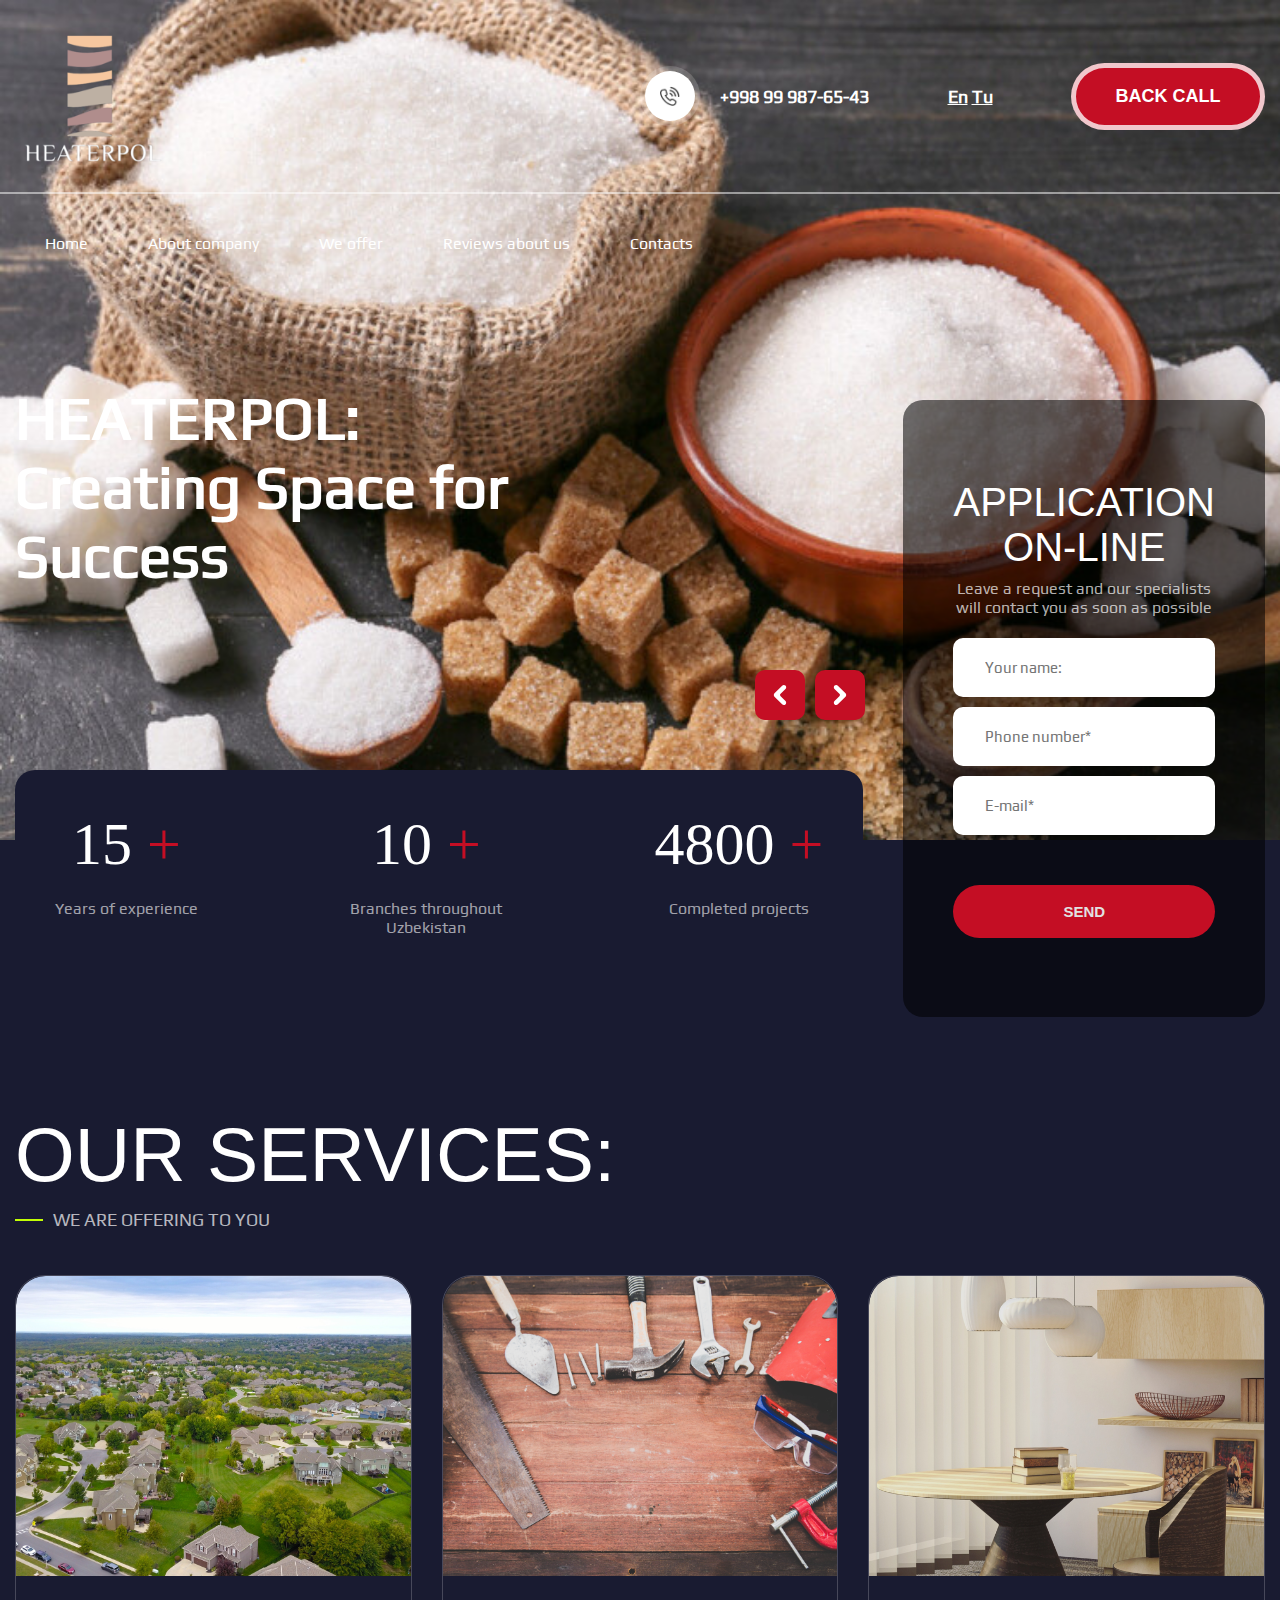
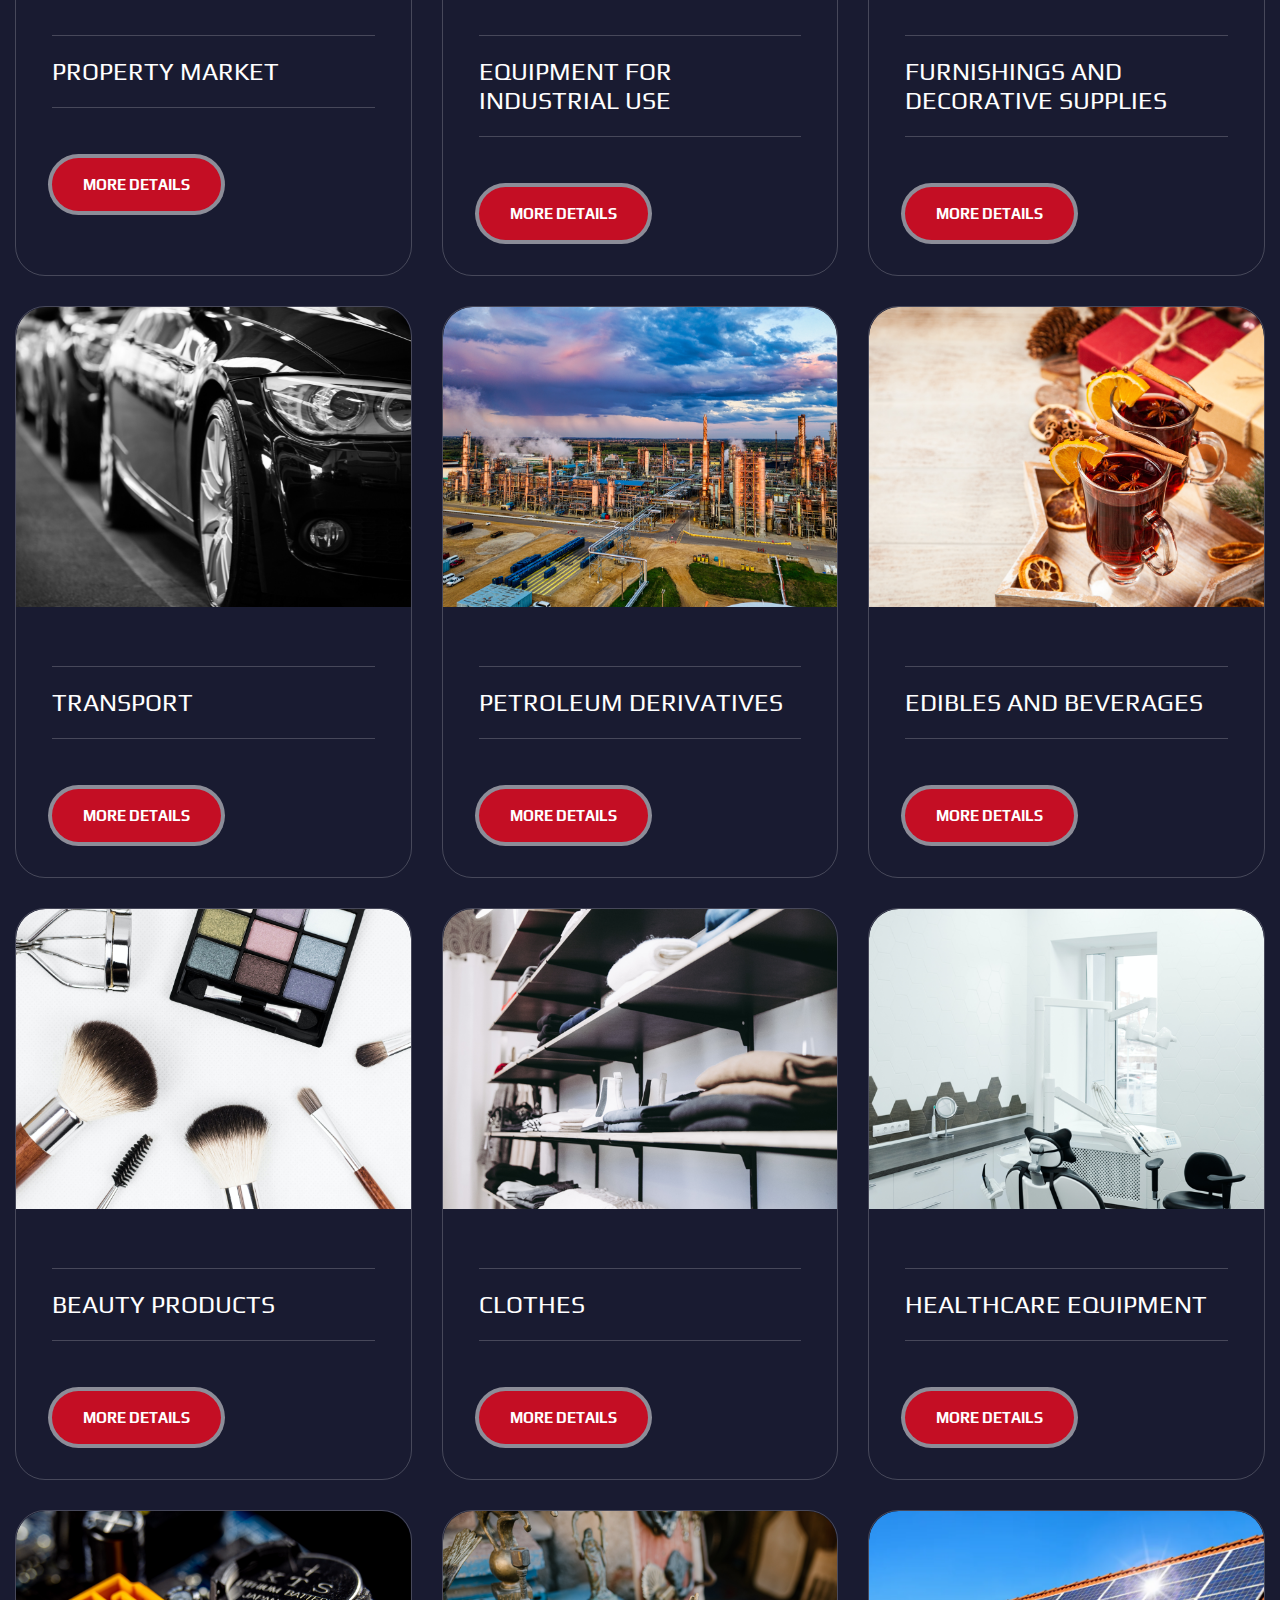
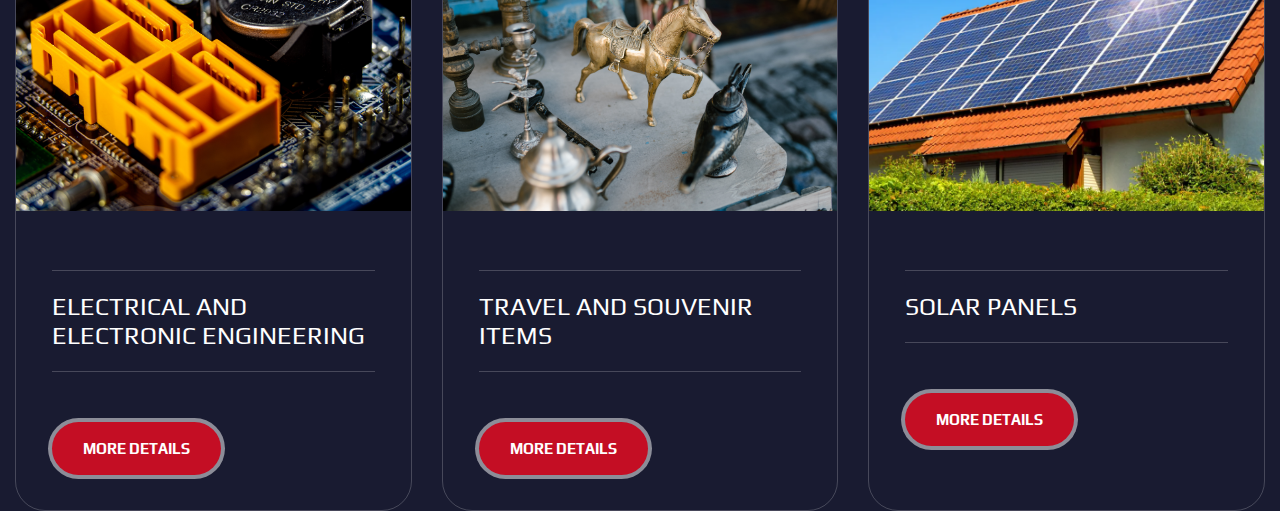
==== index.html @ 5ffb5250 "services" ====
<!DOCTYPE html>
<html lang="en">

<head>
    <meta charset="UTF-8">
    <meta name="viewport" content="width=device-width, initial-scale=1.0">
    <title>heaterpol</title>
    <link rel="stylesheet" href="./css/style.css">
    <link rel="shortcut icon" href="./img/favicon.png" />
</head>

<body>
    <header class="main" id="banner">
        <div class="main-bg"></div>
        <div class="header">
            <div class="container">
                <div class="header__wrap">
                    <a href="./index.html" class="header__logo">
                        <img src="./img/logo.png" alt="">
                    </a>
                    <div class="header__desc">
                        <div class="header__phone">
                            <div class="header__phone-main">
                                <div class="header__phone-img">
                                    <img src="./img/call-icon.png" alt="">
                                </div>
                            </div>
                            <a class="header__phone-num" href="tel:+998999876543">+998 99 987-65-43</a>
                        </div>
                        <div class="header__lang">
                            <a href="#en" id="lang-en" class="header__lang-l">En</a>
                            <a href="#tu" id="lang-tu" class="header__lang-l">Tu</a>
                        </div>
                        <button class="header__btn lng-callBtn">BACK CALL</button>
                    </div>
                </div>
            </div>
        </div>
        <div class="nav">
            <div class="container">
                <ul class="nav__menu">
                    <li>
                        <a href="" class="nav__link lng-link1">Home</a>
                    </li>
                    <li>
                        <a href="" class="nav__link lng-link2">About company</a>
                    </li>
                    <li>
                        <a href="" class="nav__link lng-link3">We offer</a>
                    </li>
                    <li>
                        <a href="" class="nav__link lng-link4">Reviews about us</a>
                    </li>
                    <li>
                        <a href="" class="nav__link lng-link5">Contacts</a>
                    </li>
                </ul>
                <button class="header_burger-btn" id="burger">
                    <span></span>
                    <span></span>
                    <span></span>
                </button>
                <div class="header_overlay"></div>
            </div>
        </div>
        <div class="banner">
            <div class="container">
                <h1 class="banner__title lng-bannerH">HEATERPOL: Creating Space for Success</h1>
                <div class="banner__btns">
                    <button class="banner__btns-btn" id="bannerBtn-l"><img src="./img/left-arrow.svg" alt=""></button>
                    <button class="banner__btns-btn" id="bannerBtn-r"><img src="./img/right-arrow.svg" alt=""></button>
                </div>
            </div>
        </div>
    </header>
    <section class="achivments">
        <div class="container">
            <div class="achivments__items">
                <div class="achivments__main">
                    <div class="achivments__block">
                        <div class="achivments__h">
                            <span class="counter" data-target="15">0</span>
                            <span class="achivments-span">+</span>
                        </div>
                        <p class="achivments__p lng-achivmentsH1">Years of experience</p>
                    </div>
                    <div class="achivments__block">
                        <div class="achivments__h">
                            <span class="counter" data-target="10">0</span>
                            <span class="achivments-span">+</span>
                        </div>
                        <p class="achivments__p lng-achivmentsH2">Branches throughout Uzbekistan</p>
                    </div>
                    <div class="achivments__block">
                        <div class="achivments__h">
                            <span class="counter counterM" data-target="5000" >0</span>
                            <span class="achivments-span">+</span>
                        </div>
                        <p class="achivments__p lng-achivmentsH3">Completed projects</p>
                    </div>
                </div>
                <div class="achivments__form">
                    <div class="achivments__form-bg"></div>
                    <h1 class="achivments__form-h lng-formH">APPLICATION ON-LINE</h1>
                    <p class="achivments__form-p lng-formP">Leave a request and our specialists will contact you as soon as possible</p>
                    <form action="" class="achivments__form-form">
                        <input type="text" class="achivments__form-input" id="inputname" placeholder="Your name:" required>
                        <input type="text" class="achivments__form-input" id="inputhumber" placeholder="Phone number*" required>
                        <input type="email" class="achivments__form-input" id="inputemail" placeholder="E-mail*" required>
                        <button type="submit" class="achivments__form-btn lng-formBtn">Send</button>
                    </form>
                </div>
            </div>
        </div>
    </section>
    <section class="services">
        <div class="container">
            <h1 class="title lng-title1">Our services:</h1>
            <div class="subtitle">
                <div class="subtitle__line"></div>
                <p class="subtitle__p lng-subtitle1">WE ARE OFFERING TO YOU</p>
            </div>
            <div class="services__wrap">
                <div class="services__item">
                    <img src="./img/real-estate.png" alt="" class="services__item-img">
                    <div class="services__item-desc">
                        <p class="services__item-p lng-service1">Property market</p>
                        <button class="services__item-btn lng-serviceBtn">More details</button>
                    </div>
                </div>
                <div class="services__item">
                    <img src="./img/equipment.png" alt="" class="services__item-img">
                    <div class="services__item-desc">
                        <p class="services__item-p lng-service2">Equipment for industrial use</p>
                        <button class="services__item-btn lng-serviceBtn">More details</button>
                    </div>
                </div>
                <div class="services__item">
                    <img src="./img/furniture.png" alt="" class="services__item-img">
                    <div class="services__item-desc">
                        <p class="services__item-p lng-service3">Furnishings and decorative supplies</p>
                        <button class="services__item-btn lng-serviceBtn">More details</button>
                    </div>
                </div>
                <div class="services__item">
                    <img src="./img/transport.png" alt="" class="services__item-img">
                    <div class="services__item-desc">
                        <p class="services__item-p lng-service4">Transport</p>
                        <button class="services__item-btn lng-serviceBtn">More details</button>
                    </div>
                </div>
                <div class="services__item">
                    <img src="./img/oil-products.png" alt="" class="services__item-img">
                    <div class="services__item-desc">
                        <p class="services__item-p lng-service5">Petroleum derivatives</p>
                        <button class="services__item-btn lng-serviceBtn">More details</button>
                    </div>
                </div>
                <div class="services__item">
                    <img src="./img/drinks.png" alt="" class="services__item-img">
                    <div class="services__item-desc">
                        <p class="services__item-p lng-service6">Edibles and beverages</p>
                        <button class="services__item-btn lng-serviceBtn">More details</button>
                    </div>
                </div>
                <div class="services__item">
                    <img src="./img/beauty.png" alt="" class="services__item-img">
                    <div class="services__item-desc">
                        <p class="services__item-p lng-service7">Beauty products</p>
                        <button class="services__item-btn lng-serviceBtn">More details</button>
                    </div>
                </div>
                <div class="services__item">
                    <img src="./img/cloth.png" alt="" class="services__item-img">
                    <div class="services__item-desc">
                        <p class="services__item-p lng-service8">Clothes</p>
                        <button class="services__item-btn lng-serviceBtn">More details</button>
                    </div>
                </div>
                <div class="services__item">
                    <img src="./img/healthcare.png" alt="" class="services__item-img">
                    <div class="services__item-desc">
                        <p class="services__item-p lng-service9">Healthcare equipment</p>
                        <button class="services__item-btn lng-serviceBtn">More details</button>
                    </div>
                </div>
                <div class="services__item">
                    <img src="./img/electrical-engineering.png" alt="" class="services__item-img">
                    <div class="services__item-desc">
                        <p class="services__item-p lng-service10">Electrical and electronic engineering</p>
                        <button class="services__item-btn lng-serviceBtn">More details</button>
                    </div>
                </div>
                <div class="services__item">
                    <img src="./img/souvenir.png" alt="" class="services__item-img">
                    <div class="services__item-desc">
                        <p class="services__item-p lng-service11">Travel and souvenir items</p>
                        <button class="services__item-btn lng-serviceBtn">More details</button>
                    </div>
                </div>
                <div class="services__item">
                    <img src="./img/solar-panel.png" alt="" class="services__item-img">
                    <div class="services__item-desc">
                        <p class="services__item-p lng-service12">Solar Panels</p>
                        <button class="services__item-btn lng-serviceBtn">More details</button>
                    </div>
                </div>
            </div>
        </div>
    </section>
    <script src="./js/script.js"></script>
</body>

</html>
---- css/style.css ----
@import './fonts.css';

* {
    margin: 0;
    padding: 0;
    box-sizing: border-box;
    list-style: none;
    text-decoration: none;
}

body {
    background: #191b31;
    font-family: 'PR', sans-serif;
}

.container {
    max-width: 1430px;
    height: 100%;
    width: 100%;
    margin: 0 auto;
    padding: 0 15px;
}

.header_burger-btn {
    display: none;
}

.header_overlay {
    display: none;
    position: fixed;
    top: 0;
    left: 0;
    width: 100vw;
    height: 100vh;
    z-index: 149;
}

.open .header_overlay {
    display: block;
    background-color: rgba(0, 0, 0, 0.4);
}

.main {
    height: 100%;
    width: 100%;
    background-image: url(../img/banner-bg.jpg) top center;
    background-size: cover;
    background-repeat: no-repeat;
    transition: background-image 0.3s linear;
}

.header {
    border-bottom: 2px solid rgb(255, 255, 255, 0.501);
    padding: 20px 0;
}

.header__wrap {
    display: flex;
    align-items: center;
    justify-content: space-between;
}

.header__logo img {
    width: 100%;
}

.header__logo {
    object-fit: cover;
    animation: scale infinite 4s 2s linear;
    height: 152px;
    width: 152px;
}

@keyframes scale {
    0% {
        transform: scale(1);
    }

    25% {
        transform: scale(1.1);
    }

    50% {
        transform: scale(1);
    }

    75% {
        transform: scale(1.1);
    }

    100% {
        transform: scale(1);
    }
}

.header__phone {
    display: flex;
    align-items: center;
    justify-content: center;
    gap: 20px;
}

.header__desc {
    display: flex;
    align-items: center;
    justify-content: space-between;
    width: 50%;
}

.header__phone-img {
    width: 50px;
    height: 50px;
    border-radius: 50%;
    background: white;
    display: flex;
    align-items: center;
    justify-content: center;
}

.header__phone-main {
    width: 60px;
    height: 60px;
    border-radius: 50%;
    display: flex;
    align-items: center;
    justify-content: center;
    background: rgba(255, 255, 255, 0.171);
}

.header__phone-img img {
    object-fit: cover;
    width: 20px;
}

.header__phone-num {
    color: white;
    font-size: 18px;
    font-weight: 700;
}

.header__lang-l {
    color: white;
    text-decoration: underline;
    font-size: 18px;
    font-weight: 700;
}

.header__btn {
    background: #c40e24;
    padding: 18px 4px;
    width: 194px;
    border-radius: 50px;
    color: white;
    font-size: 18px;
    font-weight: 700;
    cursor: pointer;
    position: relative;
    border: 5px solid rgba(255, 255, 255, 0.768);
    transition: 0.4s;
}

.header__btn:hover {
    border: 0px solid transparent;
}

.nav {
    margin-top: 40px;
}

.nav__menu {
    display: flex;
    align-items: center;
    gap: 60px;
    margin-left: 30px;
}

.nav__link {
    color: white;
    font-size: 16px;
    font-weight: 400;
}

.nav__link:hover {
    text-decoration: underline;
}

.banner {
    margin-top: 130px;
}

.banner__title {
    color: white;
    font-size: 60px;
    font-weight: 700;
    max-width: 570px;
}

.banner__btns {
    display: flex;
    justify-content: flex-end;
    gap: 10px;
    margin: 80px 400px 0 0;
    padding-bottom: 120px;
}

.banner__btns-btn {
    background: #c40e24;
    border: none;
    border-radius: 10px;
    width: 50px;
    height: 50px;
    display: flex;
    align-items: center;
    justify-content: center;
    cursor: pointer;
}

.banner__btns-btn img {
    -webkit-filter: invert(100%);
    filter: invert(100%);
}

.achivments__main {
    background: #191b31;
    max-width: 980px;
    width: 100%;
    padding: 40px;
    border-radius: 20px 20px 0 0;
    display: flex;
    align-items: flex-start;
    justify-content: space-between;
    top: -80px;
}

.achivments__block {
    display: flex;
    align-items: center;
    justify-content: center;
    flex-direction: column;
    gap: 20px;
}

.achivments__h {
    font-family: 'Russo One';
    color: #FFF;
    font-size: 60px;
    font-weight: 400;
    text-transform: uppercase;
}

.achivments-span {
    color: #C40E24;
}

.achivments__p {
    color: rgba(255, 255, 255, 0.60);
    text-align: center;
    font-size: 16px;
    font-weight: 400;
    max-width: 180px;
}

.achivments__items {
    position: relative;
    display: flex;
    top: -70px;
    z-index: 100;
    gap: 40px;
    height: 220px;
}

.achivments__form {
    position: relative;
    top: -370px;
    z-index: 100;
    display: flex;
    align-items: center;
    justify-content: center;
    flex-direction: column;
    background: url(../img/achivments-form.jpg);
    background-size: cover;
    background-repeat: no-repeat;
    width: 380px;
    height: 617px;
    padding: 50px;
    border-radius: 20px;
}

.achivments__form-bg {
    background-color: rgba(0, 0, 0, 0.553);
    position: absolute;
    z-index: 99;
    width: 100%;
    height: 100%;
    border-radius: 20px;
}

.achivments__form-h,
.achivments__form-p,
.achivments__form form {
    position: relative;
    z-index: 101;
}

.achivments__form-h {
    color: #FFF;
    text-align: center;
    font-family: 'Russo One', sans-serif;
    font-size: 40px;
    font-weight: 400;
    text-transform: uppercase;
    margin-bottom: 9px;
}

.achivments__form-p {
    color: rgba(254, 254, 254, 0.70);
    text-align: center;
    font-size: 16px;
    font-weight: 400;
    margin-bottom: 21px;
}

.achivments__form-form {
    display: flex;
    align-items: center;
    justify-content: center;
    width: 100%;
    flex-direction: column;
}

.achivments__form-input {
    width: 100%;
    padding: 21px 32px;
    background: white;
    color: #757575;
    font-size: 15px;
    font-weight: 400;
    margin-bottom: 10px;
    border-radius: 10px;
    outline: none;
    border: none;
}

.achivments__form-input::placeholder {
    font-family: 'PR', sans-serif;
    font-size: 15px;
    font-weight: 500;
}

.achivments__form-btn {
    background-color: rgba(196, 14, 36, 1);
    color: rgba(225, 225, 225, 1);
    font-size: 15px;
    font-weight: 700;
    width: 100%;
    padding: 18px 0;
    transition-property: all;
    transition-duration: 550ms;
    transition-timing-function: ease;
    text-transform: uppercase;
    box-shadow: inset 0px 0px 0px 0px rgba(223, 251, 0, 1);
    border: none;
    border-radius: 250px;
    cursor: pointer;
    margin-top: 40px;
}

.achivments__form-btn:hover {
    box-shadow: inset 0px -100px 0px 0px rgba(233, 251, 0, 1);
    color: rgba(0, 0, 0, 1);
}

.services{
    margin-top: 50px;
}

.title {
    color: #FFF;
    font-family: 'Russo One', sans-serif;
    font-size: 76.8px;
    font-weight: 400;
    text-transform: uppercase;
    margin-bottom: 10px;
}

.subtitle {
    display: flex;
    gap: 10px;
    align-items: center;
    margin-bottom: 45px;
}

.subtitle__line {
    width: 27.83px;
    height: 2px;
    background: #C3FF05;
}

.subtitle__p {
    color: rgba(255, 255, 255, 0.70);
    font-family: 'PR', sans-serif;
    font-size: 18px;
    font-weight: 400;
    text-transform: uppercase;
}

.services__wrap {
    display: grid;
    grid-template-columns: repeat(3, 1fr);
    gap: 30px;
}

.services__item {
    width: 100%;
    border-radius: 30px;
    border: 1px solid rgba(255, 255, 255, 0.20);
    transition: 0.5s;
    overflow: hidden;
}

.services__item:hover{
    transform: translateY(-15px);
}

.services__item:hover .services__item-img{
    transform: scale(1.2);
}

.services__item-img {
    object-fit: cover;
    width: 100%;
    height: 300px;
    border-radius: 30px 30px 0 0;
    margin-bottom: 20px;
    transition: 0.4s;

}

.services__item-desc {
    padding: 35px 36px;
}

.services__item-p {
    color: #FFF;
    font-family: 'PR', sans-serif;
    font-size: 25px;
    font-weight: 400;
    text-transform: uppercase;
    padding: 21px 0;
    border-top: 1px solid rgba(255, 255, 255, 0.20);
    border-bottom: 1px solid rgba(255, 255, 255, 0.20);
    margin-bottom: 50px;
}

.services__item-btn {
    padding: 18px 31px;
    color: #FFF;
    font-family: 'PB', sans-serif;
    font-size: 15px;
    font-weight: 700;
    text-transform: uppercase;
    background: #C40E24;
    border-radius: 250px;
    border: none;
    box-shadow: 0px 0px 0px 4px rgba(255, 255, 255, 0.50);
    transition: 0.4s;
    cursor: pointer;
}

.services__item-btn:hover{
    box-shadow: 0px 0px 0px 4px transparent;
}

@media screen and (max-width:1100px) {

    .achivments__form {
        width: 300px;
        padding: 10px;
    }
}

@media screen and (max-width:990px) {
    .header_burger-btn {
        display: block;
        position: fixed;
        top: 40px;
        right: 6px;
        height: 50px;
        width: 50px;
        border: none;
        background: transparent;
        cursor: pointer;
        transition: all .5s;
        z-index: 160;
        background: #ffe803;
        border-radius: 10px;
    }

    .header_burger-btn span {
        position: absolute;
        width: 30px;
        height: 3px;
        background: black;
        left: 10px;
        transition: all .5s;
    }

    .header_burger-btn span:nth-child(1) {
        transform: translateY(-10px);
    }

    .header_burger-btn span:nth-child(3) {
        transform: translateY(10px);
    }

    .nav.open .header_burger-btn span:nth-child(1) {
        transform: translateY(0) rotate(-45deg);
    }

    .nav.open .header_burger-btn span:nth-child(2) {
        opacity: 0;
    }

    .nav.open .header_burger-btn span:nth-child(3) {
        transform: translateY(0) rotate(45deg);
    }

    .nav__menu {
        position: fixed;
        right: 0;
        top: 0;
        width: 350px;
        height: 100vh;
        background: white;
        flex-direction: column;
        align-items: flex-start;
        padding: 110px 20px 60px 20px;
        transform: translateX(100%);
        transition: all .5s;
        z-index: 150;
        overflow-y: scroll;
        gap: 0;
        margin-left: 0;
    }

    .nav__link {
        color: #323232b3;
        border: 1px solid #323232b3;
        display: block;
        margin-bottom: 10px;
        width: 310px;
        padding: 18px 32px;
        border-radius: 10px;
        transition: 0.3s;
        font-weight: 600;
    }

    .nav__link:hover {
        border: 1px solid black;
        color: black;
        text-decoration: none;
    }

    .nav.open .nav__menu {
        transform: translateX(0px);
    }

    .header {
        border-bottom: 0;
    }

    .header__wrap {
        flex-direction: column;
        gap: 20px;
    }

    .header__phone {
        flex-direction: column;
    }

    .header__desc {
        flex-direction: column;
        gap: 20px;
        width: auto;
    }

    .banner__title {
        text-align: center;
        margin: auto;
    }

    .banner__btns {
        margin-right: 0;
        margin-top: 5px;
        justify-content: center;
    }

    .achivments__items {
        height: auto;
        flex-direction: column;
    }

    .achivments__form {
        top: 0;
        width: 100%;
        padding: 50px;
    }

    .title{
        text-align: center;
        font-size: 40px;
    }

    .subtitle{
        justify-content: center;
    }

    .services__wrap {
        grid-template-columns: repeat(2, 1fr);
    }
}

@media screen and (max-width:770px) {
    .header__logo {
        margin-right: auto;
    }

    .banner__title {
        font-size: 40px;
        max-width: 500px;
    }

    .achivments__main {
        flex-wrap: wrap;
        justify-content: center;
        gap: 50px;
    }

    .services__wrap {
        display: grid;
        grid-template-columns: repeat(1, 1fr);
        gap: 30px;
    }

    .title{
        font-size: 30px;
    }
}

@media screen and (max-width:480px) {
    .nav__menu {
        width: 250px;
    }

    .nav__link {
        width: 210px;
    }

    .header__logo {
        margin: auto;
    }

    .achivments__items {
        top: -40px;
    }
}
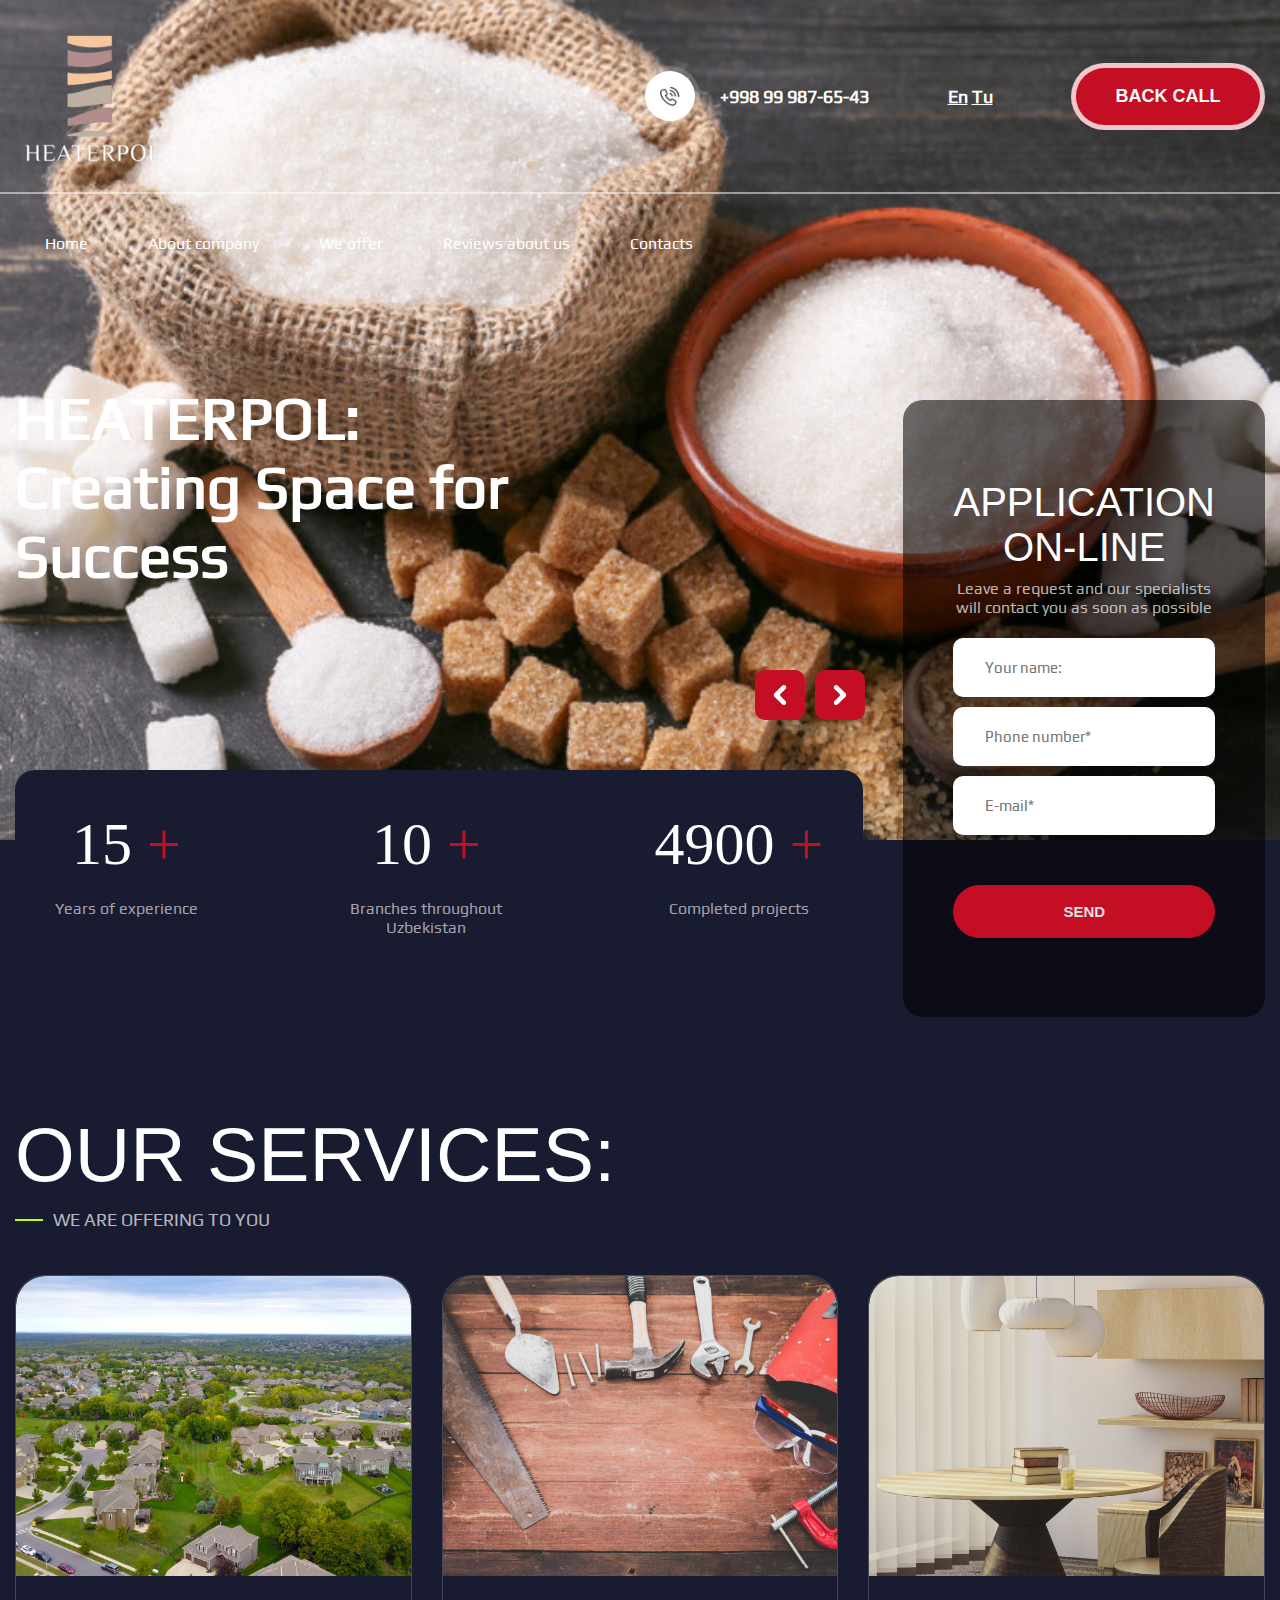
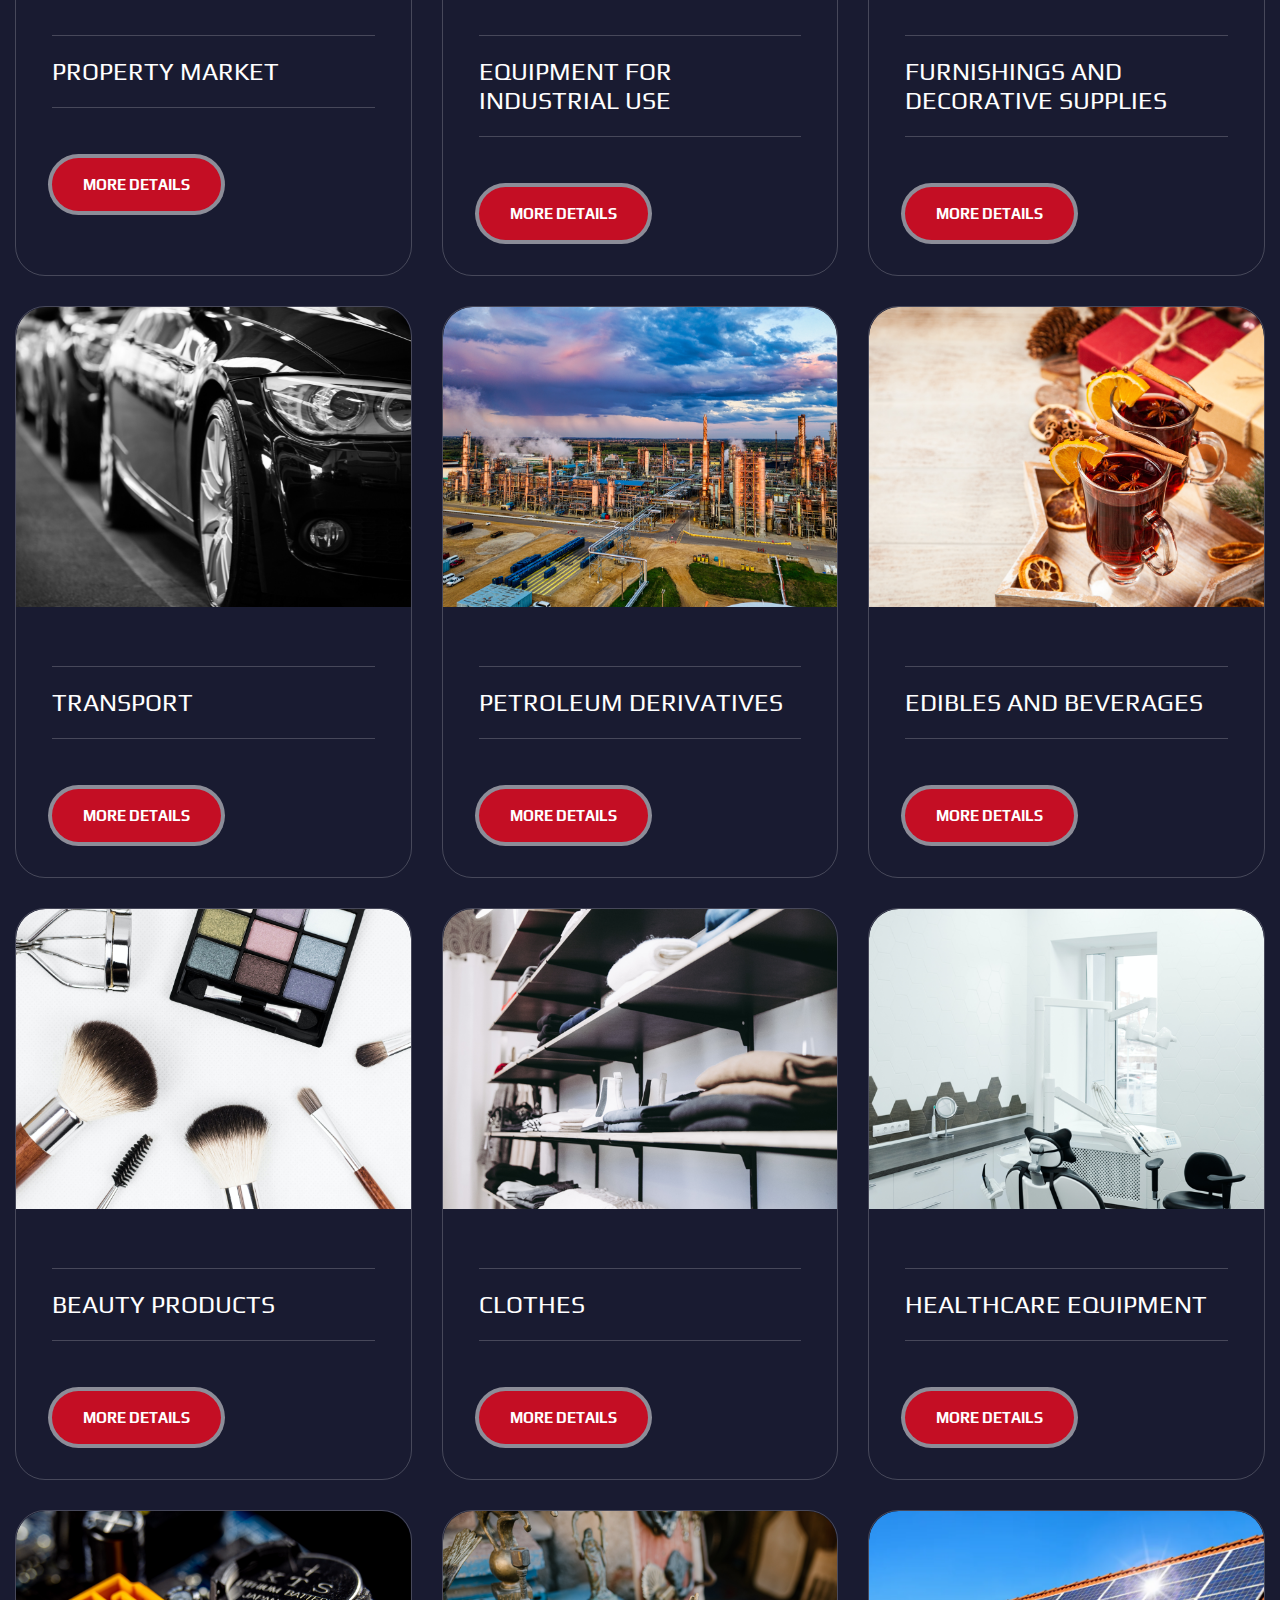
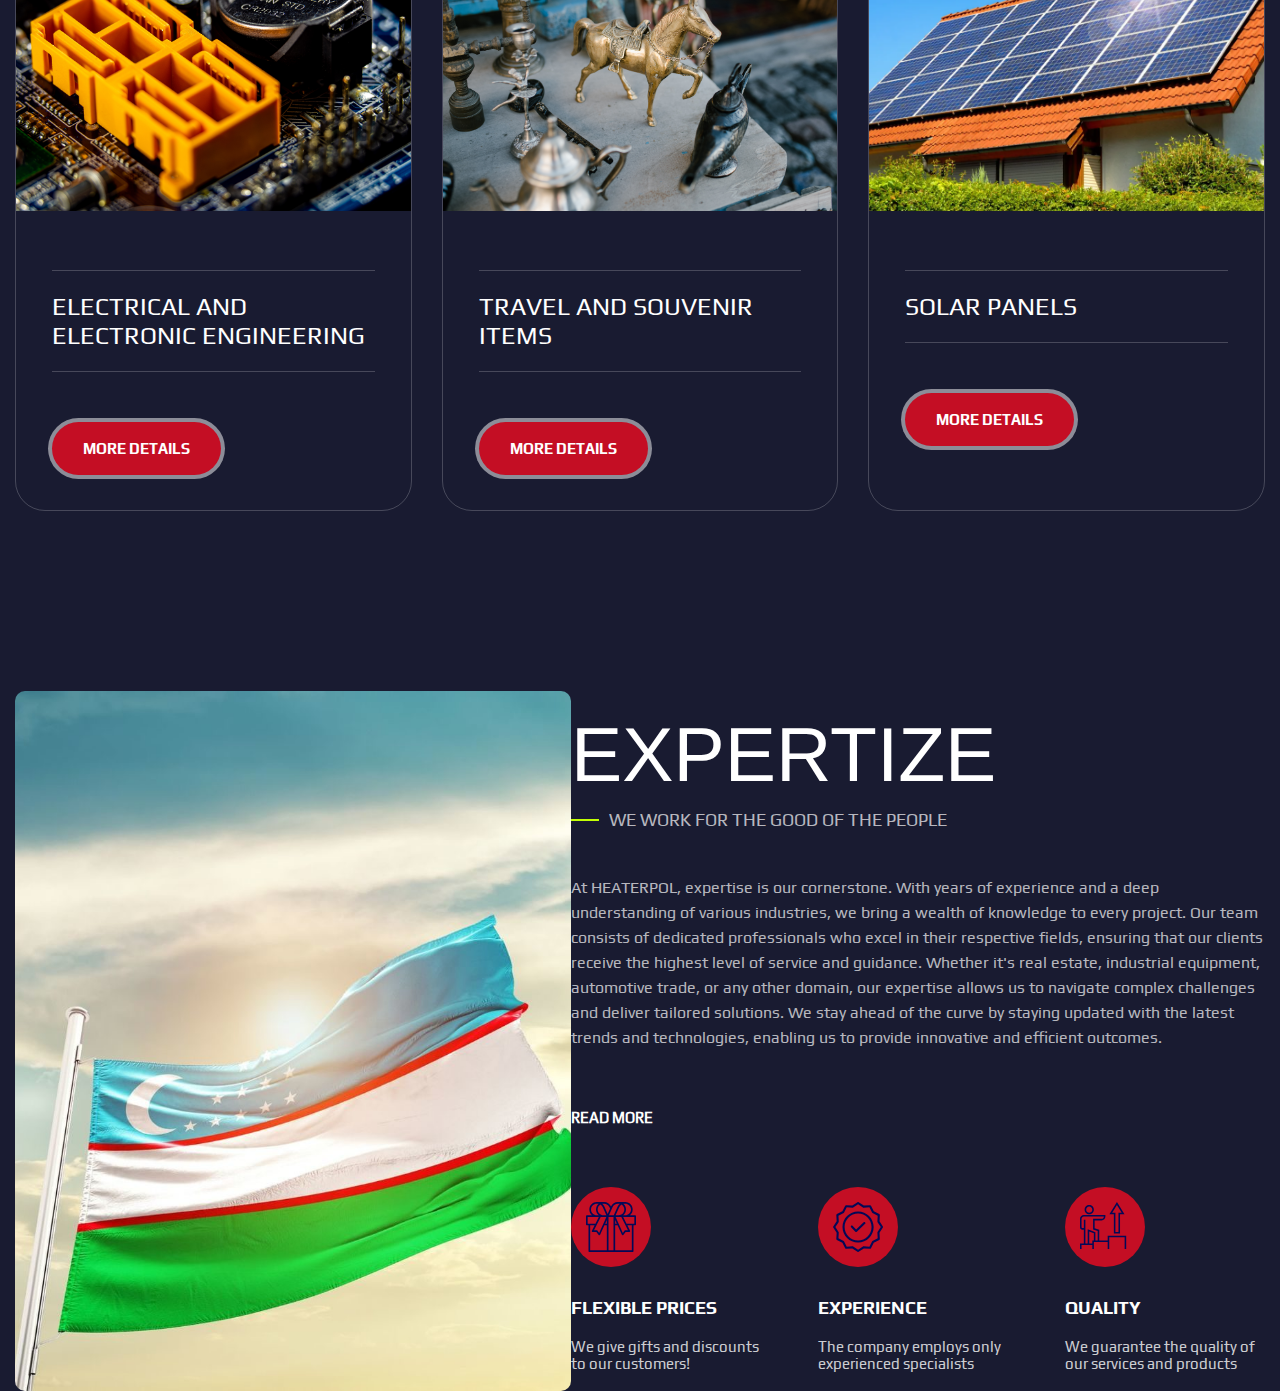
==== commit 5caa0040: "main section" ====
--- a/index.html
+++ b/index.html
@@ -208,6 +208,43 @@
             </div>
         </div>
     </section>
+    <section class="about">
+        <div class="about__wrap container">
+            <img src="./img/about.jpg" alt="" class="about__img">
+            <div class="about__desc">
+                <h1 class="title lng-aboutTitle">Expertize</h1>
+                <div class="subtitle">
+                    <div class="subtitle__line"></div>
+                    <p class="subtitle__p lng-aboutSubtitle">WE WORK FOR THE GOOD OF THE PEOPLE</p>
+                </div>
+                <p class="about__p lng-aboutP">At HEATERPOL, expertise is our cornerstone. With years of experience and a deep understanding of various industries, we bring a wealth of knowledge to every project. Our team consists of dedicated professionals who excel in their respective fields, ensuring that our clients receive the highest level of service and guidance. Whether it's real estate, industrial equipment, automotive trade, or any other domain, our expertise allows us to navigate complex challenges and deliver tailored solutions. We stay ahead of the curve by staying updated with the latest trends and technologies, enabling us to provide innovative and efficient outcomes.</p>
+                <a href="" class="about__link lng-aboutLink">Read more</a>
+                <div class="about__blocks">
+                    <div class="about__block-item">
+                        <div class="about__block-item-img">
+                            <img src="./img/about1.svg" alt="">
+                        </div>
+                        <h2 class="about__blocks-item-h lng-aboutBlockH1">FLEXIBLE PRICES</h2>
+                        <p class="about__blocks-item-p lng-aboutBlockP1">We give gifts and discounts to our customers!</p>
+                    </div>
+                    <div class="about__block-item">
+                        <div class="about__block-item-img">
+                            <img src="./img/about2.svg" alt="">
+                        </div>
+                        <h2 class="about__blocks-item-h lng-aboutBlockH2">EXPERIENCE</h2>
+                        <p class="about__blocks-item-p lng-aboutBlockP2">The company employs only experienced specialists</p>
+                    </div>
+                    <div class="about__block-item">
+                        <div class="about__block-item-img">
+                            <img src="./img/about3.svg" alt="">
+                        </div>
+                        <h2 class="about__blocks-item-h lng-aboutBlockH13">QUALITY</h2>
+                        <p class="about__blocks-item-p lng-aboutBlockP3">We guarantee the quality of our services and products</p>
+                    </div>
+                </div>
+            </div>
+        </div>
+    </section>
     <script src="./js/script.js"></script>
 </body>
 
--- a/css/style.css
+++ b/css/style.css
@@ -370,7 +370,7 @@
     color: rgba(0, 0, 0, 1);
 }
 
-.services{
+.services {
     margin-top: 50px;
 }
 
@@ -418,11 +418,11 @@
     overflow: hidden;
 }
 
-.services__item:hover{
+.services__item:hover {
     transform: translateY(-15px);
 }
 
-.services__item:hover .services__item-img{
+.services__item:hover .services__item-img {
     transform: scale(1.2);
 }
 
@@ -467,8 +467,84 @@
     cursor: pointer;
 }
 
-.services__item-btn:hover{
+.services__item-btn:hover {
     box-shadow: 0px 0px 0px 4px transparent;
+}
+
+.about {
+    margin-top: 180px;
+}
+
+.about__wrap {
+    display: flex;
+    align-items: center;
+    justify-content: space-between;
+}
+
+.about__img {
+    object-fit: cover;
+    max-width: 556px;
+    width: 100%;
+    height: 700px;
+    border-radius: 10px;
+}
+
+.about__p {
+    color: rgba(255, 255, 255, 0.70);
+    font-size: 16px;
+    font-weight: 400;
+    line-height: 25px;
+    margin-bottom: 58px;
+}
+
+.about__link {
+    color: #FFF;
+    font-size: 15px;
+    font-weight: 700;
+    text-transform: uppercase;
+}
+
+.about__blocks {
+    display: flex;
+    align-items: center;
+    justify-content: space-between;
+    margin-top: 60px;
+}
+
+.about__block-item{
+    max-width: 200px;
+}
+
+.about__block-item-img {
+    width: 80px;
+    height: 80px;
+    background: #C40E24;
+    padding: 15px;
+    border-radius: 50%;
+}
+
+.about__block-item-img img {
+    width: 50px;
+    height: 50px;
+}
+
+.about__desc {
+    max-width: 765px;
+}
+
+.about__blocks-item-h {
+    color: #FFF;
+    font-family: 'PB', sans-serif;
+    font-size: 18px;
+    font-weight: 700;
+    text-transform: uppercase;
+    margin: 30px 0 20px 0;
+}
+
+.about__blocks-item-p {
+    color: rgba(255, 255, 255, 0.80);
+    font-size: 15px;
+    font-weight: 400;
 }
 
 @media screen and (max-width:1100px) {
@@ -606,17 +682,44 @@
         padding: 50px;
     }
 
-    .title{
+    .title {
         text-align: center;
         font-size: 40px;
     }
 
-    .subtitle{
+    .subtitle {
         justify-content: center;
     }
 
     .services__wrap {
         grid-template-columns: repeat(2, 1fr);
+    }
+
+    .about__wrap{
+        flex-direction: column-reverse;
+        gap: 40px;
+    }
+
+    .about__link{
+        display: block;
+        text-align: center;
+    }
+
+    .about__desc{
+        max-width: 100%;
+    }
+
+    .about__img{
+        max-width: 100%;
+        height: 500px;
+    }
+
+    .about__block-item {
+        display: flex;
+        flex-direction: column;
+        justify-content: center;
+        align-items: center;
+        text-align: center;
     }
 }
 
@@ -642,8 +745,18 @@
         gap: 30px;
     }
 
-    .title{
+    .title {
         font-size: 30px;
+    }
+
+    .about__blocks {
+        justify-content: center;
+        flex-wrap: wrap;
+        gap: 20px;
+    }
+
+    .about__img{
+        height: 420px;
     }
 }
 
@@ -663,4 +776,8 @@
     .achivments__items {
         top: -40px;
     }
+
+    .about__img{
+        height: 280px;
+    }
 }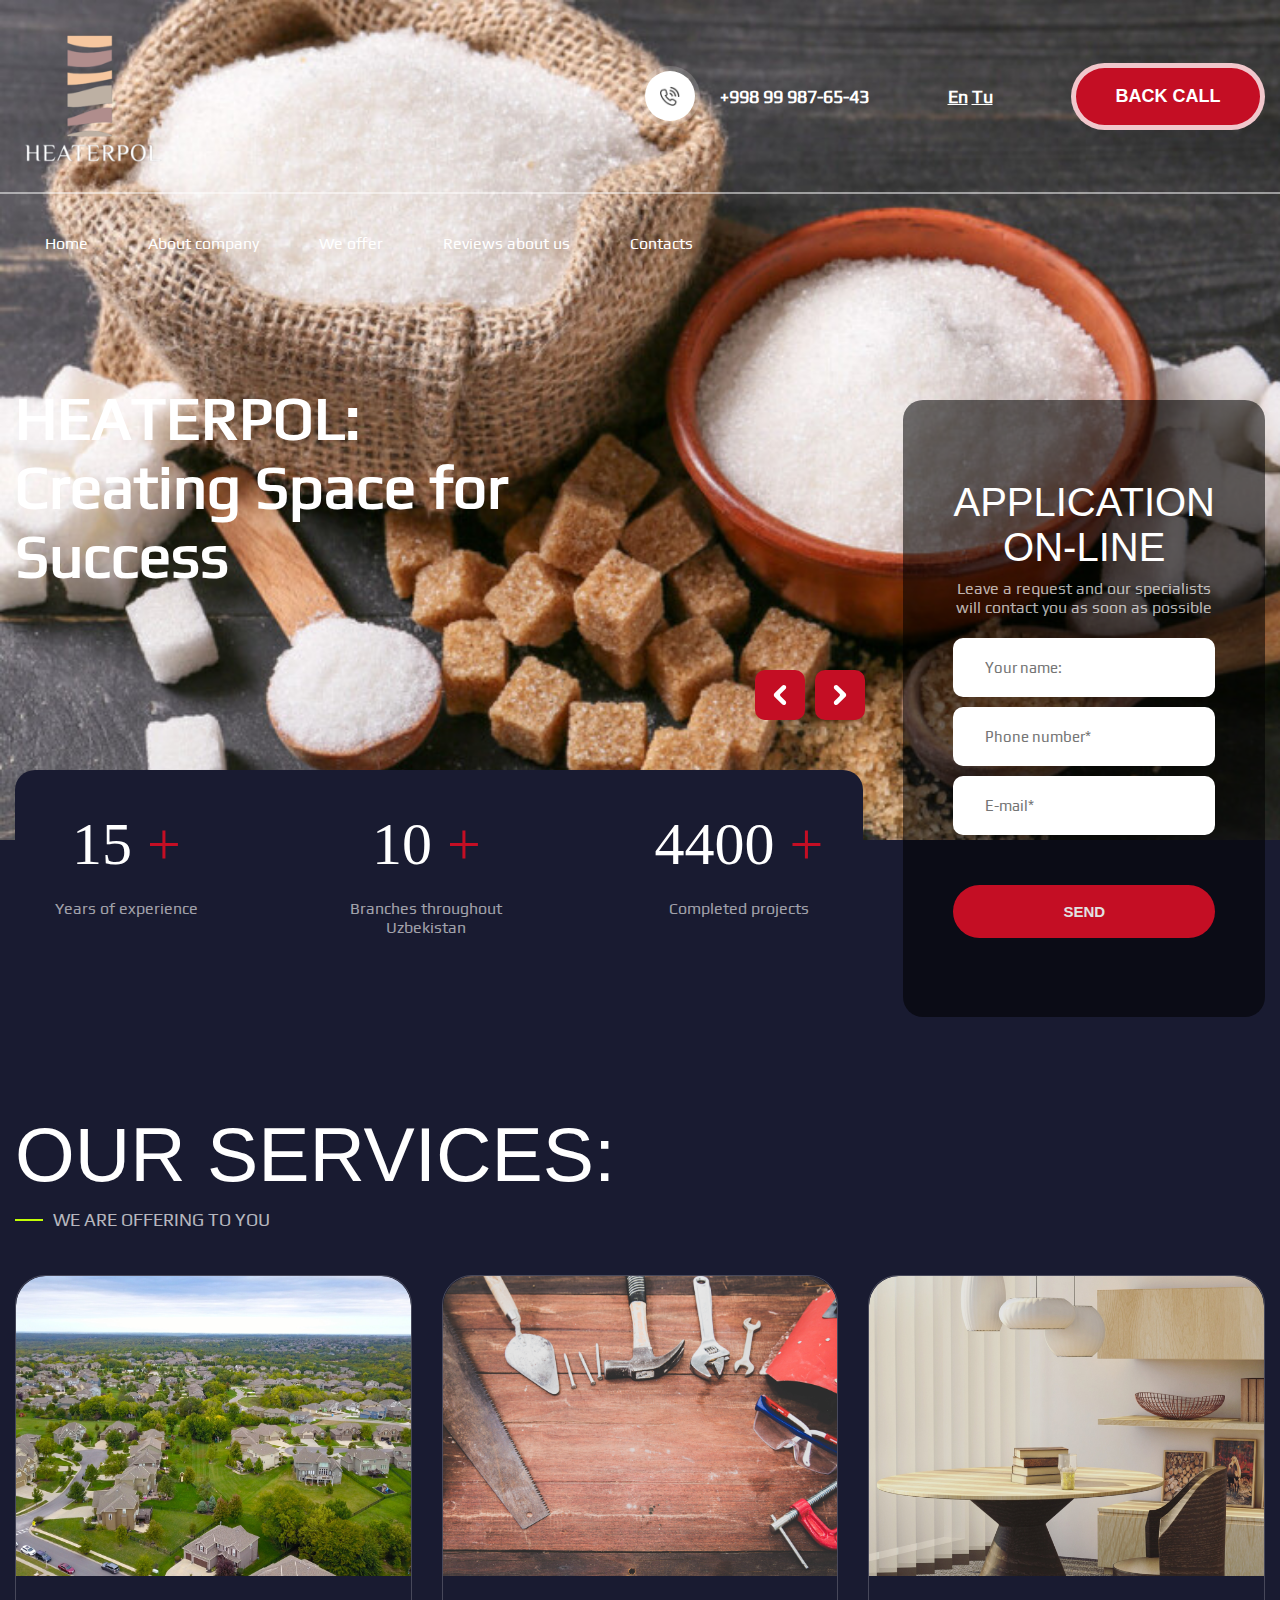
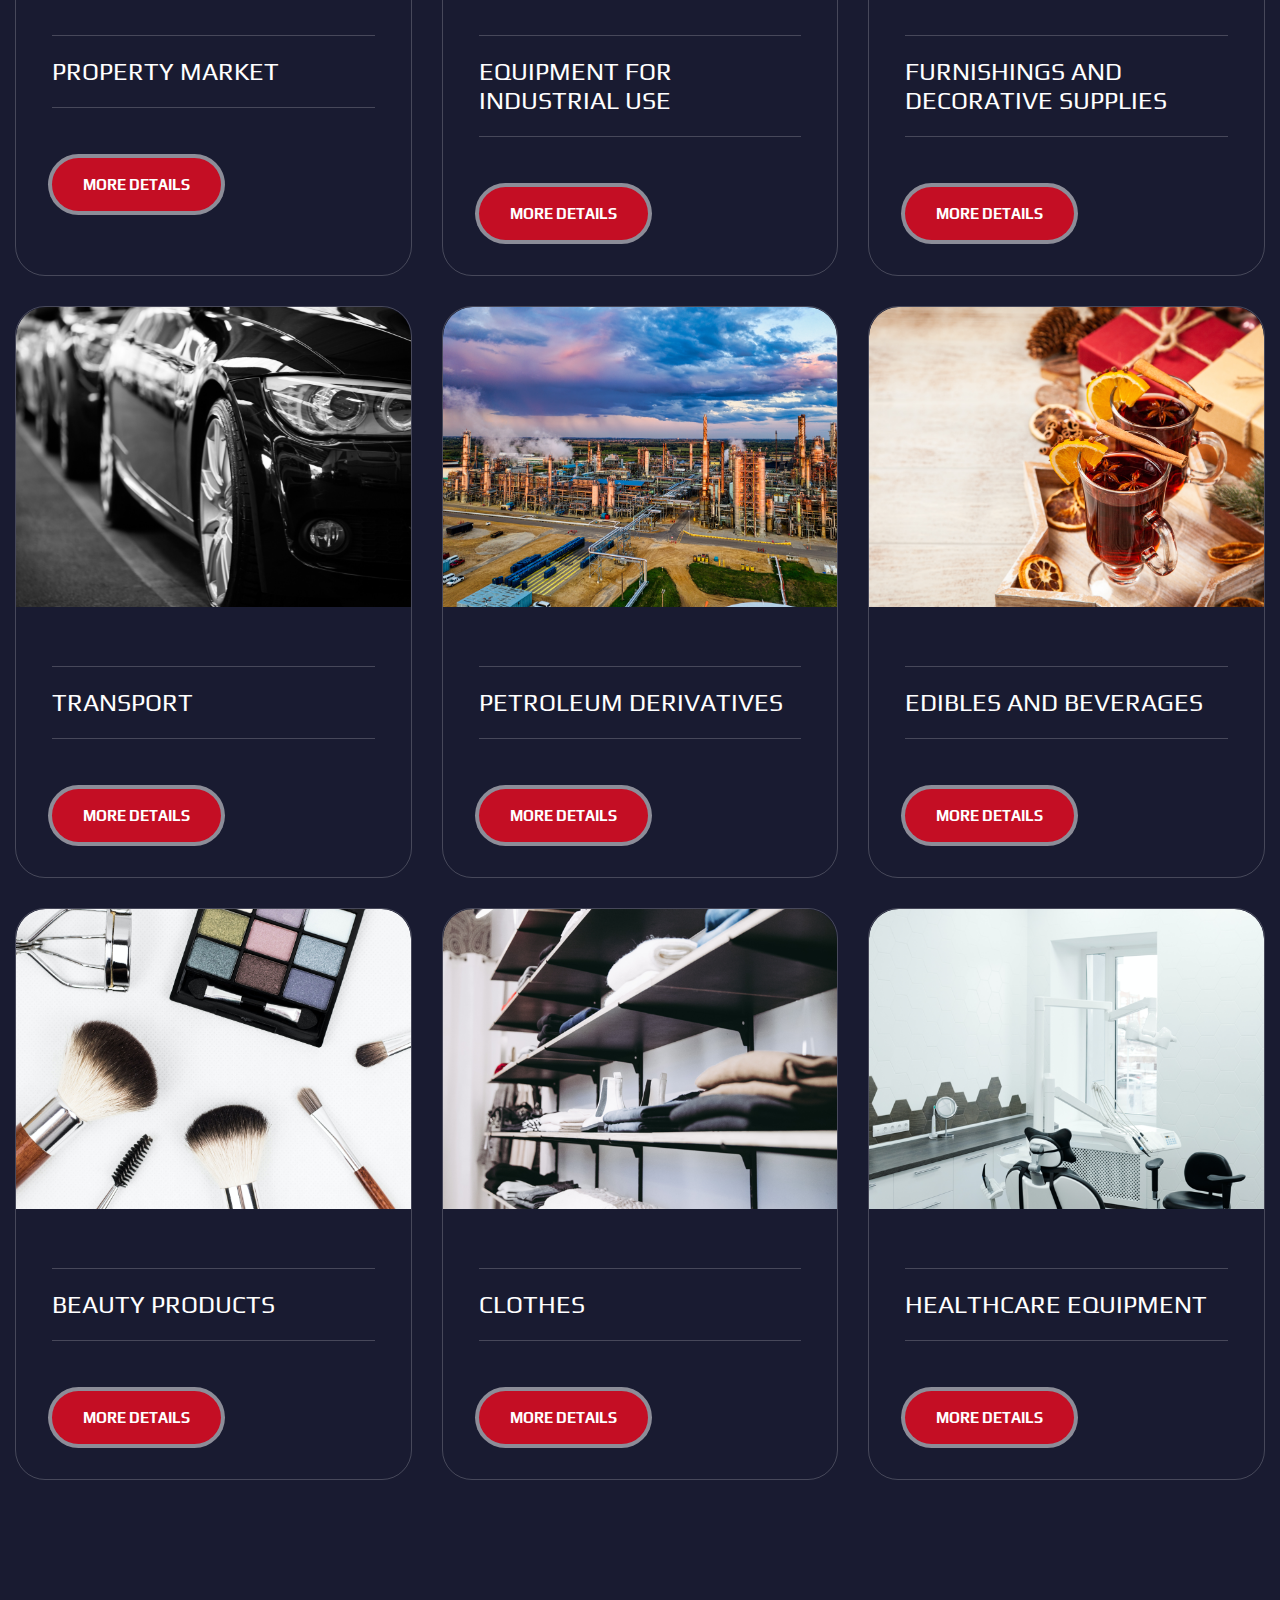
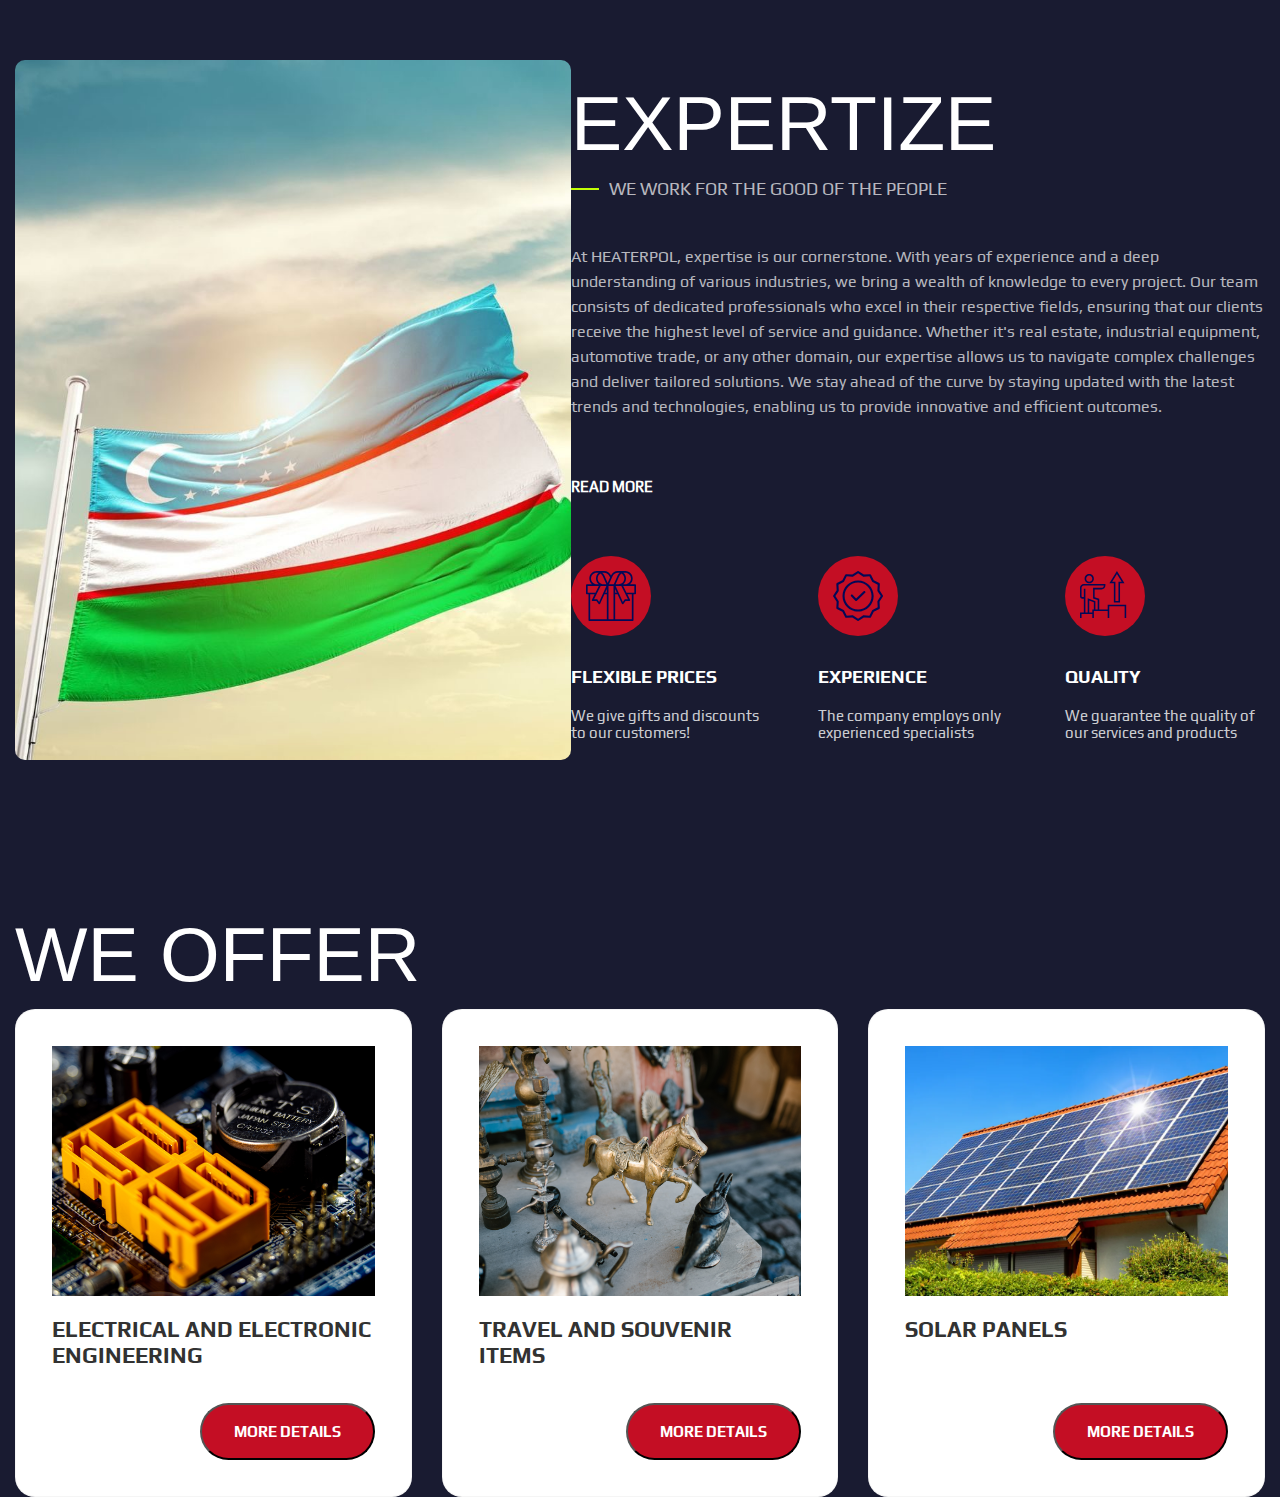
==== commit 1d094e7d: "offer" ====
--- a/index.html
+++ b/index.html
@@ -184,27 +184,6 @@
                         <button class="services__item-btn lng-serviceBtn">More details</button>
                     </div>
                 </div>
-                <div class="services__item">
-                    <img src="./img/electrical-engineering.png" alt="" class="services__item-img">
-                    <div class="services__item-desc">
-                        <p class="services__item-p lng-service10">Electrical and electronic engineering</p>
-                        <button class="services__item-btn lng-serviceBtn">More details</button>
-                    </div>
-                </div>
-                <div class="services__item">
-                    <img src="./img/souvenir.png" alt="" class="services__item-img">
-                    <div class="services__item-desc">
-                        <p class="services__item-p lng-service11">Travel and souvenir items</p>
-                        <button class="services__item-btn lng-serviceBtn">More details</button>
-                    </div>
-                </div>
-                <div class="services__item">
-                    <img src="./img/solar-panel.png" alt="" class="services__item-img">
-                    <div class="services__item-desc">
-                        <p class="services__item-p lng-service12">Solar Panels</p>
-                        <button class="services__item-btn lng-serviceBtn">More details</button>
-                    </div>
-                </div>
             </div>
         </div>
     </section>
@@ -245,6 +224,28 @@
             </div>
         </div>
     </section>
+    <section class="offer">
+        <div class="container">
+            <h1 class="title lng-offer">WE OFFER</h1>
+            <div class="services__wrap">
+                <div class="offer__item">
+                    <img src="./img/electrical-engineering.png" alt="" class="offer__img">
+                    <h2 class="offer__h lng-service10">Electrical and electronic engineering</h2>
+                    <button class="offer__btn lng-serviceBtn">More details</button>
+                </div>
+                <div class="offer__item">
+                    <img src="./img/souvenir.png" alt="" class="offer__img">
+                    <h2 class="offer__h lng-service11">Travel and souvenir items</h2>
+                    <button class="offer__btn lng-serviceBtn">More details</button>
+                </div>
+                <div class="offer__item">
+                    <img src="./img/solar-panel.png" alt="" class="offer__img">
+                    <h2 class="offer__h lng-service12">Solar Panels</h2>
+                    <button class="offer__btn lng-serviceBtn">More details</button>
+                </div>
+            </div>
+        </div>
+    </section>
     <script src="./js/script.js"></script>
 </body>
 
--- a/css/style.css
+++ b/css/style.css
@@ -157,6 +157,7 @@
     position: relative;
     border: 5px solid rgba(255, 255, 255, 0.768);
     transition: 0.4s;
+    text-transform: uppercase;
 }
 
 .header__btn:hover {
@@ -511,7 +512,7 @@
     margin-top: 60px;
 }
 
-.about__block-item{
+.about__block-item {
     max-width: 200px;
 }
 
@@ -545,6 +546,49 @@
     color: rgba(255, 255, 255, 0.80);
     font-size: 15px;
     font-weight: 400;
+}
+
+.offer {
+    margin-top: 150px;
+}
+
+.offer__item {
+    padding: 36px;
+    border-radius: 20px;
+    border: 1px solid rgba(50, 50, 50, 0.05);
+    background: #FFF;
+    height: 488px;
+    display: flex;
+    flex-direction: column;
+}
+
+.offer__img {
+    object-fit: cover;
+    width: 100%;
+    height: 250px;
+    margin-bottom: 20px;
+}
+
+.offer__h {
+    color: #323232;
+    font-family: 'PB', sans-serif;
+    font-size: 22px;
+    font-weight: 700;
+    text-transform: uppercase;
+}
+
+.offer__btn {
+    color: #FFF;
+    font-family: "PB", sans-serif;
+    font-size: 15px;
+    font-weight: 700;
+    text-transform: uppercase;
+    background: #C40E24;
+    padding: 18px 32px;
+    border-radius: 250px;
+    align-self: flex-end;
+    margin-top: auto;
+    cursor: pointer;
 }
 
 @media screen and (max-width:1100px) {
@@ -695,21 +739,21 @@
         grid-template-columns: repeat(2, 1fr);
     }
 
-    .about__wrap{
+    .about__wrap {
         flex-direction: column-reverse;
         gap: 40px;
     }
 
-    .about__link{
+    .about__link {
         display: block;
         text-align: center;
     }
 
-    .about__desc{
+    .about__desc {
         max-width: 100%;
     }
 
-    .about__img{
+    .about__img {
         max-width: 100%;
         height: 500px;
     }
@@ -755,7 +799,7 @@
         gap: 20px;
     }
 
-    .about__img{
+    .about__img {
         height: 420px;
     }
 }
@@ -777,7 +821,7 @@
         top: -40px;
     }
 
-    .about__img{
+    .about__img {
         height: 280px;
     }
 }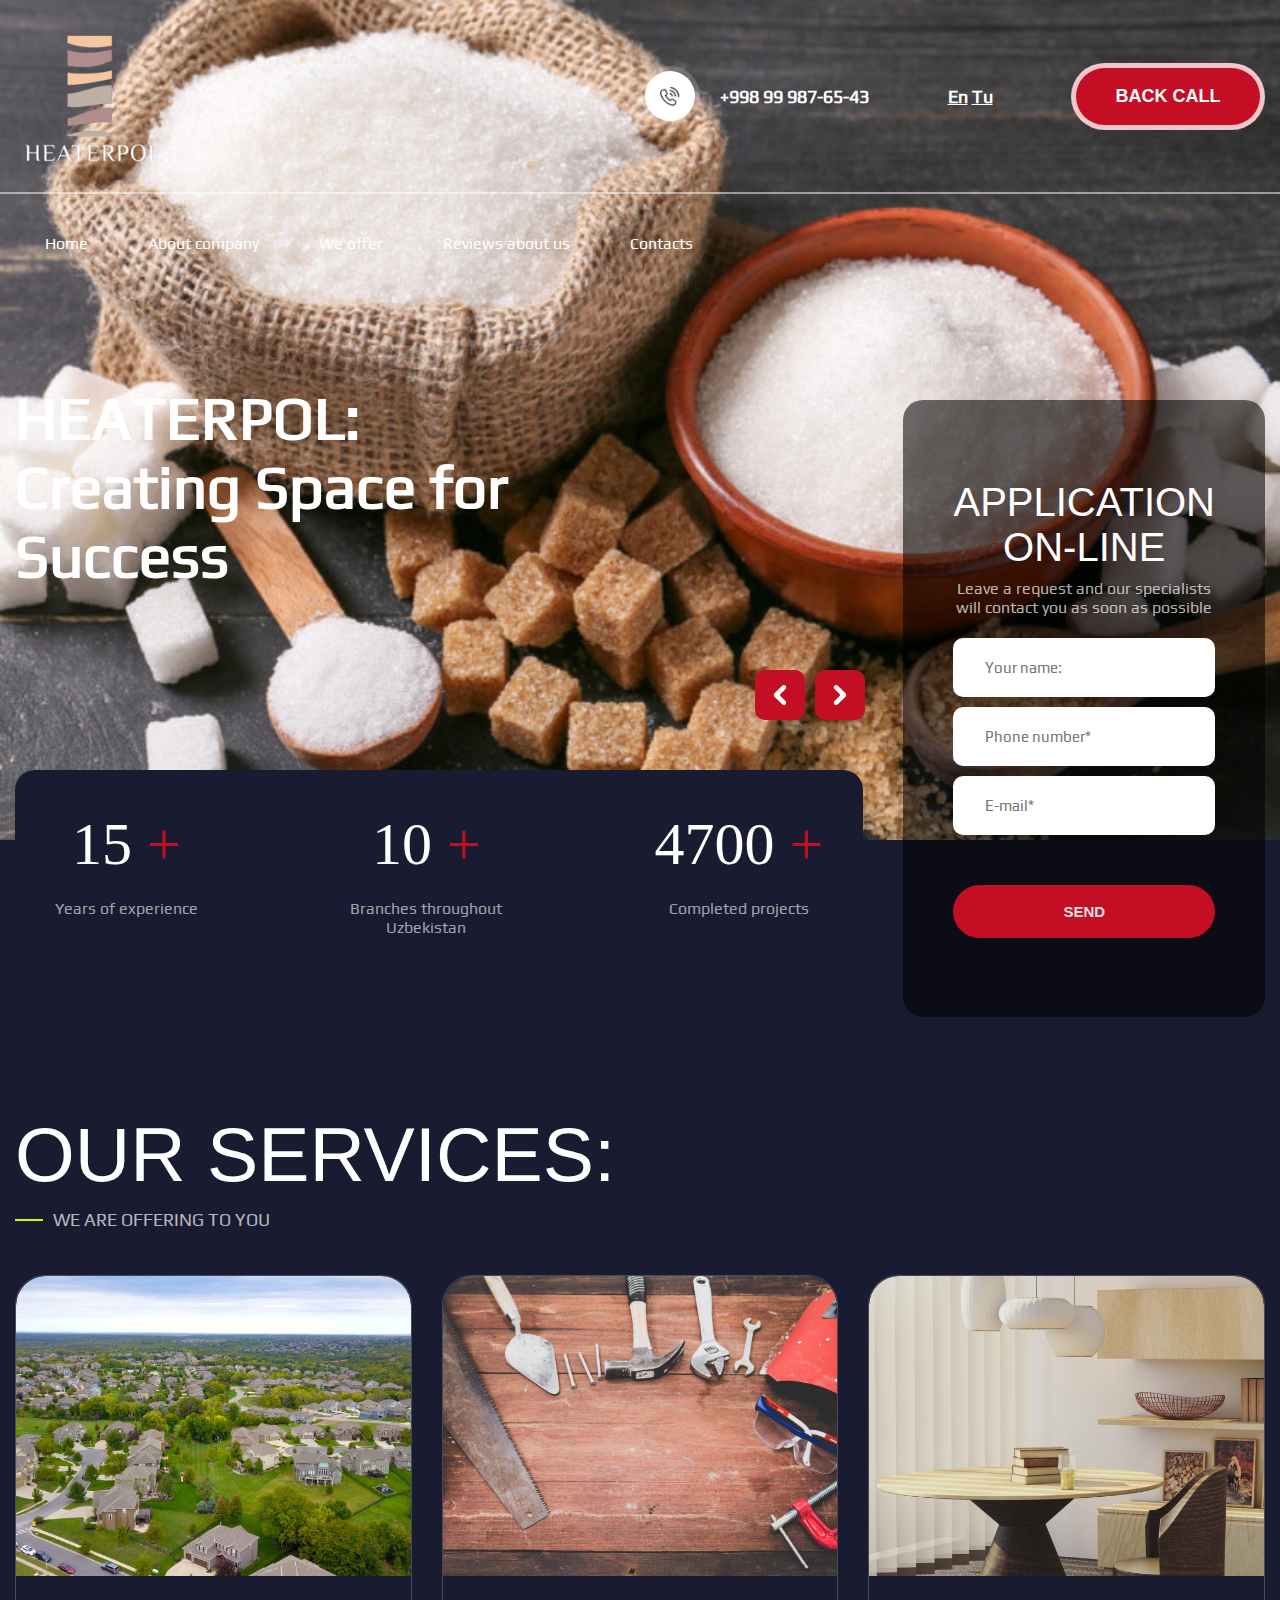
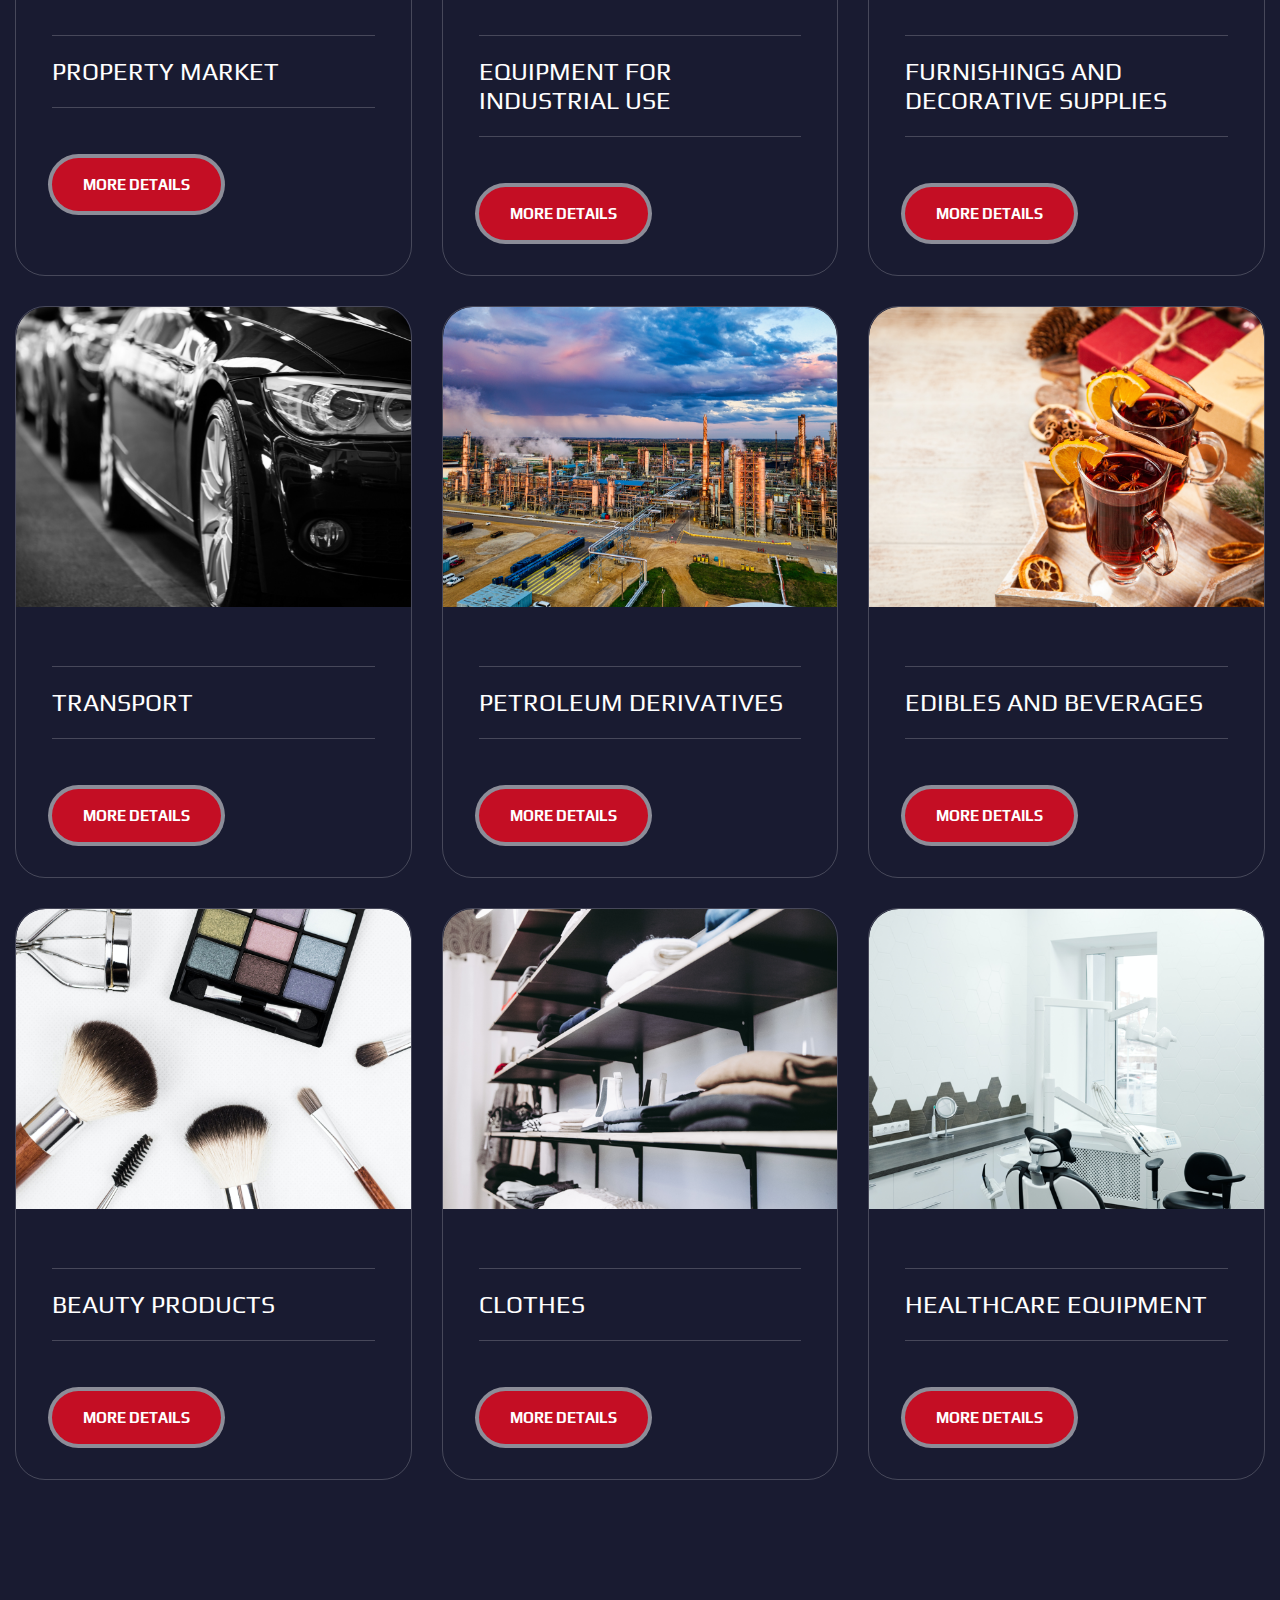
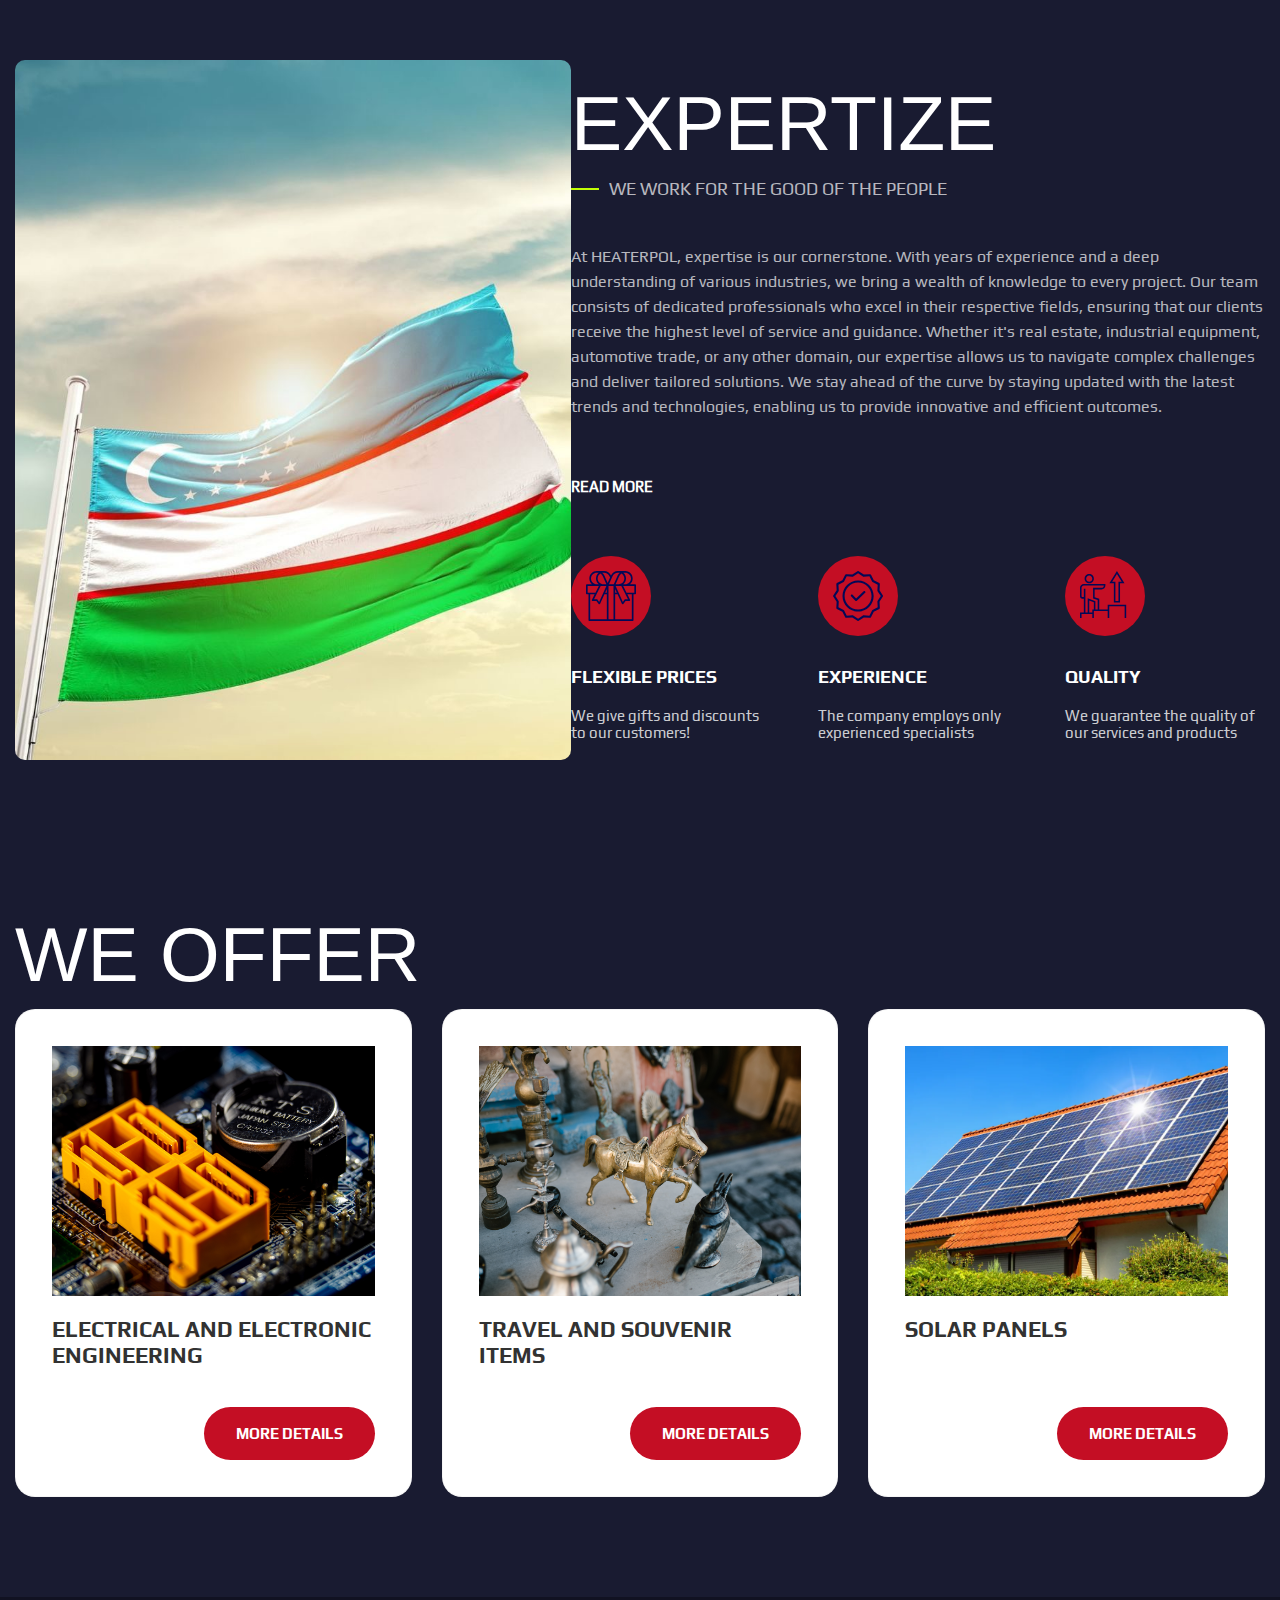
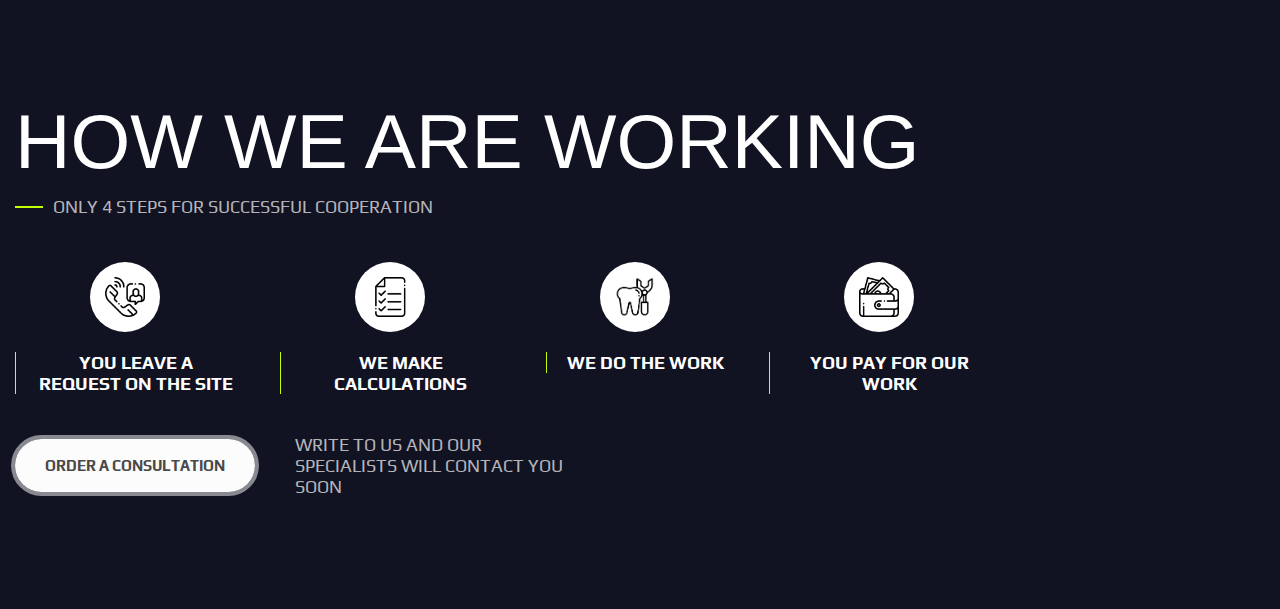
==== commit 045e1262: "work steps section" ====
--- a/index.html
+++ b/index.html
@@ -93,7 +93,7 @@
                     </div>
                     <div class="achivments__block">
                         <div class="achivments__h">
-                            <span class="counter counterM" data-target="5000" >0</span>
+                            <span class="counter counterM" data-target="5000">0</span>
                             <span class="achivments-span">+</span>
                         </div>
                         <p class="achivments__p lng-achivmentsH3">Completed projects</p>
@@ -102,11 +102,15 @@
                 <div class="achivments__form">
                     <div class="achivments__form-bg"></div>
                     <h1 class="achivments__form-h lng-formH">APPLICATION ON-LINE</h1>
-                    <p class="achivments__form-p lng-formP">Leave a request and our specialists will contact you as soon as possible</p>
+                    <p class="achivments__form-p lng-formP">Leave a request and our specialists will contact you as soon
+                        as possible</p>
                     <form action="" class="achivments__form-form">
-                        <input type="text" class="achivments__form-input" id="inputname" placeholder="Your name:" required>
-                        <input type="text" class="achivments__form-input" id="inputhumber" placeholder="Phone number*" required>
-                        <input type="email" class="achivments__form-input" id="inputemail" placeholder="E-mail*" required>
+                        <input type="text" class="achivments__form-input" id="inputname" placeholder="Your name:"
+                            required>
+                        <input type="text" class="achivments__form-input" id="inputhumber" placeholder="Phone number*"
+                            required>
+                        <input type="email" class="achivments__form-input" id="inputemail" placeholder="E-mail*"
+                            required>
                         <button type="submit" class="achivments__form-btn lng-formBtn">Send</button>
                     </form>
                 </div>
@@ -196,7 +200,13 @@
                     <div class="subtitle__line"></div>
                     <p class="subtitle__p lng-aboutSubtitle">WE WORK FOR THE GOOD OF THE PEOPLE</p>
                 </div>
-                <p class="about__p lng-aboutP">At HEATERPOL, expertise is our cornerstone. With years of experience and a deep understanding of various industries, we bring a wealth of knowledge to every project. Our team consists of dedicated professionals who excel in their respective fields, ensuring that our clients receive the highest level of service and guidance. Whether it's real estate, industrial equipment, automotive trade, or any other domain, our expertise allows us to navigate complex challenges and deliver tailored solutions. We stay ahead of the curve by staying updated with the latest trends and technologies, enabling us to provide innovative and efficient outcomes.</p>
+                <p class="about__p lng-aboutP">At HEATERPOL, expertise is our cornerstone. With years of experience and
+                    a deep understanding of various industries, we bring a wealth of knowledge to every project. Our
+                    team consists of dedicated professionals who excel in their respective fields, ensuring that our
+                    clients receive the highest level of service and guidance. Whether it's real estate, industrial
+                    equipment, automotive trade, or any other domain, our expertise allows us to navigate complex
+                    challenges and deliver tailored solutions. We stay ahead of the curve by staying updated with the
+                    latest trends and technologies, enabling us to provide innovative and efficient outcomes.</p>
                 <a href="" class="about__link lng-aboutLink">Read more</a>
                 <div class="about__blocks">
                     <div class="about__block-item">
@@ -204,21 +214,24 @@
                             <img src="./img/about1.svg" alt="">
                         </div>
                         <h2 class="about__blocks-item-h lng-aboutBlockH1">FLEXIBLE PRICES</h2>
-                        <p class="about__blocks-item-p lng-aboutBlockP1">We give gifts and discounts to our customers!</p>
+                        <p class="about__blocks-item-p lng-aboutBlockP1">We give gifts and discounts to our customers!
+                        </p>
                     </div>
                     <div class="about__block-item">
                         <div class="about__block-item-img">
                             <img src="./img/about2.svg" alt="">
                         </div>
                         <h2 class="about__blocks-item-h lng-aboutBlockH2">EXPERIENCE</h2>
-                        <p class="about__blocks-item-p lng-aboutBlockP2">The company employs only experienced specialists</p>
+                        <p class="about__blocks-item-p lng-aboutBlockP2">The company employs only experienced
+                            specialists</p>
                     </div>
                     <div class="about__block-item">
                         <div class="about__block-item-img">
                             <img src="./img/about3.svg" alt="">
                         </div>
                         <h2 class="about__blocks-item-h lng-aboutBlockH13">QUALITY</h2>
-                        <p class="about__blocks-item-p lng-aboutBlockP3">We guarantee the quality of our services and products</p>
+                        <p class="about__blocks-item-p lng-aboutBlockP3">We guarantee the quality of our services and
+                            products</p>
                     </div>
                 </div>
             </div>
@@ -246,6 +259,48 @@
             </div>
         </div>
     </section>
+    <section class="work">
+        <div class="work__bg"></div>
+        <div class="container">
+            <div class="work__wrap">
+                <h1 class="title work__title">HOW WE ARE WORKING</h1>
+                <div class="subtitle work__subtitle">
+                    <div class="subtitle__line"></div>
+                    <p class="subtitle__p">ONLY 4 STEPS FOR SUCCESSFUL COOPERATION</p>
+                </div>
+                <div class="work__blocks">
+                    <div class="work__blocks-item">
+                        <div class="work__blocks-item-img">
+                            <img src="./img/work1.png" alt="">
+                        </div>
+                        <h3 class="work__blocks-item-h">YOU LEAVE A REQUEST ON THE SITE</h3>
+                    </div>
+                    <div class="work__blocks-item">
+                        <div class="work__blocks-item-img">
+                            <img src="./img/work2.png" alt="">
+                        </div>
+                        <h3 class="work__blocks-item-h">WE MAKE CALCULATIONS</h3>
+                    </div>
+                    <div class="work__blocks-item">
+                        <div class="work__blocks-item-img">
+                            <img src="./img/work3.png" alt="">
+                        </div>
+                        <h3 class="work__blocks-item-h">WE DO THE WORK</h3>
+                    </div>
+                    <div class="work__blocks-item">
+                        <div class="work__blocks-item-img">
+                            <img src="./img/work4.png" alt="">
+                        </div>
+                        <h3 class="work__blocks-item-h">YOU PAY FOR OUR WORK</h3>
+                    </div>
+                </div>
+                <div class="work__order">
+                    <button class="work__order-btn">order a consultation</button>
+                    <p class="work__order-p">WRITE TO US AND OUR SPECIALISTS WILL CONTACT YOU SOON</p>
+                </div>
+            </div>
+        </div>
+    </section>
     <script src="./js/script.js"></script>
 </body>
 
--- a/css/style.css
+++ b/css/style.css
@@ -589,6 +589,106 @@
     align-self: flex-end;
     margin-top: auto;
     cursor: pointer;
+    border: none;
+}
+
+.work {
+    background: url(../img/achivments-form.jpg) center;
+    background-size: cover;
+    background-repeat: no-repeat;
+    position: relative;
+    height: 612px;
+    margin-top: 100px;
+}
+
+.work__bg {
+    background: rgba(0, 0, 0, 0.3);
+    position: absolute;
+    width: 100%;
+    height: 100%;
+    z-index: 1;
+}
+
+.work__wrap {
+    position: relative;
+    z-index: 101;
+    padding: 100px 0;
+}
+
+.work__blocks {
+    max-width: 974px;
+    width: 100%;
+    display: flex;
+    justify-content: space-between;
+}
+
+.work__blocks-item-img {
+    background: white;
+    height: 70px;
+    width: 70px;
+    border-radius: 50%;
+    padding: 15px;
+}
+
+.work__blocks-item-img img {
+    height: 40px;
+    width: 40px;
+    -webkit-filter: invert(100%);
+    filter: invert(100%);
+}
+
+.work__blocks-item {
+    max-width: 220px;
+    text-align: center;
+    display: flex;
+    align-items: center;
+    justify-content: flex-start;
+    flex-direction: column;
+    color: white;
+    gap: 20px;
+}
+
+.work__blocks-item-h {
+    font-family: 'PB', sans-serif;
+    font-size: 18px;
+    font-weight: 700;
+    text-transform: uppercase;
+    padding-left: 20px;
+    border-left: 1px solid #C3FF05;
+}
+
+.work__order {
+    display: flex;
+    align-items: center;
+    gap: 40px;
+    margin-top: 40px;
+}
+
+.work__order-btn {
+    color: #494949;
+    font-family: 'PB', sans-serif;
+    font-size: 15px;
+    font-weight: 700;
+    text-transform: uppercase;
+    border-radius: 50px;
+    background: rgba(255, 255, 255, 0.99);
+    box-shadow: 0px 0px 0px 4px rgba(255, 255, 255, 0.50);
+    padding: 18px 30px;
+    transition: 0.4s;
+    cursor: pointer;
+    border: none;
+}
+
+.work__order-btn:hover {
+    box-shadow: 0px 0px 0px 4px transparent;
+}
+
+.work__order-p {
+    color: rgba(255, 255, 255, 0.70);
+    font-size: 18px;
+    font-weight: 400;
+    text-transform: uppercase;
+    max-width: 280px;
 }
 
 @media screen and (max-width:1100px) {
@@ -765,6 +865,32 @@
         align-items: center;
         text-align: center;
     }
+
+    .work {
+        background: url(../img/work.jpg) center;
+        height: auto;
+    }
+
+    .work__title,
+    .work__subtitle {
+        text-align: left;
+        justify-content: flex-start;
+    }
+
+    .work__blocks {
+        display: grid;
+        grid-template-columns: repeat(2, 1fr);
+    }
+
+    .work__blocks-item {
+        max-width: 100%;
+        text-align: left;
+        align-items: flex-start;
+    }
+
+    .work__order-p {
+        max-width: 100%;
+    }
 }
 
 @media screen and (max-width:770px) {
@@ -824,4 +950,20 @@
     .about__img {
         height: 280px;
     }
+
+    .work__wrap {
+        padding: 50px 0;
+    }
+
+    .work__blocks {
+        grid-template-columns: repeat(1, 1fr);
+    }
+
+    .work__order {
+        flex-direction: column-reverse;
+    }
+
+    .work__order-btn {
+        width: 100%;
+    }
 }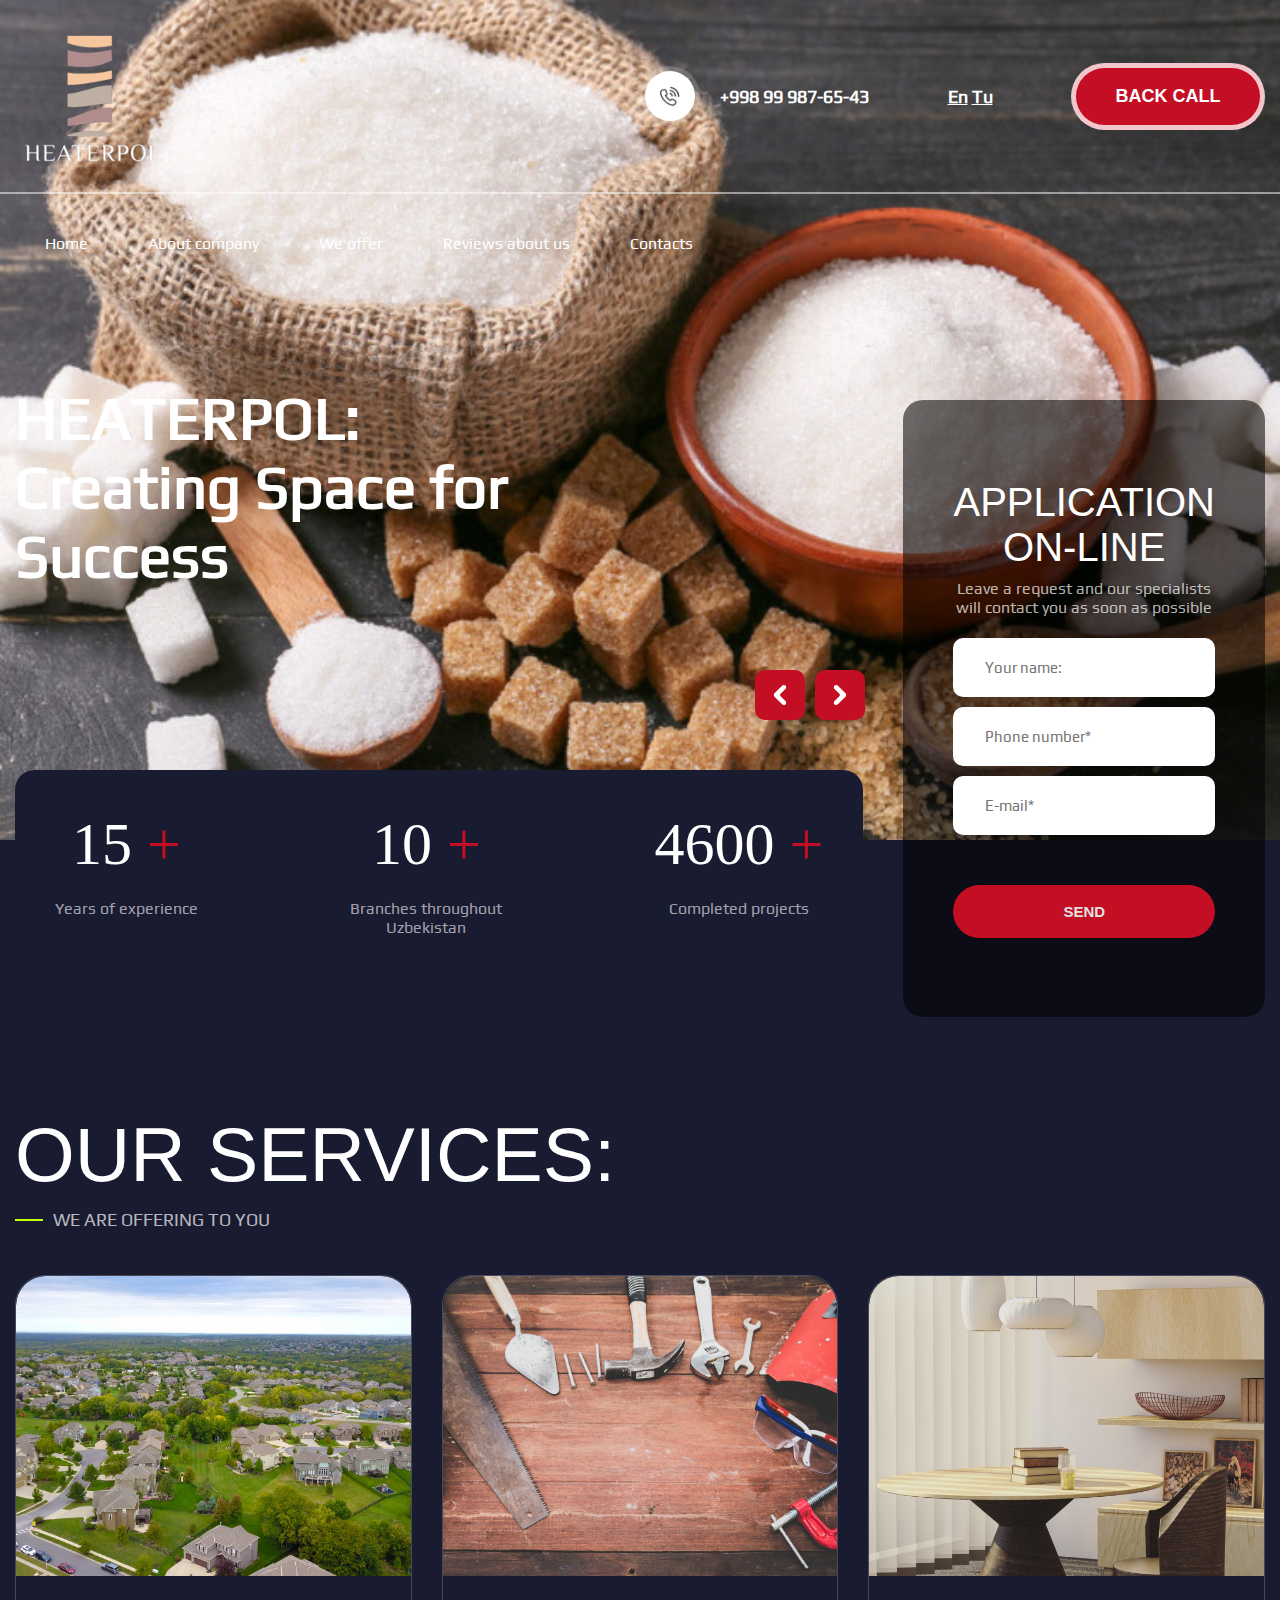
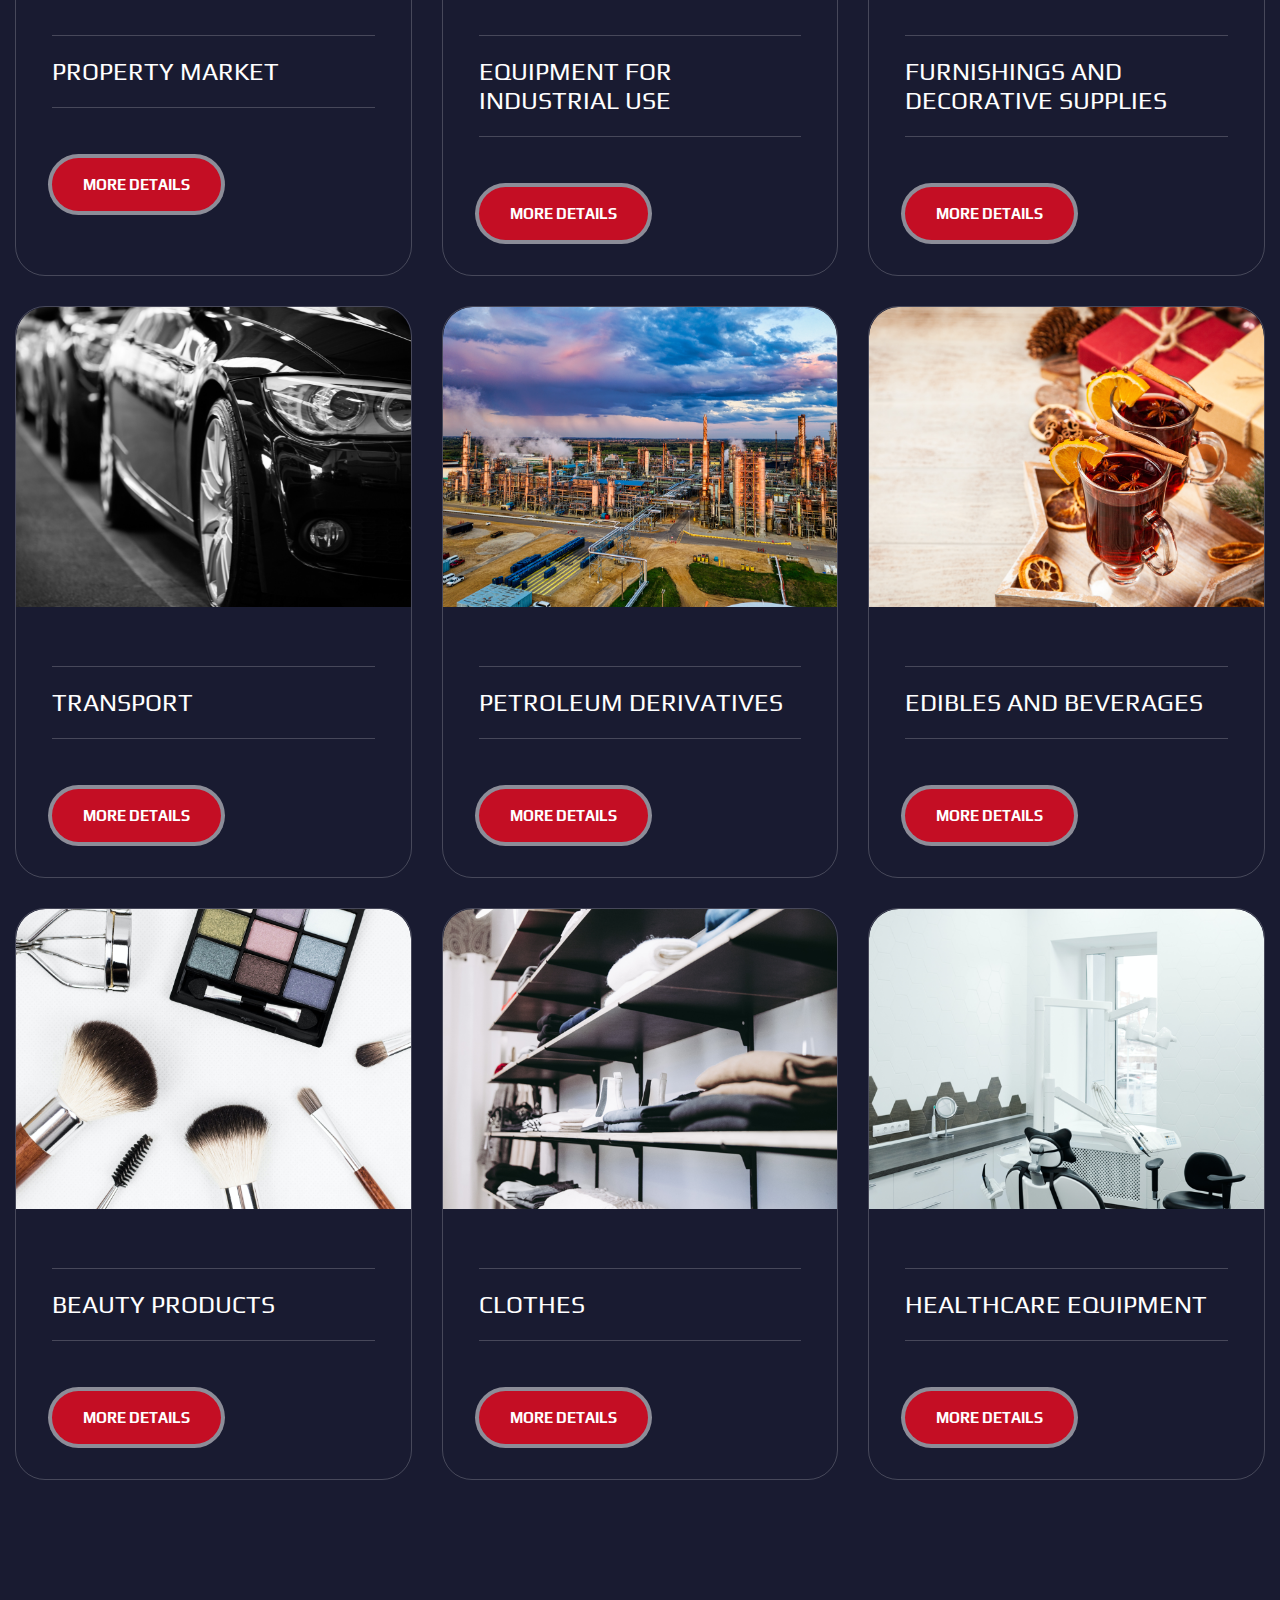
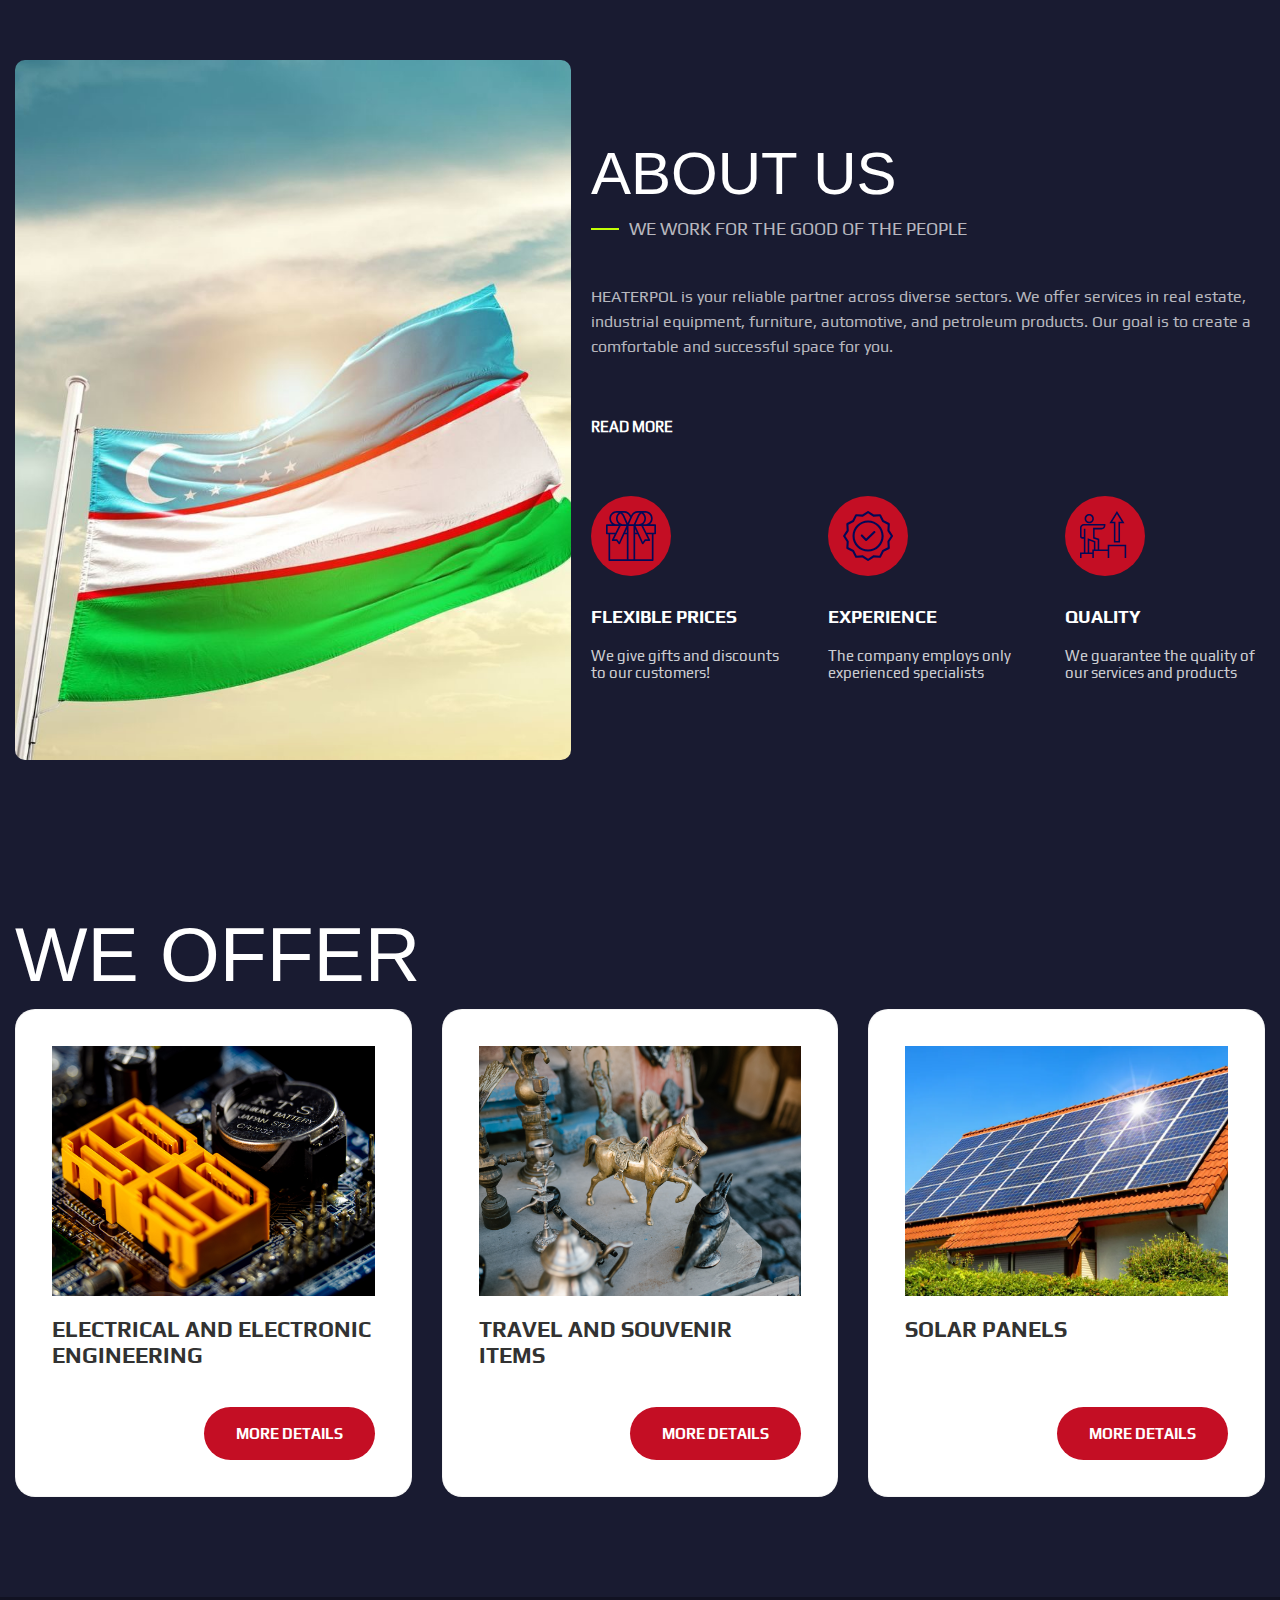
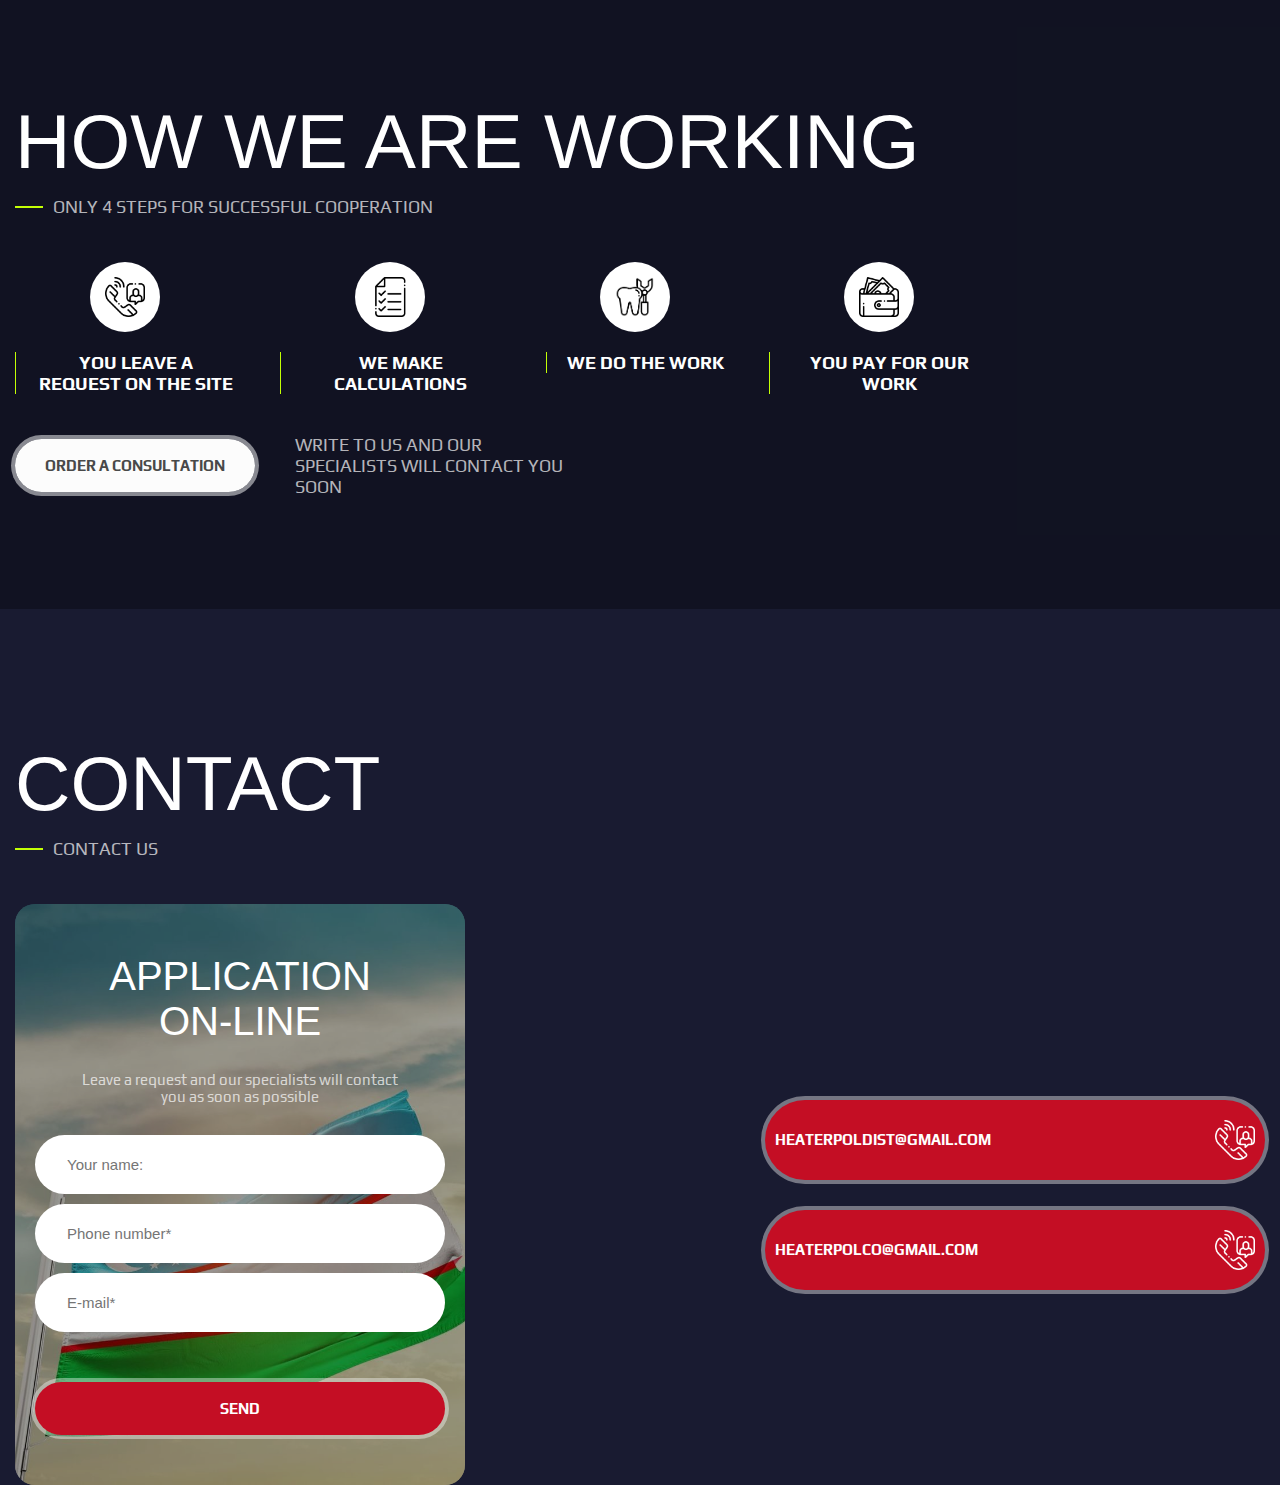
==== commit a0e52928: "contact" ====
--- a/index.html
+++ b/index.html
@@ -195,18 +195,14 @@
         <div class="about__wrap container">
             <img src="./img/about.jpg" alt="" class="about__img">
             <div class="about__desc">
-                <h1 class="title lng-aboutTitle">Expertize</h1>
+                <h1 class="title lng-aboutTitle">About us</h1>
                 <div class="subtitle">
                     <div class="subtitle__line"></div>
                     <p class="subtitle__p lng-aboutSubtitle">WE WORK FOR THE GOOD OF THE PEOPLE</p>
                 </div>
-                <p class="about__p lng-aboutP">At HEATERPOL, expertise is our cornerstone. With years of experience and
-                    a deep understanding of various industries, we bring a wealth of knowledge to every project. Our
-                    team consists of dedicated professionals who excel in their respective fields, ensuring that our
-                    clients receive the highest level of service and guidance. Whether it's real estate, industrial
-                    equipment, automotive trade, or any other domain, our expertise allows us to navigate complex
-                    challenges and deliver tailored solutions. We stay ahead of the curve by staying updated with the
-                    latest trends and technologies, enabling us to provide innovative and efficient outcomes.</p>
+                <p class="about__p lng-aboutP">HEATERPOL is your reliable partner across diverse sectors. We offer
+                    services in real estate, industrial equipment, furniture, automotive, and petroleum products. Our
+                    goal is to create a comfortable and successful space for you.</p>
                 <a href="" class="about__link lng-aboutLink">Read more</a>
                 <div class="about__blocks">
                     <div class="about__block-item">
@@ -263,40 +259,67 @@
         <div class="work__bg"></div>
         <div class="container">
             <div class="work__wrap">
-                <h1 class="title work__title">HOW WE ARE WORKING</h1>
+                <h1 class="title work__title lng-workH">HOW WE ARE WORKING</h1>
                 <div class="subtitle work__subtitle">
                     <div class="subtitle__line"></div>
-                    <p class="subtitle__p">ONLY 4 STEPS FOR SUCCESSFUL COOPERATION</p>
+                    <p class="subtitle__p lng-workSubH">ONLY 4 STEPS FOR SUCCESSFUL COOPERATION</p>
                 </div>
                 <div class="work__blocks">
                     <div class="work__blocks-item">
                         <div class="work__blocks-item-img">
                             <img src="./img/work1.png" alt="">
                         </div>
-                        <h3 class="work__blocks-item-h">YOU LEAVE A REQUEST ON THE SITE</h3>
+                        <h3 class="work__blocks-item-h lng-work1">YOU LEAVE A REQUEST ON THE SITE</h3>
                     </div>
                     <div class="work__blocks-item">
                         <div class="work__blocks-item-img">
                             <img src="./img/work2.png" alt="">
                         </div>
-                        <h3 class="work__blocks-item-h">WE MAKE CALCULATIONS</h3>
+                        <h3 class="work__blocks-item-h lng-work2">WE MAKE CALCULATIONS</h3>
                     </div>
                     <div class="work__blocks-item">
                         <div class="work__blocks-item-img">
                             <img src="./img/work3.png" alt="">
                         </div>
-                        <h3 class="work__blocks-item-h">WE DO THE WORK</h3>
+                        <h3 class="work__blocks-item-h lng-work3">WE DO THE WORK</h3>
                     </div>
                     <div class="work__blocks-item">
                         <div class="work__blocks-item-img">
                             <img src="./img/work4.png" alt="">
                         </div>
-                        <h3 class="work__blocks-item-h">YOU PAY FOR OUR WORK</h3>
+                        <h3 class="work__blocks-item-h lng-work4">YOU PAY FOR OUR WORK</h3>
                     </div>
                 </div>
                 <div class="work__order">
-                    <button class="work__order-btn">order a consultation</button>
-                    <p class="work__order-p">WRITE TO US AND OUR SPECIALISTS WILL CONTACT YOU SOON</p>
+                    <button class="work__order-btn lng-workBtn">order a consultation</button>
+                    <p class="work__order-p lng-workP">WRITE TO US AND OUR SPECIALISTS WILL CONTACT YOU SOON</p>
+                </div>
+            </div>
+        </div>
+    </section>
+    <section class="form">
+        <div class="container">
+            <h1 class="title lng-contactTitle">Contact</h1>
+            <div class="subtitle">
+                <div class="subtitle__line"></div>
+                <p class="subtitle__p lng-contactSubTitle">Contact us</p>
+            </div>
+            <div class="form__wrap">
+                <form action="" class="form__form">
+                    <div class="form__bg"></div>
+                    <div class="form__form-wrap">
+                        <h1 class="form__form-h lng-contactH">APPLICATION ON-LINE</h1>
+                        <p class="form__form-p lng-contactP">Leave a request and our specialists will contact you as soon as possible
+                        </p>
+                        <input class="form__form-input" required type="text" placeholder="Your name:">
+                        <input class="form__form-input" required type="text" placeholder="Phone number*">
+                        <input class="form__form-input" required type="email" placeholder="E-mail*">
+                        <button class="form__form-btn lng-contactBtn" type="submit">SEND</button>
+                    </div>
+                </form>
+                <div class="form__emails">
+                    <a href="mailto: heaterpoldist@gmail.com" class="form__emails-item">heaterpoldist@gmail.com <img src="./img/work1.png" alt=""></a>
+                    <a href="mailto: heaterpolco@gmail.com" class="form__emails-item">heaterpolco@gmail.com <img src="./img/work1.png" alt=""></a>
                 </div>
             </div>
         </div>
--- a/css/style.css
+++ b/css/style.css
@@ -480,6 +480,7 @@
     display: flex;
     align-items: center;
     justify-content: space-between;
+    gap: 20px;
 }
 
 .about__img {
@@ -503,6 +504,10 @@
     font-size: 15px;
     font-weight: 700;
     text-transform: uppercase;
+}
+
+.lng-aboutTitle {
+    font-size: 60px;
 }
 
 .about__blocks {
@@ -689,6 +694,132 @@
     font-weight: 400;
     text-transform: uppercase;
     max-width: 280px;
+}
+
+.form {
+    margin-top: 130px;
+}
+
+.form__wrap {
+    display: flex;
+    align-items: center;
+    justify-content: space-between;
+    gap: 20px;
+}
+
+.form__form {
+    background: url(../img/about.jpg) center;
+    background-size: cover;
+    background-repeat: no-repeat;
+    position: relative;
+    border-radius: 20px;
+    max-width: 450px;
+    width: 100%;
+}
+
+.form__bg {
+    position: absolute;
+    width: 100%;
+    height: 100%;
+    background: rgba(0, 0, 0, 0.4);
+    border-radius: 20px;
+}
+
+.form__form-wrap {
+    padding: 50px 20px;
+    display: flex;
+    flex-direction: column;
+    align-items: center;
+    position: relative;
+    z-index: 1;
+}
+
+.form__form-h {
+    color: #FFF;
+    text-align: center;
+    font-family: 'Russo One', sans-serif;
+    font-size: 40px;
+    font-weight: 400;
+    text-transform: uppercase;
+    margin-bottom: 27px;
+    max-width: 300px;
+}
+
+.form__form-p {
+    color: rgba(254, 254, 254, 0.70);
+    text-align: center;
+    font-size: 15px;
+    font-weight: 400;
+    max-width: 320px;
+    margin-bottom: 30px;
+}
+
+.form__form-input {
+    width: 100%;
+    margin-bottom: 10px;
+    color: #757575;
+    font-size: 15px;
+    font-weight: 400;
+    padding: 21px 32px;
+    border: none;
+    outline: none;
+    border-radius: 250px;
+}
+
+.form__form-btn {
+    width: 100%;
+    color: #FFF;
+    text-align: center;
+    font-family: 'PB', sans-serif;
+    font-size: 15px;
+    font-weight: 700;
+    text-transform: uppercase;
+    padding: 18px 0;
+    border-radius: 50px;
+    background: #C40E24;
+    box-shadow: 0px 0px 0px 4px rgba(255, 255, 255, 0.40);
+    transition: 0.4s;
+    border: none;
+    cursor: pointer;
+    margin-top: 40px;
+}
+
+.form__form-btn:hover{
+    box-shadow: 0px 0px 0px 4px transparent;
+}
+
+.form__emails{
+    display: flex;
+    flex-direction: column;
+    gap: 30px;
+    max-width: 500px;
+    width: 100%;
+}
+
+.form__emails-item{
+    background: #C40E24;
+    box-shadow: 0px 0px 0px 4px rgba(255, 255, 255, 0.40);
+    transition: 0.4s;
+    width: 100%;
+    color: white;
+    font-family: 'PB', sans-serif;
+    font-size: 15px;
+    font-weight: 700;
+    text-transform: uppercase;
+    padding: 20px 10px;
+    border-radius: 250px;
+    display: flex;
+    justify-content: space-between;
+    align-items: center;
+}
+
+.form__emails-item img{
+    width: 40px;
+    height: 40px;
+}
+
+.form__emails-item:hover{
+    box-shadow: 0px 0px 0px 4px transparent;
 }
 
 @media screen and (max-width:1100px) {
@@ -891,6 +1022,10 @@
     .work__order-p {
         max-width: 100%;
     }
+
+    .form__wrap{
+        flex-direction: column;
+    }
 }
 
 @media screen and (max-width:770px) {
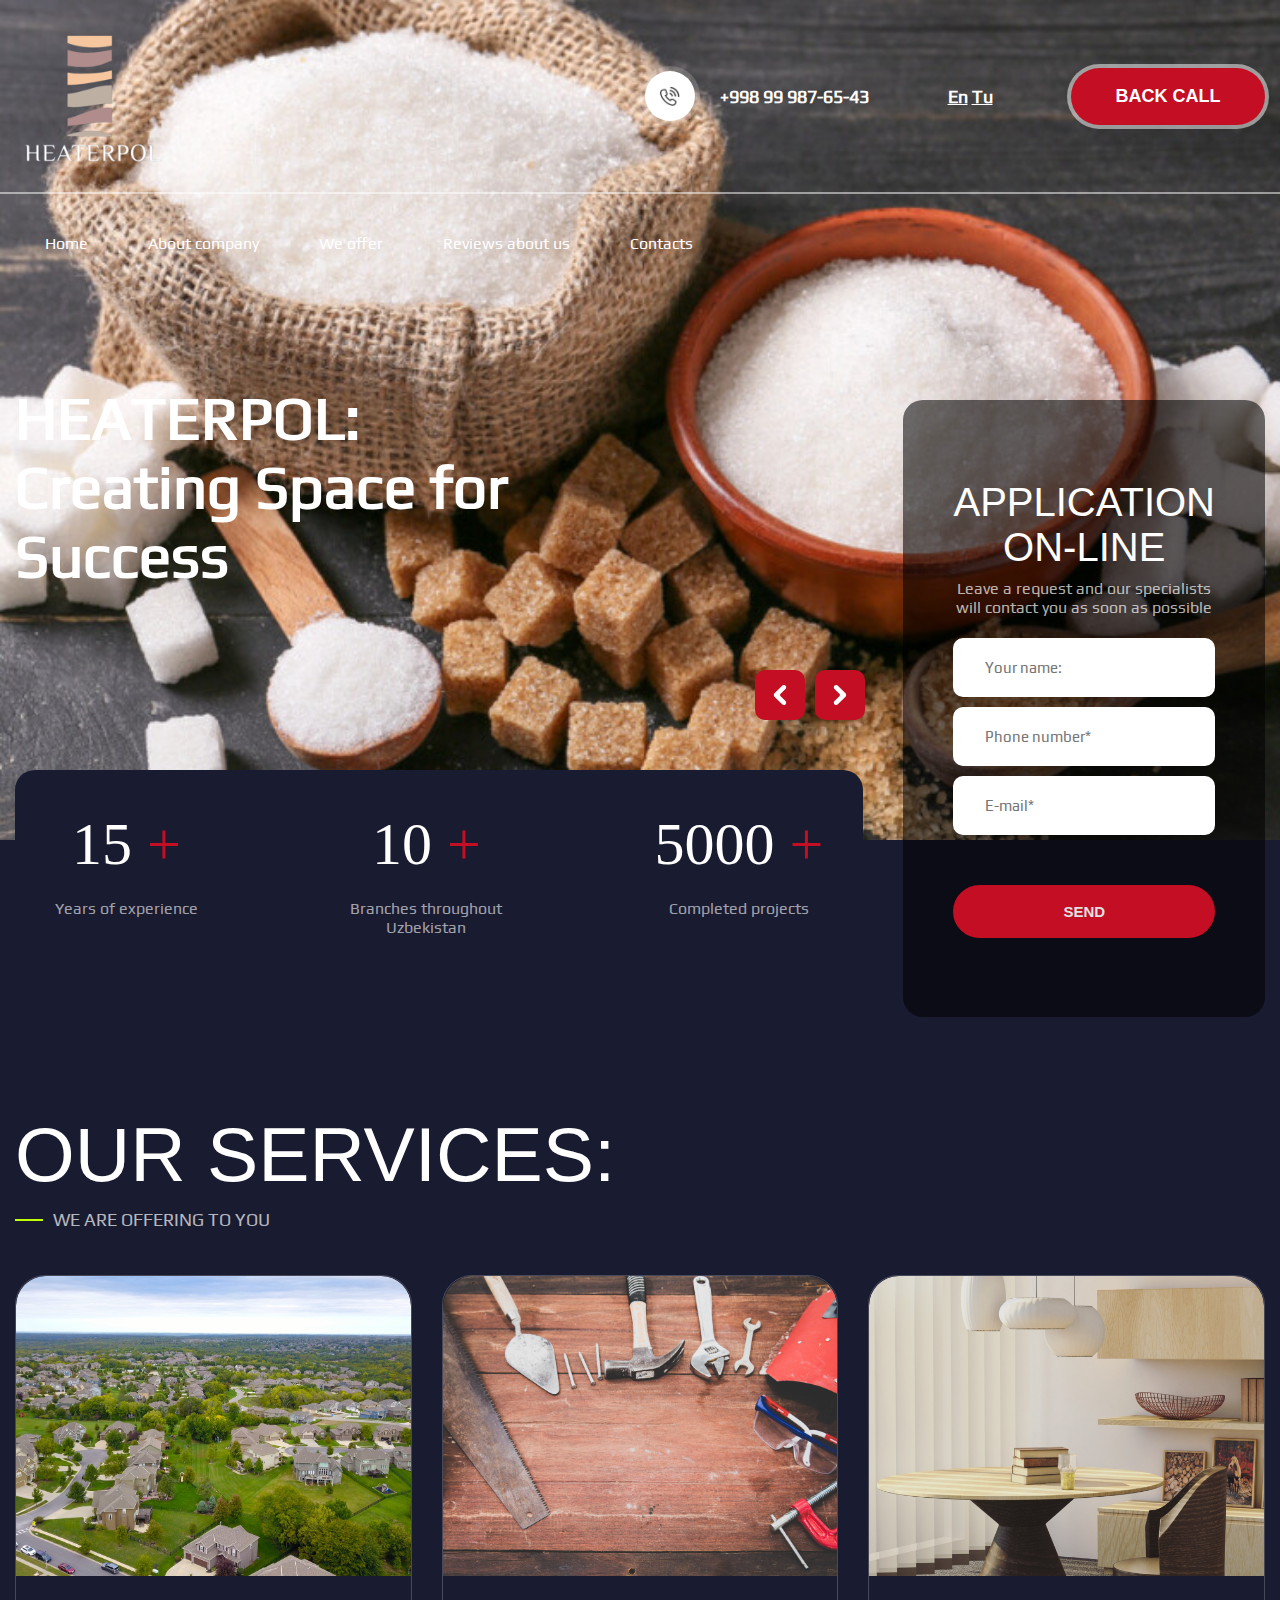
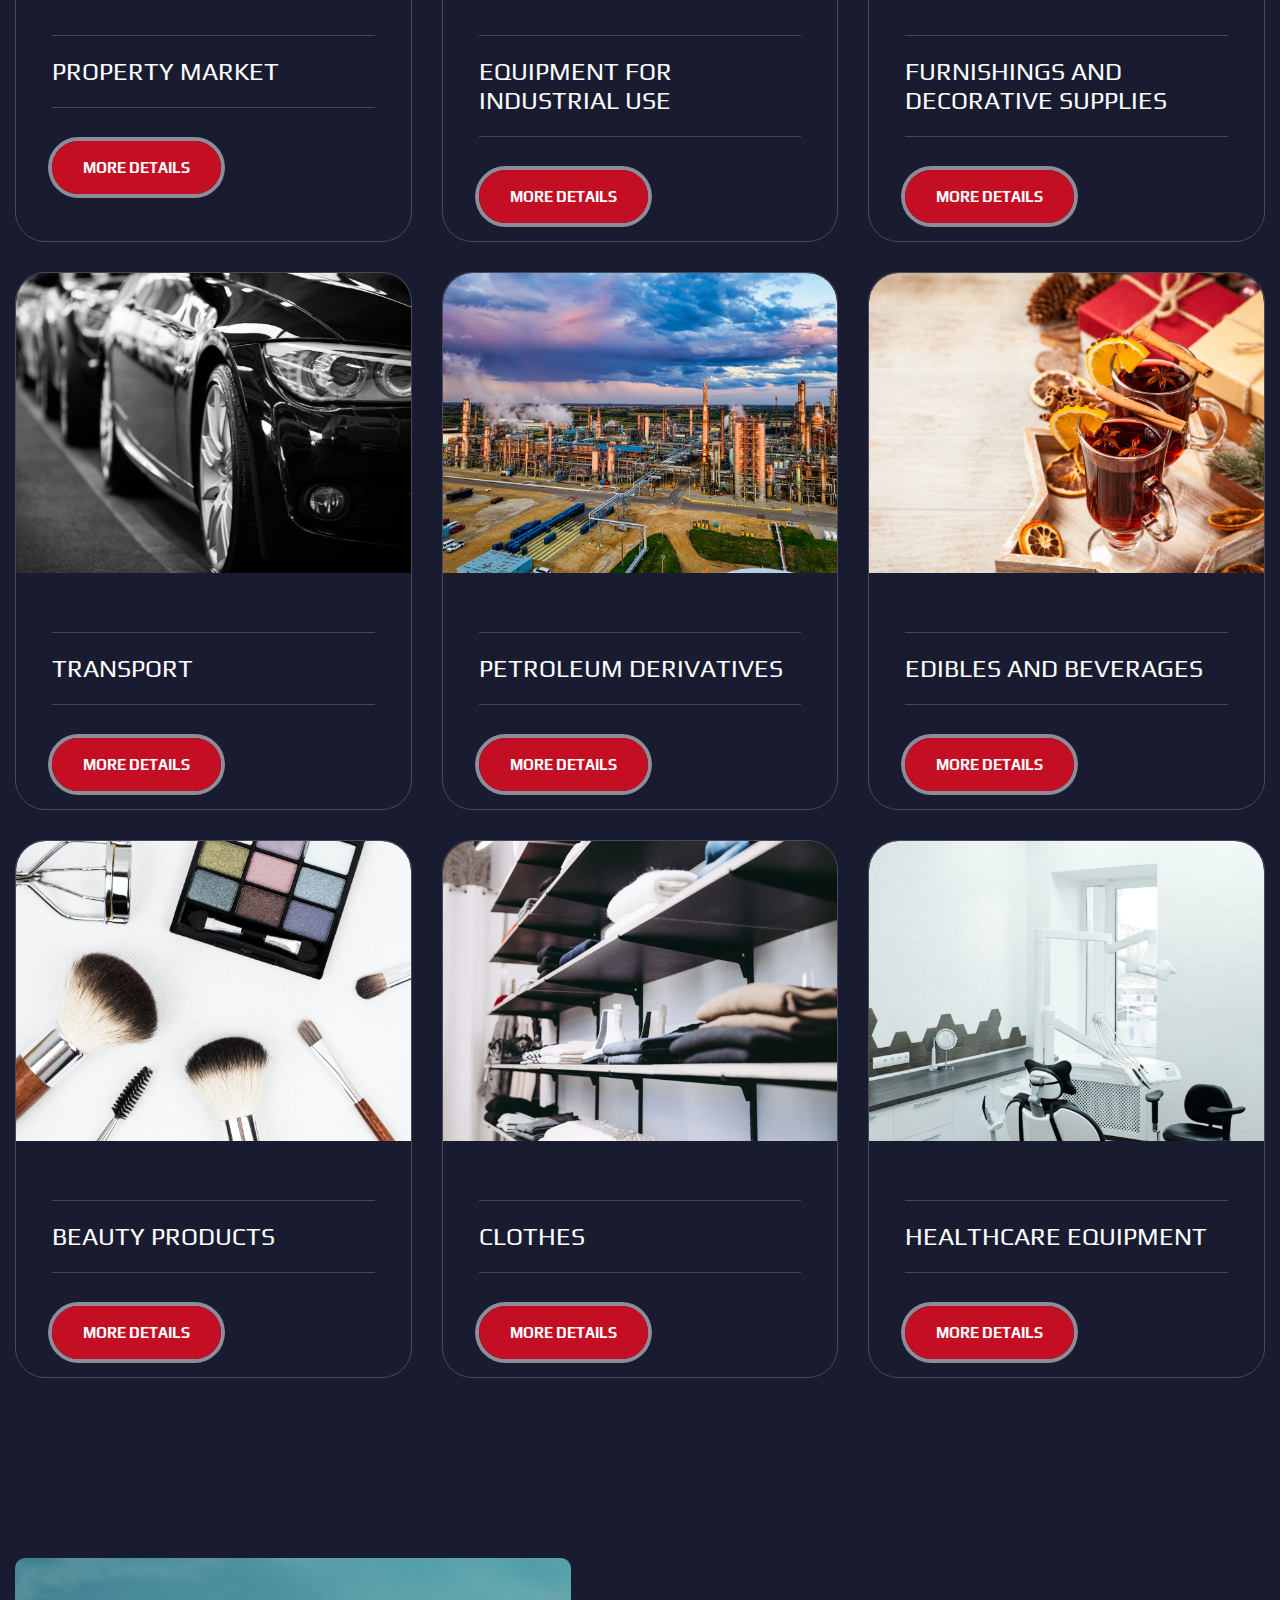
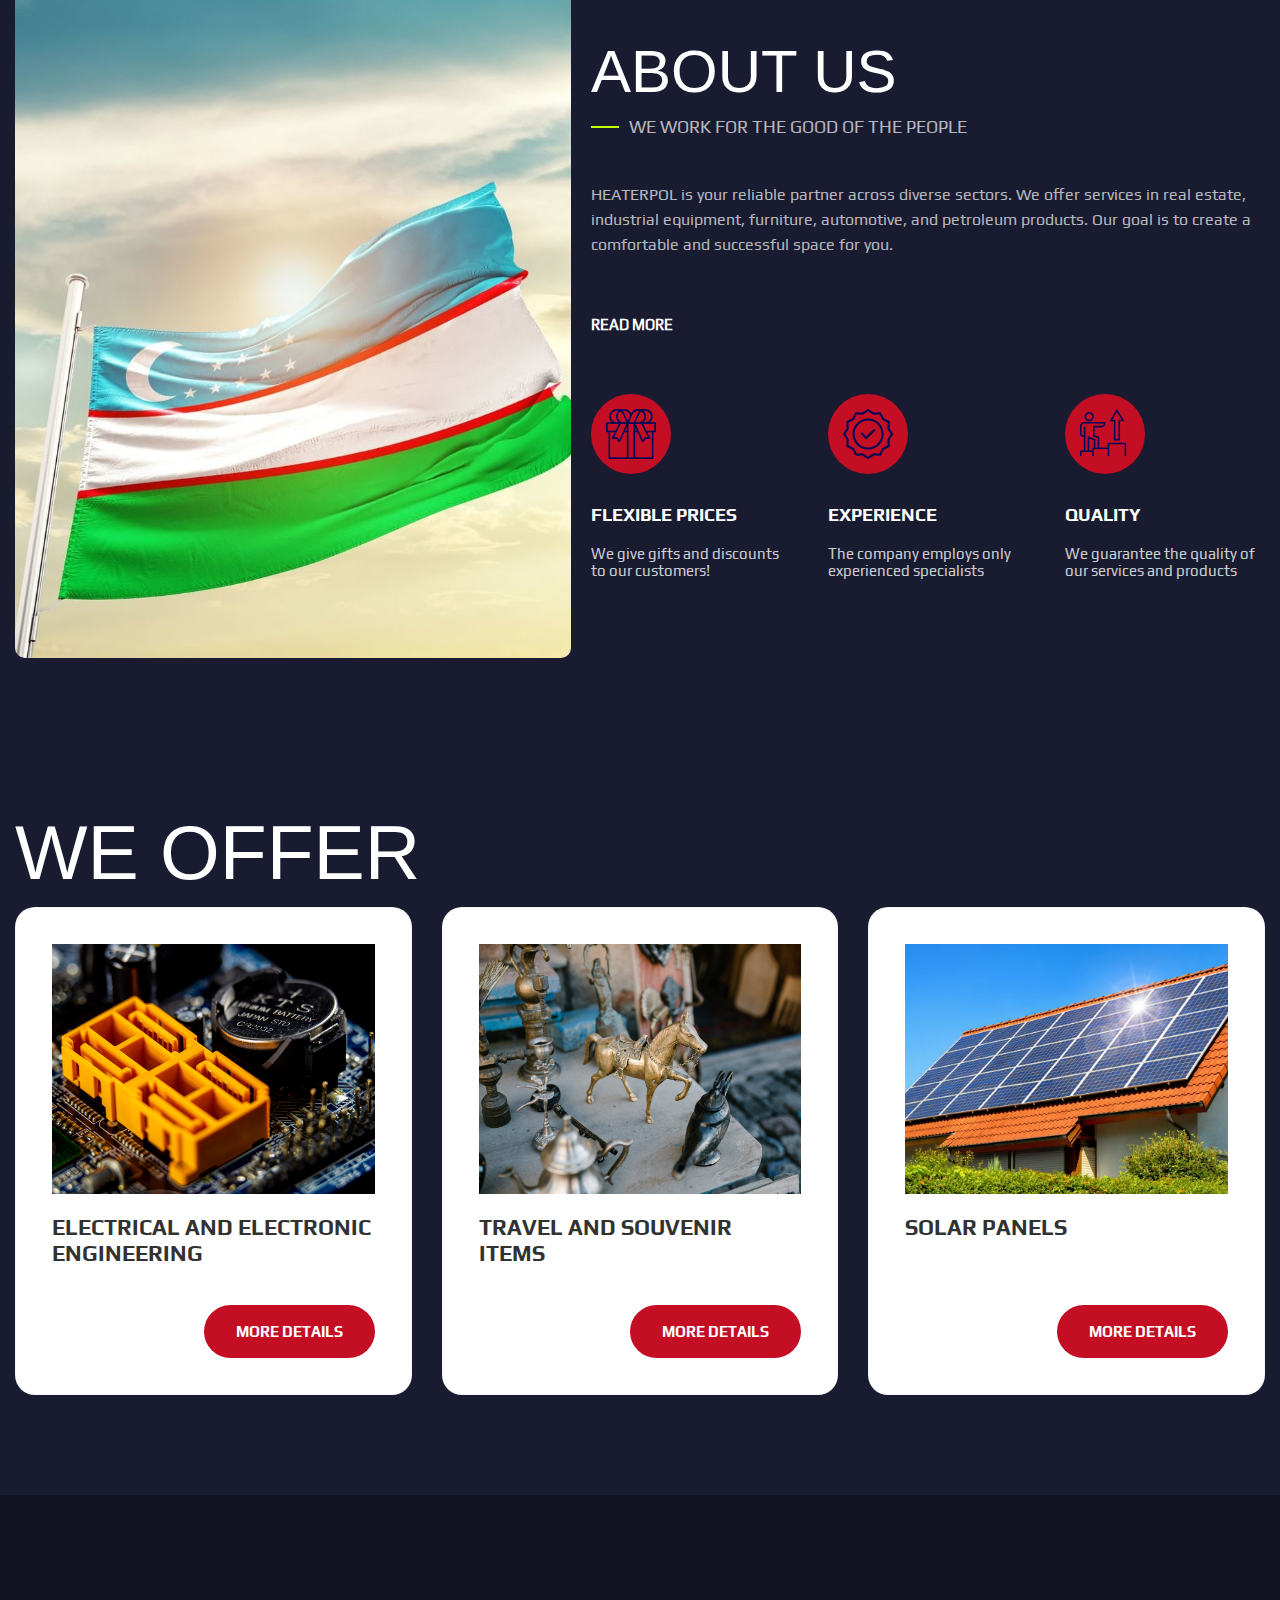
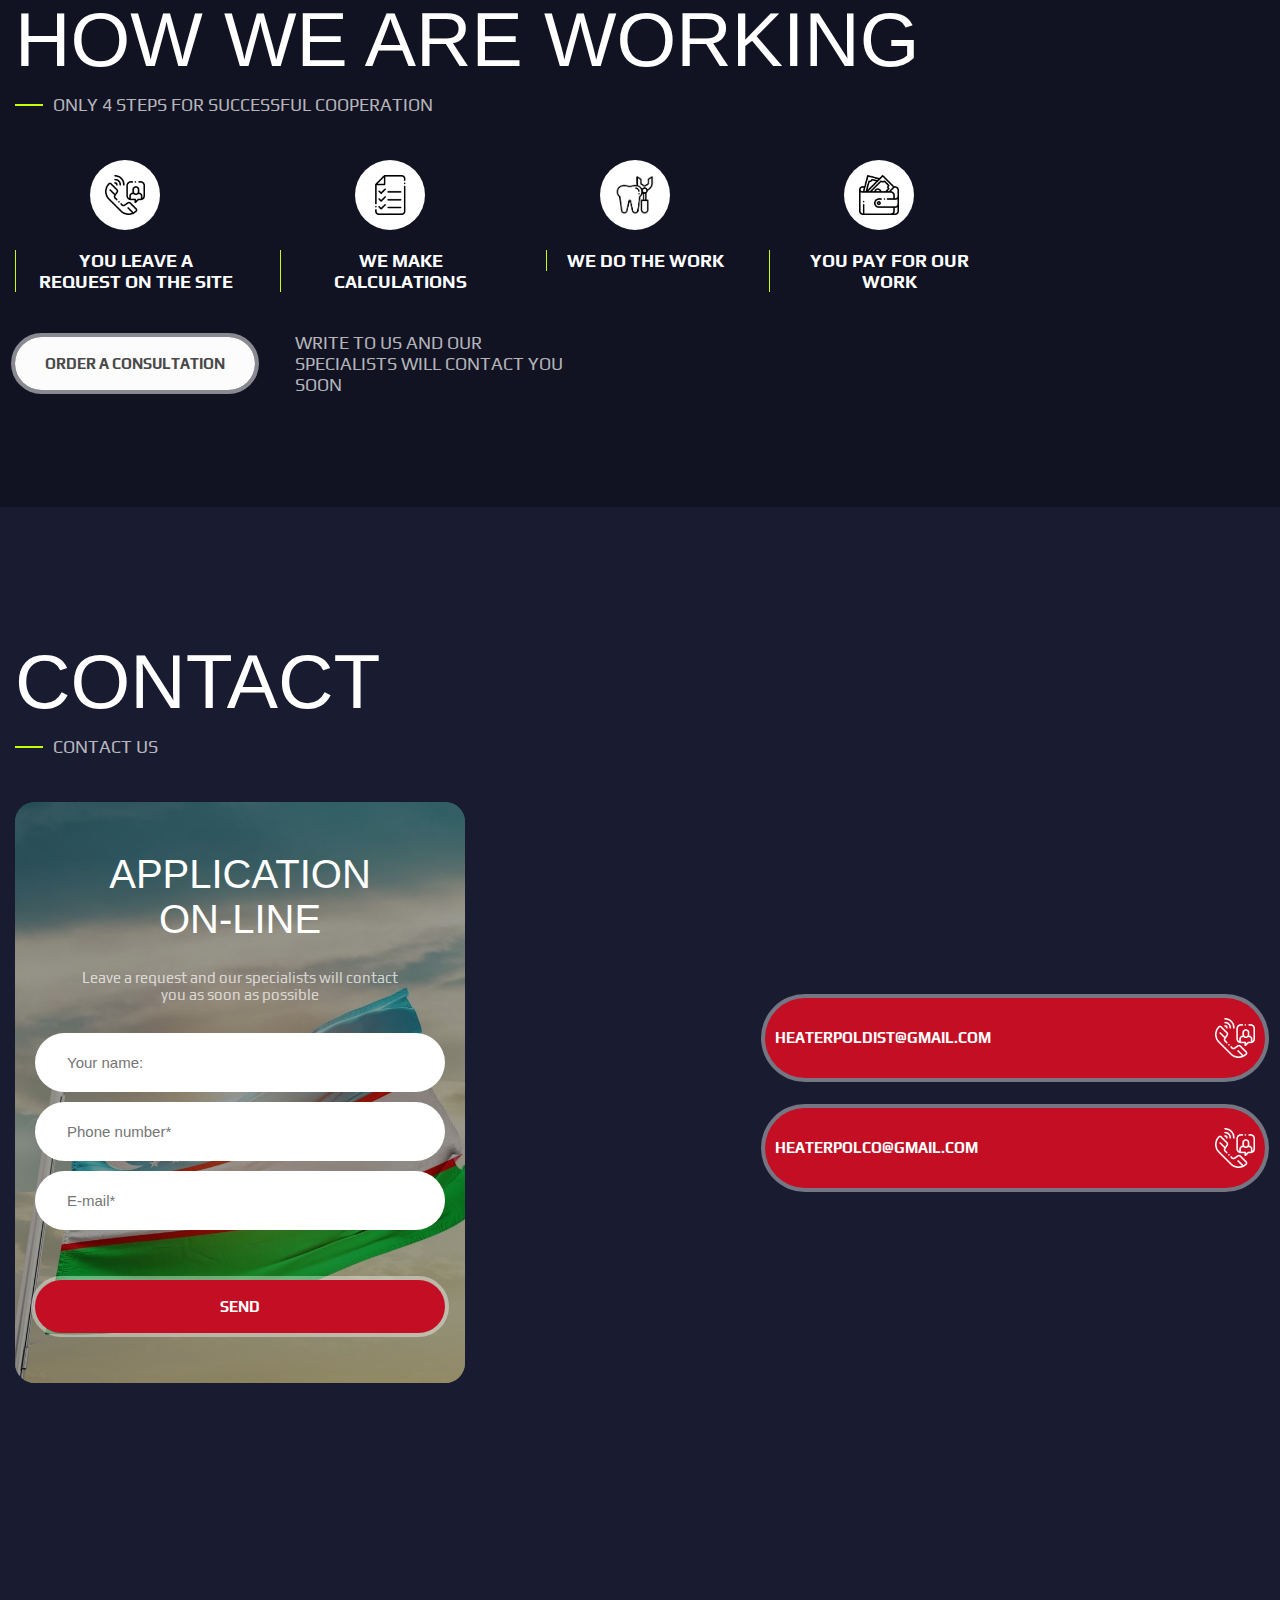
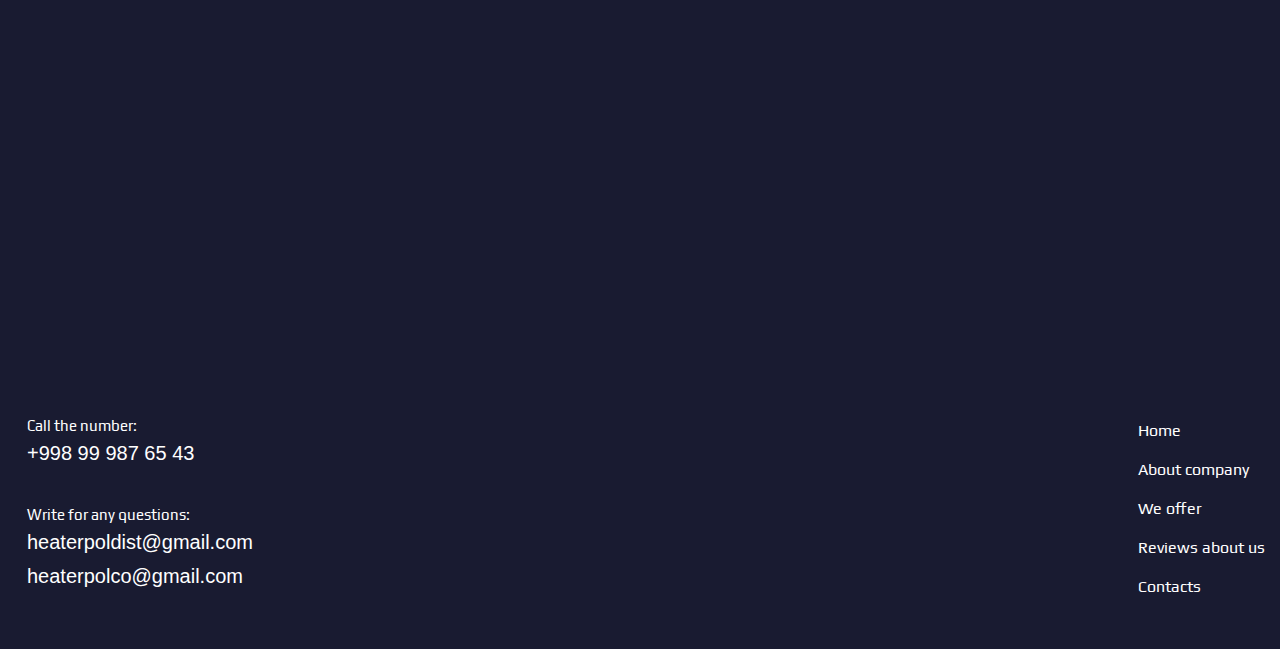
==== commit 59e8e56c: "about company page" ====
--- a/index.html
+++ b/index.html
@@ -6,12 +6,68 @@
     <meta name="viewport" content="width=device-width, initial-scale=1.0">
     <title>heaterpol</title>
     <link rel="stylesheet" href="./css/style.css">
+    <!-- favicon -->
     <link rel="shortcut icon" href="./img/favicon.png" />
+    <!-- icons -->
+    <link rel="stylesheet" href="https://pro.fontawesome.com/releases/v5.15.2/css/all.css" />
+    <!-- emailJS -->
+    <script src="https://cdn.jsdelivr.net/npm/@emailjs/browser@3/dist/email.min.js"></script>
+    <script>
+        emailjs.init("lBPf34_JzoTn4NQVQ");
+    </script>
+    <style>
+        body{
+            background: #191b31;
+        }
+    </style>
 </head>
 
 <body>
+    <div class="load">
+        <svg class="ring" viewBox="25 25 50 50" stroke-width="5">
+            <circle cx="50" cy="50" r="20" />
+        </svg>
+    </div>
+    <div class="empty__input">
+        <h2 class="empty__input-h lng-emptyInput">Please fill in all the required fields</h2>
+        <button class="empty__input-btn lng-emptyInputBtn">Close</button>
+    </div>
+    <div class="success__message">
+        <div class="success__message-h">
+            <span class="success__message-success lng-successMessageG">Success!</span>
+            <span class=" lng-successMessageW">your message was sent.</span>
+        </div>
+        <button class="success__message-btn lng-successMessageBtn">Close</button>
+    </div>
+    <div class="error__mesage">
+        <div class="error__mesage-h">
+            <span class="error__mesage-error lng-error1">Error!</span>
+            <span class="lng-error2">Please try to send one more time or you
+                can send your message from</span>
+            <a class="error__mesage-media" href="https://t.me/bolajon2020">Telegram</a>
+            <span class="lng-error3">or</span>
+            <a class="error__mesage-media" href="mailto: heaterpoldist@gmail.com">Email</a>
+            <button class="error__mesage-btn lng-errorBtn">Close</button>
+        </div>
+    </div>
+    <div class="backCall">
+        <div class="backCall__form">
+            <button class="backCall-close"><i class="far fa-times"></i></button>
+            <h1 class="backCall__form-h">Back call</h1>
+            <p class="backCall__form-p">Leave a request and our specialists will contact you as soon as possible</p>
+            <form method="post" class="backCall__form-main">
+                <input name="name" autocomplete="off" id="name" type="text" required placeholder="Your name:"
+                    class="backCall__form-input">
+                <input name="phone" autocomplete="off" id="phone" type="text" required placeholder="Phone number*"
+                    class="backCall__form-input">
+                <input name="email" autocomplete="off" id="email" type="text" required placeholder="E-mail*"
+                    class="backCall__form-input">
+                <!-- <a href="" class="backCall__form-link"></a> -->
+                <button type="submit" id="submit" class="backCall__form-btn">Send</button>
+            </form>
+        </div>
+    </div>
     <header class="main" id="banner">
-        <div class="main-bg"></div>
         <div class="header">
             <div class="container">
                 <div class="header__wrap">
@@ -40,10 +96,10 @@
             <div class="container">
                 <ul class="nav__menu">
                     <li>
-                        <a href="" class="nav__link lng-link1">Home</a>
+                        <a href="./index.html" class="nav__link lng-link1">Home</a>
                     </li>
                     <li>
-                        <a href="" class="nav__link lng-link2">About company</a>
+                        <a href="./pages/about.html" class="nav__link lng-link2">About company</a>
                     </li>
                     <li>
                         <a href="" class="nav__link lng-link3">We offer</a>
@@ -104,14 +160,14 @@
                     <h1 class="achivments__form-h lng-formH">APPLICATION ON-LINE</h1>
                     <p class="achivments__form-p lng-formP">Leave a request and our specialists will contact you as soon
                         as possible</p>
-                    <form action="" class="achivments__form-form">
+                    <form method="post" class="achivments__form-form">
                         <input type="text" class="achivments__form-input" id="inputname" placeholder="Your name:"
                             required>
                         <input type="text" class="achivments__form-input" id="inputhumber" placeholder="Phone number*"
                             required>
                         <input type="email" class="achivments__form-input" id="inputemail" placeholder="E-mail*"
                             required>
-                        <button type="submit" class="achivments__form-btn lng-formBtn">Send</button>
+                        <button type="submit" id="submitA" class="achivments__form-btn lng-formBtn">Send</button>
                     </form>
                 </div>
             </div>
@@ -129,63 +185,63 @@
                     <img src="./img/real-estate.png" alt="" class="services__item-img">
                     <div class="services__item-desc">
                         <p class="services__item-p lng-service1">Property market</p>
-                        <button class="services__item-btn lng-serviceBtn">More details</button>
+                        <a href="#form" class="services__item-btn lng-serviceBtn">More details</a>
                     </div>
                 </div>
                 <div class="services__item">
                     <img src="./img/equipment.png" alt="" class="services__item-img">
                     <div class="services__item-desc">
                         <p class="services__item-p lng-service2">Equipment for industrial use</p>
-                        <button class="services__item-btn lng-serviceBtn">More details</button>
+                        <a href="#form" class="services__item-btn lng-serviceBtn">More details</a>
                     </div>
                 </div>
                 <div class="services__item">
                     <img src="./img/furniture.png" alt="" class="services__item-img">
                     <div class="services__item-desc">
                         <p class="services__item-p lng-service3">Furnishings and decorative supplies</p>
-                        <button class="services__item-btn lng-serviceBtn">More details</button>
+                        <a href="#form" class="services__item-btn lng-serviceBtn">More details</a>
                     </div>
                 </div>
                 <div class="services__item">
                     <img src="./img/transport.png" alt="" class="services__item-img">
                     <div class="services__item-desc">
                         <p class="services__item-p lng-service4">Transport</p>
-                        <button class="services__item-btn lng-serviceBtn">More details</button>
+                        <a href="#form" class="services__item-btn lng-serviceBtn">More details</a>
                     </div>
                 </div>
                 <div class="services__item">
                     <img src="./img/oil-products.png" alt="" class="services__item-img">
                     <div class="services__item-desc">
                         <p class="services__item-p lng-service5">Petroleum derivatives</p>
-                        <button class="services__item-btn lng-serviceBtn">More details</button>
+                        <a href="#form" class="services__item-btn lng-serviceBtn">More details</a>
                     </div>
                 </div>
                 <div class="services__item">
                     <img src="./img/drinks.png" alt="" class="services__item-img">
                     <div class="services__item-desc">
                         <p class="services__item-p lng-service6">Edibles and beverages</p>
-                        <button class="services__item-btn lng-serviceBtn">More details</button>
+                        <a href="#form" class="services__item-btn lng-serviceBtn">More details</a>
                     </div>
                 </div>
                 <div class="services__item">
                     <img src="./img/beauty.png" alt="" class="services__item-img">
                     <div class="services__item-desc">
                         <p class="services__item-p lng-service7">Beauty products</p>
-                        <button class="services__item-btn lng-serviceBtn">More details</button>
+                        <a href="#form" class="services__item-btn lng-serviceBtn">More details</a>
                     </div>
                 </div>
                 <div class="services__item">
                     <img src="./img/cloth.png" alt="" class="services__item-img">
                     <div class="services__item-desc">
                         <p class="services__item-p lng-service8">Clothes</p>
-                        <button class="services__item-btn lng-serviceBtn">More details</button>
+                        <a href="#form" class="services__item-btn lng-serviceBtn">More details</a>
                     </div>
                 </div>
                 <div class="services__item">
                     <img src="./img/healthcare.png" alt="" class="services__item-img">
                     <div class="services__item-desc">
                         <p class="services__item-p lng-service9">Healthcare equipment</p>
-                        <button class="services__item-btn lng-serviceBtn">More details</button>
+                        <a href="#form" class="services__item-btn lng-serviceBtn">More details</a>
                     </div>
                 </div>
             </div>
@@ -203,7 +259,7 @@
                 <p class="about__p lng-aboutP">HEATERPOL is your reliable partner across diverse sectors. We offer
                     services in real estate, industrial equipment, furniture, automotive, and petroleum products. Our
                     goal is to create a comfortable and successful space for you.</p>
-                <a href="" class="about__link lng-aboutLink">Read more</a>
+                <a href="./pages/about.html" class="about__link lng-aboutLink">Read more</a>
                 <div class="about__blocks">
                     <div class="about__block-item">
                         <div class="about__block-item-img">
@@ -240,17 +296,17 @@
                 <div class="offer__item">
                     <img src="./img/electrical-engineering.png" alt="" class="offer__img">
                     <h2 class="offer__h lng-service10">Electrical and electronic engineering</h2>
-                    <button class="offer__btn lng-serviceBtn">More details</button>
+                    <a href="#form" class="offer__btn lng-serviceBtn">More details</a>
                 </div>
                 <div class="offer__item">
                     <img src="./img/souvenir.png" alt="" class="offer__img">
                     <h2 class="offer__h lng-service11">Travel and souvenir items</h2>
-                    <button class="offer__btn lng-serviceBtn">More details</button>
+                    <a href="#form" class="offer__btn lng-serviceBtn">More details</a>
                 </div>
                 <div class="offer__item">
                     <img src="./img/solar-panel.png" alt="" class="offer__img">
                     <h2 class="offer__h lng-service12">Solar Panels</h2>
-                    <button class="offer__btn lng-serviceBtn">More details</button>
+                    <a href="#form" class="offer__btn lng-serviceBtn">More details</a>
                 </div>
             </div>
         </div>
@@ -291,13 +347,13 @@
                     </div>
                 </div>
                 <div class="work__order">
-                    <button class="work__order-btn lng-workBtn">order a consultation</button>
+                    <a href="#form" class="work__order-btn lng-workBtn">order a consultation</a>
                     <p class="work__order-p lng-workP">WRITE TO US AND OUR SPECIALISTS WILL CONTACT YOU SOON</p>
                 </div>
             </div>
         </div>
     </section>
-    <section class="form">
+    <section class="form" id="form">
         <div class="container">
             <h1 class="title lng-contactTitle">Contact</h1>
             <div class="subtitle">
@@ -305,26 +361,144 @@
                 <p class="subtitle__p lng-contactSubTitle">Contact us</p>
             </div>
             <div class="form__wrap">
-                <form action="" class="form__form">
+                <form method="post" class="form__form">
                     <div class="form__bg"></div>
                     <div class="form__form-wrap">
                         <h1 class="form__form-h lng-contactH">APPLICATION ON-LINE</h1>
-                        <p class="form__form-p lng-contactP">Leave a request and our specialists will contact you as soon as possible
+                        <p class="form__form-p lng-contactP">Leave a request and our specialists will contact you as
+                            soon as possible
                         </p>
-                        <input class="form__form-input" required type="text" placeholder="Your name:">
-                        <input class="form__form-input" required type="text" placeholder="Phone number*">
-                        <input class="form__form-input" required type="email" placeholder="E-mail*">
-                        <button class="form__form-btn lng-contactBtn" type="submit">SEND</button>
+                        <input class="form__form-input" id="nameF" required type="text" placeholder="Your name:">
+                        <input class="form__form-input" id="phoneF" required type="text" placeholder="Phone number*">
+                        <input class="form__form-input" id="emailF" required type="email" placeholder="E-mail*">
+                        <button class="form__form-btn lng-contactBtn" id="submitF" type="submit">SEND</button>
                     </div>
                 </form>
                 <div class="form__emails">
-                    <a href="mailto: heaterpoldist@gmail.com" class="form__emails-item">heaterpoldist@gmail.com <img src="./img/work1.png" alt=""></a>
-                    <a href="mailto: heaterpolco@gmail.com" class="form__emails-item">heaterpolco@gmail.com <img src="./img/work1.png" alt=""></a>
-                </div>
-            </div>
-        </div>
-    </section>
+                    <a href="mailto: heaterpoldist@gmail.com" class="form__emails-item">heaterpoldist@gmail.com <img
+                            src="./img/work1.png" alt=""></a>
+                    <a href="mailto: heaterpolco@gmail.com" class="form__emails-item">heaterpolco@gmail.com <img
+                            src="./img/work1.png" alt=""></a>
+                </div>
+            </div>
+        </div>
+    </section>
+    <section class="map">
+        <iframe
+            src="https://yandex.ru/map-widget/v1/?um=constructor%3A3ebd0d8ee447f12d65d6b79b90f68a808ce195e546ba9bee6247cffe4742d536&amp;source=constructor"
+            width="100%" height="450" frameborder="0"></iframe>
+    </section>
+    <footer class="footer">
+        <div class="footer__wrap container">
+            <div class="footer__details">
+                <div class="footer__details-item">
+                    <img src="./img/phone.svg" alt="" class="footer__details-item-img">
+                    <div class="footer__details-item-main">
+                        <p class="footer__details-item-p lng-footerP1">Call the number:</p>
+                        <a href="tel:+998999876543" class="footer__details-item-link">+998 99 987 65 43</a>
+                    </div>
+                </div>
+                <div class="footer__details-item">
+                    <img src="./img/email.svg" alt="" class="footer__details-item-img">
+                    <div class="footer__details-item-main">
+                        <p class="footer__details-item-p lng-footerP2">Write for any questions:</p>
+                        <a href="mailto: heaterpoldist@gmail.com"
+                            class="footer__details-item-link">heaterpoldist@gmail.com</a>
+                        <a href="mailto: heaterpolco@gmail.com"
+                            class="footer__details-item-link">heaterpolco@gmail.com</a>
+                    </div>
+                </div>
+            </div>
+            <div class="footer__nav">
+                <a href="" class="footer__nav-link lng-footerLink1">Home</a>
+                <a href="" class="footer__nav-link lng-footerLink2">About company</a>
+                <a href="" class="footer__nav-link lng-footerLink3">We offer</a>
+                <a href="" class="footer__nav-link lng-footerLink4">Reviews about us</a>
+                <a href="" class="footer__nav-link lng-footerLink5">Contacts</a>
+            </div>
+        </div>
+    </footer>
     <script src="./js/script.js"></script>
+    <script>
+        // banner image change
+        let currentImg = 0
+        const images = ['./img/banner-bg.jpg', './img/banner-bg2.jpg', './img/banner-bg3.jpg'];
+
+        function changeImg() {
+            document.getElementById('banner').style.backgroundImage = `url(${images[currentImg]})`;
+            currentImg = (currentImg + 1) % images.length;
+        }
+
+        function changeImag() {
+            currentImg = (currentImg - 1 + images.length) % images.length;
+            document.getElementById('banner').style.backgroundImage = `url(${images[currentImg]})`;
+        }
+
+        setInterval(changeImg, 5000);
+
+        changeImg();
+
+        const bannerLeft = document.querySelector('#bannerBtn-l'),
+            bannerRight = document.querySelector('#bannerBtn-r');
+
+        bannerLeft.addEventListener('click', changeImag);
+        bannerRight.addEventListener('click', changeImg);
+
+        // counter animation
+        const counters = document.querySelectorAll('.counter');
+        const counterM = document.querySelector('.counterM');
+
+        const options = {
+            threshold: 0.5,
+        };
+
+        const observer = new IntersectionObserver((entries, observer) => {
+            entries.forEach(entry => {
+                if (entry.isIntersecting) {
+                    const counter = entry.target;
+                    if (counter.classList.contains('counterM')) {
+                        updateCounterM();
+                    } else {
+                        updateCounter(counter);
+                    }
+                    observer.unobserve(counter);
+                }
+            });
+        }, options);
+
+        counters.forEach(counter => {
+            observer.observe(counter);
+        });
+
+        const updateCounter = (counter) => {
+            const target = +counter.getAttribute('data-target');
+            const count = +counter.innerText;
+            const speed = 200;
+            const increment = target / speed;
+
+            if (count < target) {
+                counter.innerText = Math.ceil(count + increment);
+                setTimeout(() => updateCounter(counter), 50);
+            } else {
+                counter.innerText = target;
+            }
+        };
+
+        const targetM = parseInt(counterM.getAttribute('data-target'));
+        const duration = 5000;
+        const step = Math.floor(targetM / (duration / 100));
+        let current = 0;
+
+        const updateCounterM = () => {
+            current += step;
+            if (current >= targetM) {
+                counterM.textContent = targetM;
+            } else {
+                counterM.textContent = current;
+                requestAnimationFrame(updateCounterM);
+            }
+        };
+    </script>
 </body>
 
 </html>--- a/css/style.css
+++ b/css/style.css
@@ -6,10 +6,10 @@
     box-sizing: border-box;
     list-style: none;
     text-decoration: none;
+    scroll-behavior: smooth;
 }
 
 body {
-    background: #191b31;
     font-family: 'PR', sans-serif;
 }
 
@@ -155,13 +155,14 @@
     font-weight: 700;
     cursor: pointer;
     position: relative;
-    border: 5px solid rgba(255, 255, 255, 0.768);
+    border: none;
+    box-shadow: 0px 0px 0px 4px rgba(255, 255, 255, 0.50);
     transition: 0.4s;
     text-transform: uppercase;
 }
 
 .header__btn:hover {
-    border: 0px solid transparent;
+    box-shadow: none;
 }
 
 .nav {
@@ -682,6 +683,7 @@
     transition: 0.4s;
     cursor: pointer;
     border: none;
+    text-align: center;
 }
 
 .work__order-btn:hover {
@@ -784,11 +786,11 @@
     margin-top: 40px;
 }
 
-.form__form-btn:hover{
+.form__form-btn:hover {
     box-shadow: 0px 0px 0px 4px transparent;
 }
 
-.form__emails{
+.form__emails {
     display: flex;
     flex-direction: column;
     gap: 30px;
@@ -796,7 +798,7 @@
     width: 100%;
 }
 
-.form__emails-item{
+.form__emails-item {
     background: #C40E24;
     box-shadow: 0px 0px 0px 4px rgba(255, 255, 255, 0.40);
     transition: 0.4s;
@@ -813,13 +815,425 @@
     align-items: center;
 }
 
-.form__emails-item img{
+.form__emails-item img {
     width: 40px;
     height: 40px;
 }
 
-.form__emails-item:hover{
+.form__emails-item:hover {
     box-shadow: 0px 0px 0px 4px transparent;
+}
+
+.map {
+    margin-top: 100px;
+}
+
+.footer {
+    margin-top: 80px;
+    padding-bottom: 50px;
+}
+
+.footer__wrap {
+    display: flex;
+    align-items: center;
+    justify-content: space-between;
+}
+
+.footer__details {
+    display: flex;
+    flex-direction: column;
+    gap: 30px;
+}
+
+.footer__details-item {
+    display: flex;
+    align-items: flex-start;
+    gap: 12px;
+}
+
+.footer__details-item-main {
+    display: flex;
+    flex-direction: column;
+}
+
+.footer__details-item-p {
+    color: #FFF;
+    font-size: 15px;
+    font-weight: 400;
+    margin-bottom: 8px;
+}
+
+.footer__details-item-link {
+    color: #FFF;
+    font-family: 'Russo One', sans-serif;
+    font-size: 20px;
+    font-weight: 400;
+    margin-bottom: 11px;
+}
+
+.footer__nav {
+    display: flex;
+    flex-direction: column;
+    gap: 20px;
+}
+
+.footer__nav-link {
+    color: #FFF;
+    font-size: 16px;
+    font-weight: 400;
+}
+
+.backCall {
+    position: fixed;
+    z-index: 1000;
+    display: none;
+    align-items: center;
+    justify-content: center;
+    width: 100%;
+    height: 100%;
+    background: rgba(0, 0, 0, 0.553);
+}
+
+.backCall__form {
+    background: white;
+    display: flex;
+    flex-direction: column;
+    align-items: center;
+    justify-content: center;
+    max-width: 450px;
+    width: 100%;
+    padding: 50px;
+    border-radius: 20px;
+    position: relative;
+}
+
+.backCall-close {
+    position: absolute;
+    top: 20px;
+    right: 20px;
+    background: none;
+    border: none;
+    cursor: pointer;
+    font-size: 30px;
+    transition: 0.3s;
+}
+
+.backCall-close:hover {
+    transform: scale(1.3);
+}
+
+.backCall__form-h {
+    font-family: 'Russo One', sans-serif;
+    font-weight: 400;
+    font-size: 40px;
+    margin-bottom: 10px;
+}
+
+.backCall__form-p {
+    font-family: 'PR', sans-serif;
+    font-size: 16px;
+    margin-bottom: 20px;
+    text-align: center;
+}
+
+.backCall__form-main {
+    display: flex;
+    align-items: center;
+    justify-content: center;
+    flex-direction: column;
+    gap: 10px;
+    width: 100%;
+}
+
+.backCall__form-input {
+    width: 100%;
+    outline: none;
+    padding: 21px 32px;
+    border-radius: 250px;
+    border: 2px solid rgb(43, 43, 43);
+    transition: 0.5s;
+}
+
+.backCall__form-input:focus {
+    border: 2px solid rgb(50, 50, 247);
+}
+
+.backCall__form-btn {
+    font-family: 'Russo One', sans-serif;
+    font-size: 14px;
+    width: 100%;
+    cursor: pointer;
+    padding: 18px 0;
+    background: rgba(255, 232, 3, 1);
+    color: black;
+    border-radius: 50px;
+    border: none;
+    box-shadow: 0px 0px 0px 4px rgba(58, 154, 250, 0.4);
+    transition-property: all;
+    transition-duration: 550ms;
+    transition-delay: 0ms;
+    transition-timing-function: ease;
+}
+
+.backCall__form-btn:hover {
+    box-shadow: none;
+}
+
+.load {
+    display: none;
+    align-items: center;
+    justify-content: center;
+    width: 100%;
+    position: fixed;
+    z-index: 1000000;
+    background-color: rgba(0, 0, 0, 0.4);
+    height: 100vh;
+    top: 0;
+}
+
+.ring {
+    --uib-size: 100px;
+    --uib-speed: 2s;
+    --uib-color: white;
+
+    height: var(--uib-size);
+    width: var(--uib-size);
+    vertical-align: middle;
+    transform-origin: center;
+    animation: rotate var(--uib-speed) linear infinite;
+}
+
+.ring circle {
+    fill: none;
+    stroke: var(--uib-color);
+    stroke-dasharray: 1, 200;
+    stroke-dashoffset: 0;
+    stroke-linecap: round;
+    animation: stretch calc(var(--uib-speed) * 0.75) ease-in-out infinite;
+}
+
+@keyframes rotate {
+    100% {
+        transform: rotate(360deg);
+    }
+}
+
+@keyframes stretch {
+    0% {
+        stroke-dasharray: 1, 200;
+        stroke-dashoffset: 0;
+    }
+
+    50% {
+        stroke-dasharray: 90, 200;
+        stroke-dashoffset: -35px;
+    }
+
+    100% {
+        stroke-dashoffset: -124px;
+    }
+}
+
+.success__message {
+    display: none;
+    align-items: center;
+    justify-content: center;
+    flex-direction: column;
+    position: fixed;
+    top: 50%;
+    left: 50%;
+    transform: translate(-50%, -50%);
+    z-index: 9999;
+    background-color: rgba(0, 0, 0, 0.4);
+    width: 100%;
+    height: 100vh;
+    text-align: center;
+}
+
+.success__message-h {
+    color: white;
+    font-family: 'PB', sans-serif;
+    font-size: 30px;
+    background: #191b31;
+    border-radius: 5px;
+    padding: 20px 40px;
+    height: 150px;
+    max-width: 800px;
+    max-width: 700px;
+    width: 95%;
+}
+
+.success__message-success {
+    color: rgb(0, 224, 0);
+}
+
+.success__message-btn {
+    font-family: 'PR', sans-serif;
+    background: #ffe803;
+    color: black;
+    padding: 8px 30px;
+    max-width: 450px;
+    width: 90%;
+    border: none;
+    border-radius: 5px;
+    cursor: pointer;
+    font-family: 'RR', sans-serif;
+    font-size: 20px;
+    position: relative;
+    top: -60px;
+    transition-property: all;
+    transition-duration: 550ms;
+    transition-timing-function: ease;
+    text-transform: uppercase;
+    box-shadow: inset 0px 0px 0px 0px rgba(223, 251, 0, 1);
+    transition: 0.5s;
+}
+
+.success__message-btn:hover {
+    box-shadow: inset 0px -100px 0px 0px rgb(0, 224, 0);
+    color: white;
+}
+
+.empty__input {
+    display: none;
+    align-items: center;
+    justify-content: center;
+    flex-direction: column;
+    position: fixed;
+    top: 50%;
+    left: 50%;
+    transform: translate(-50%, -50%);
+    z-index: 9999;
+    background-color: rgba(0, 0, 0, 0.4);
+    width: 100%;
+    height: 100vh;
+    text-align: center;
+}
+
+.empty__input-h {
+    color: white;
+    font-family: 'PB', sans-serif;
+    font-size: 30px;
+    background: #191b31;
+    border-radius: 5px;
+    padding: 20px 40px;
+    height: 150px;
+    max-width: 700px;
+    width: 95%;
+}
+
+.empty__input-btn {
+    background: #C40E24;
+    box-shadow: 0px 0px 0px 4px rgba(255, 255, 255, 0.40);
+    transition: 0.4s;
+    color: white;
+    padding: 8px 30px;
+    max-width: 450px;
+    width: 90%;
+    border: none;
+    border-radius: 5px;
+    cursor: pointer;
+    font-family: 'PR', sans-serif;
+    font-weight: 600;
+    font-size: 20px;
+    position: relative;
+    top: -60px;
+}
+
+.empty__input-btn:hover {
+    box-shadow: 0px 0px 0px 4px transparent;
+}
+
+.error__mesage {
+    display: none;
+    align-items: center;
+    justify-content: center;
+    flex-direction: column;
+    position: fixed;
+    top: 50%;
+    left: 50%;
+    transform: translate(-50%, -50%);
+    z-index: 9999;
+    background-color: rgba(0, 0, 0, 0.4);
+    width: 100%;
+    height: 100vh;
+    text-align: center;
+}
+
+.error__mesage-h {
+    color: white;
+    font-family: 'PB', sans-serif;
+    font-size: 30px;
+    background: #191b31;
+    border-radius: 5px;
+    padding: 20px 40px;
+    max-width: 800px;
+    width: 95%;
+}
+
+.error__mesage-btn {
+    font-family: 'RR', sans-serif;
+    background: #ffe803;
+    box-shadow: 0px 0px 0px 4px rgba(255, 255, 255, 0.40);
+    transition: 0.4s;
+    color: black;
+    padding: 8px 30px;
+    width: 90%;
+    border: none;
+    border-radius: 5px;
+    cursor: pointer;
+    font-family: 'PR', sans-serif;
+    font-size: 20px;
+    margin-top: 10px;
+    transition: 0.3s;
+}
+
+.error__mesage-error {
+    color: #C40E24;
+}
+
+.error__mesage-btn:hover {
+    box-shadow: 0px 0px 0px 4px transparent;
+}
+
+.error__mesage-media {
+    font-family: 'PB', sans-serif;
+    font-size: 30px;
+    color: #ffe803;
+    text-decoration: underline;
+}
+
+.main__header {
+    background: black;
+    padding-bottom: 40px;
+}
+
+.main__header-logo-img {
+    height: 100px;
+    width: 100px;
+}
+
+.footer__about {
+    background: #323232;
+    padding-top: 64px;
+}
+
+.aboutus {
+    margin-top: 70px;
+}
+
+.aboutus__h {
+    font-family: 'Russo One', sans-serif;
+    font-size: 35px;
+    color: #323232;
+    margin-bottom: 15px;
+}
+
+.aboutus__p {
+    font-family: 'PR', sans-serif;
+    font-size: 20px;
+    color: #323232;
+    margin-bottom: 20px;
 }
 
 @media screen and (max-width:1100px) {
@@ -1023,7 +1437,7 @@
         max-width: 100%;
     }
 
-    .form__wrap{
+    .form__wrap {
         flex-direction: column;
     }
 }
@@ -1063,6 +1477,24 @@
     .about__img {
         height: 420px;
     }
+
+    .map iframe {
+        height: 350px;
+    }
+}
+
+@media screen and (max-width:600px) {
+    .empty__input-h {
+        height: 170px;
+    }
+
+    .aboutus__h {
+        font-size: 30px;
+    }
+
+    .aboutus__p {
+        font-size: 15px;
+    }
 }
 
 @media screen and (max-width:480px) {
@@ -1101,4 +1533,36 @@
     .work__order-btn {
         width: 100%;
     }
+
+    .footer__nav {
+        display: none;
+    }
+
+    .footer__wrap {
+        justify-content: center;
+    }
+
+    .success__message-h {
+        height: 170px;
+    }
+
+    .success__message-h {
+        font-size: 25px;
+    }
+
+    .empty__input-h {
+        font-size: 25px;
+    }
+
+    .aboutus__h {
+        font-size: 26px;
+    }
+
+    .aboutus__p {
+        font-size: 11px;
+    }
+
+    .footer__details-item-link{
+        font-size: 15px;
+    }
 }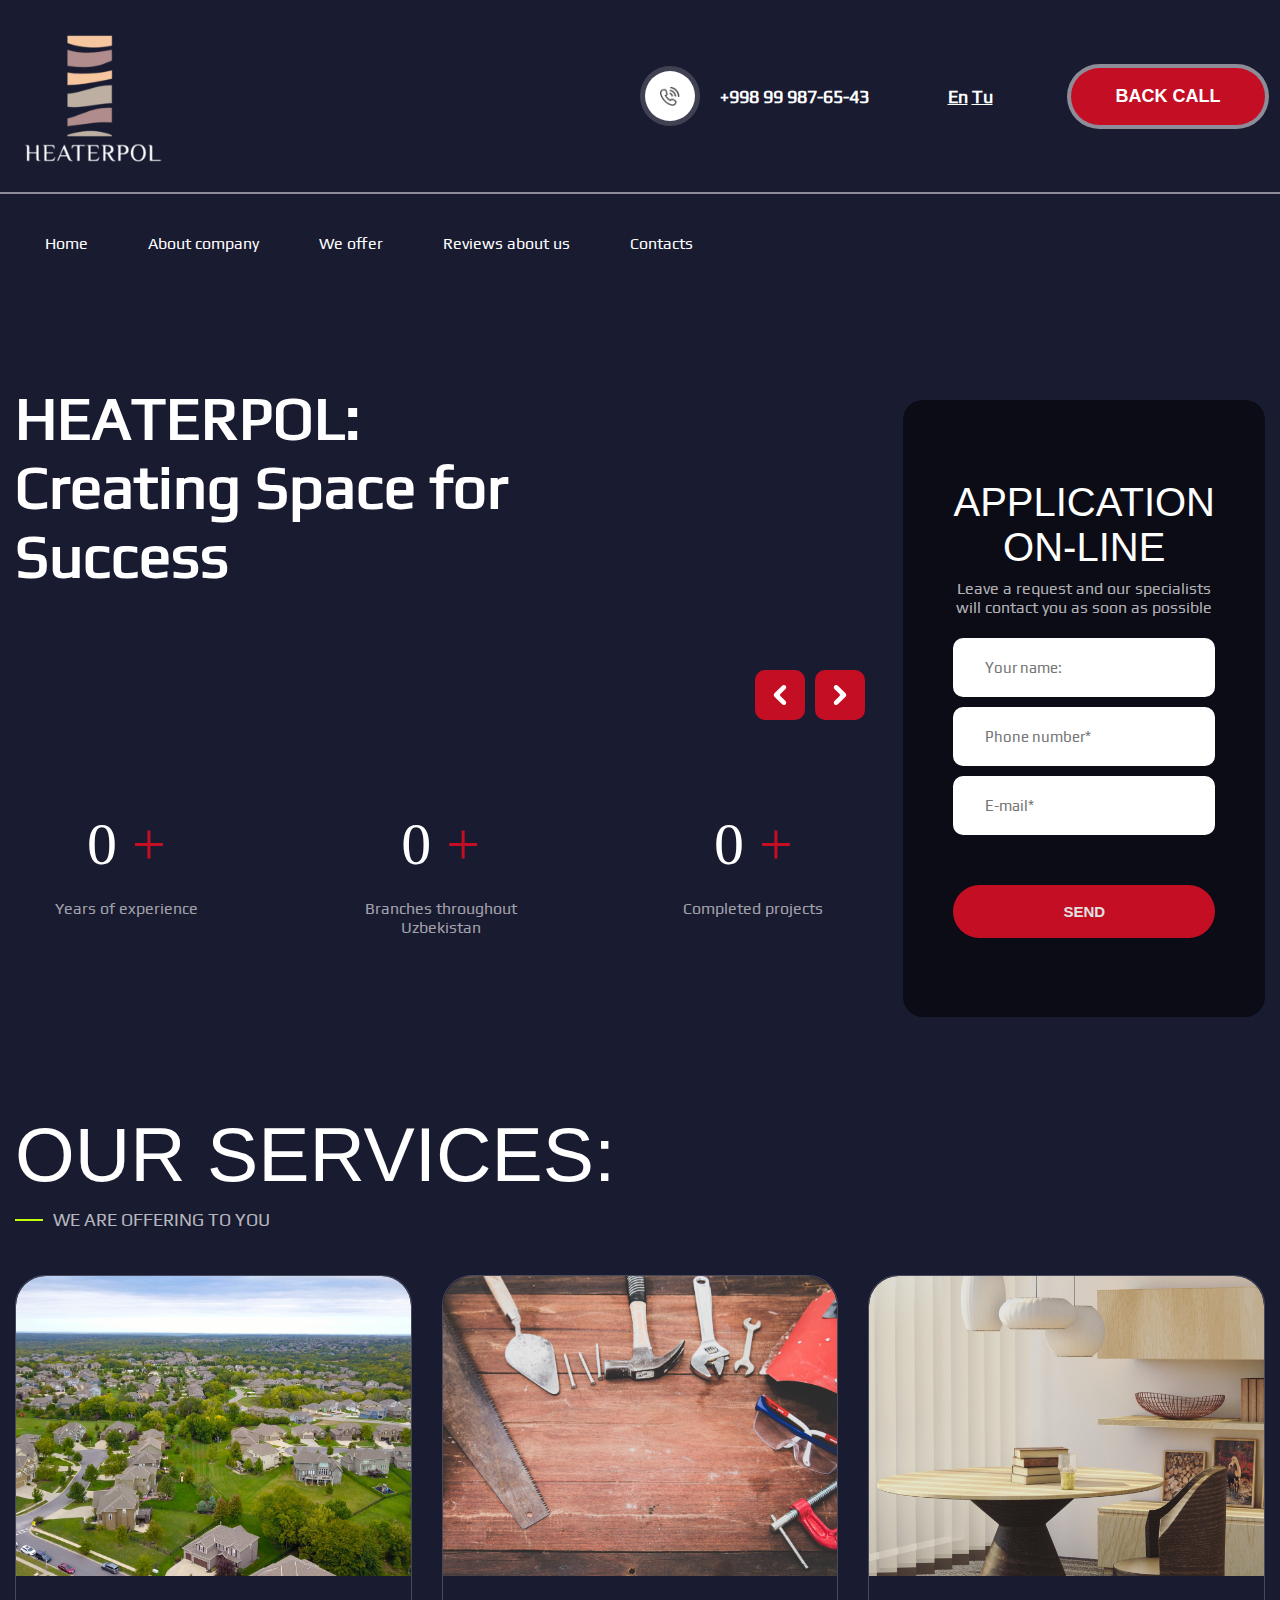
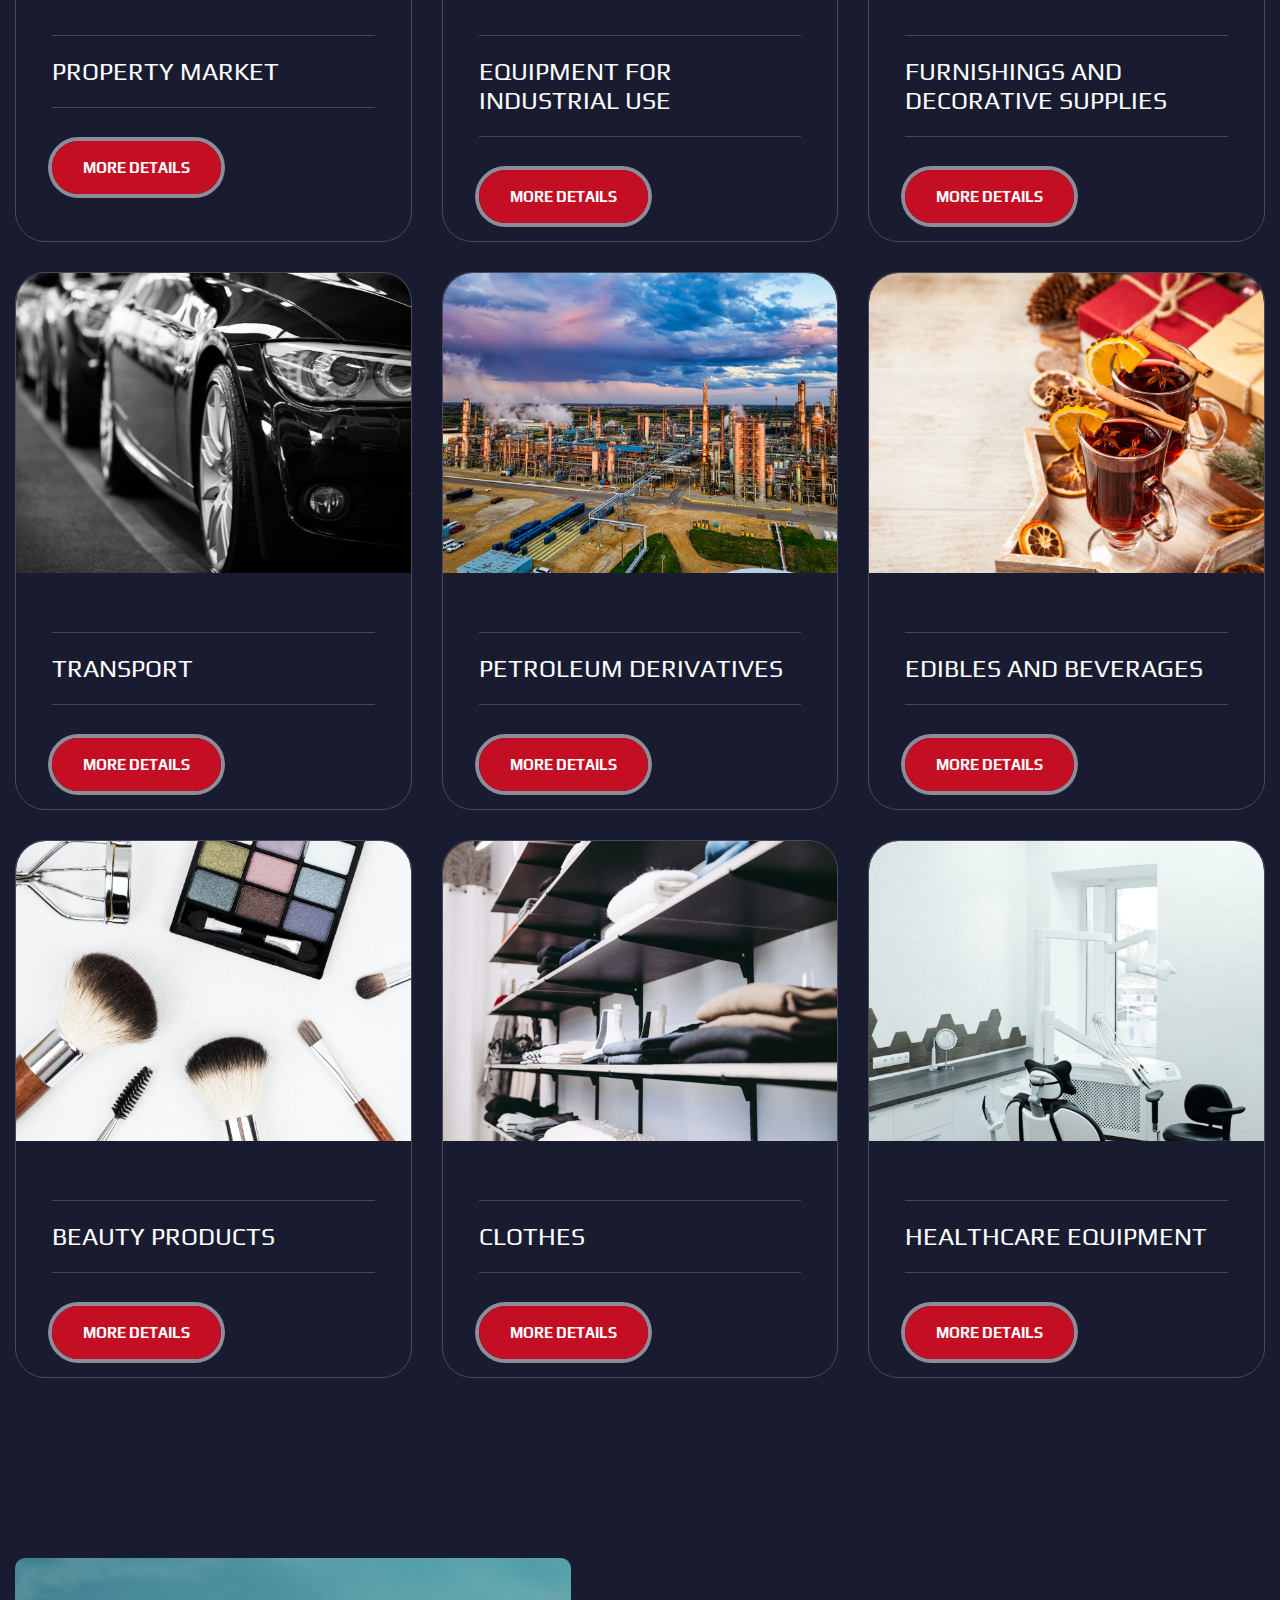
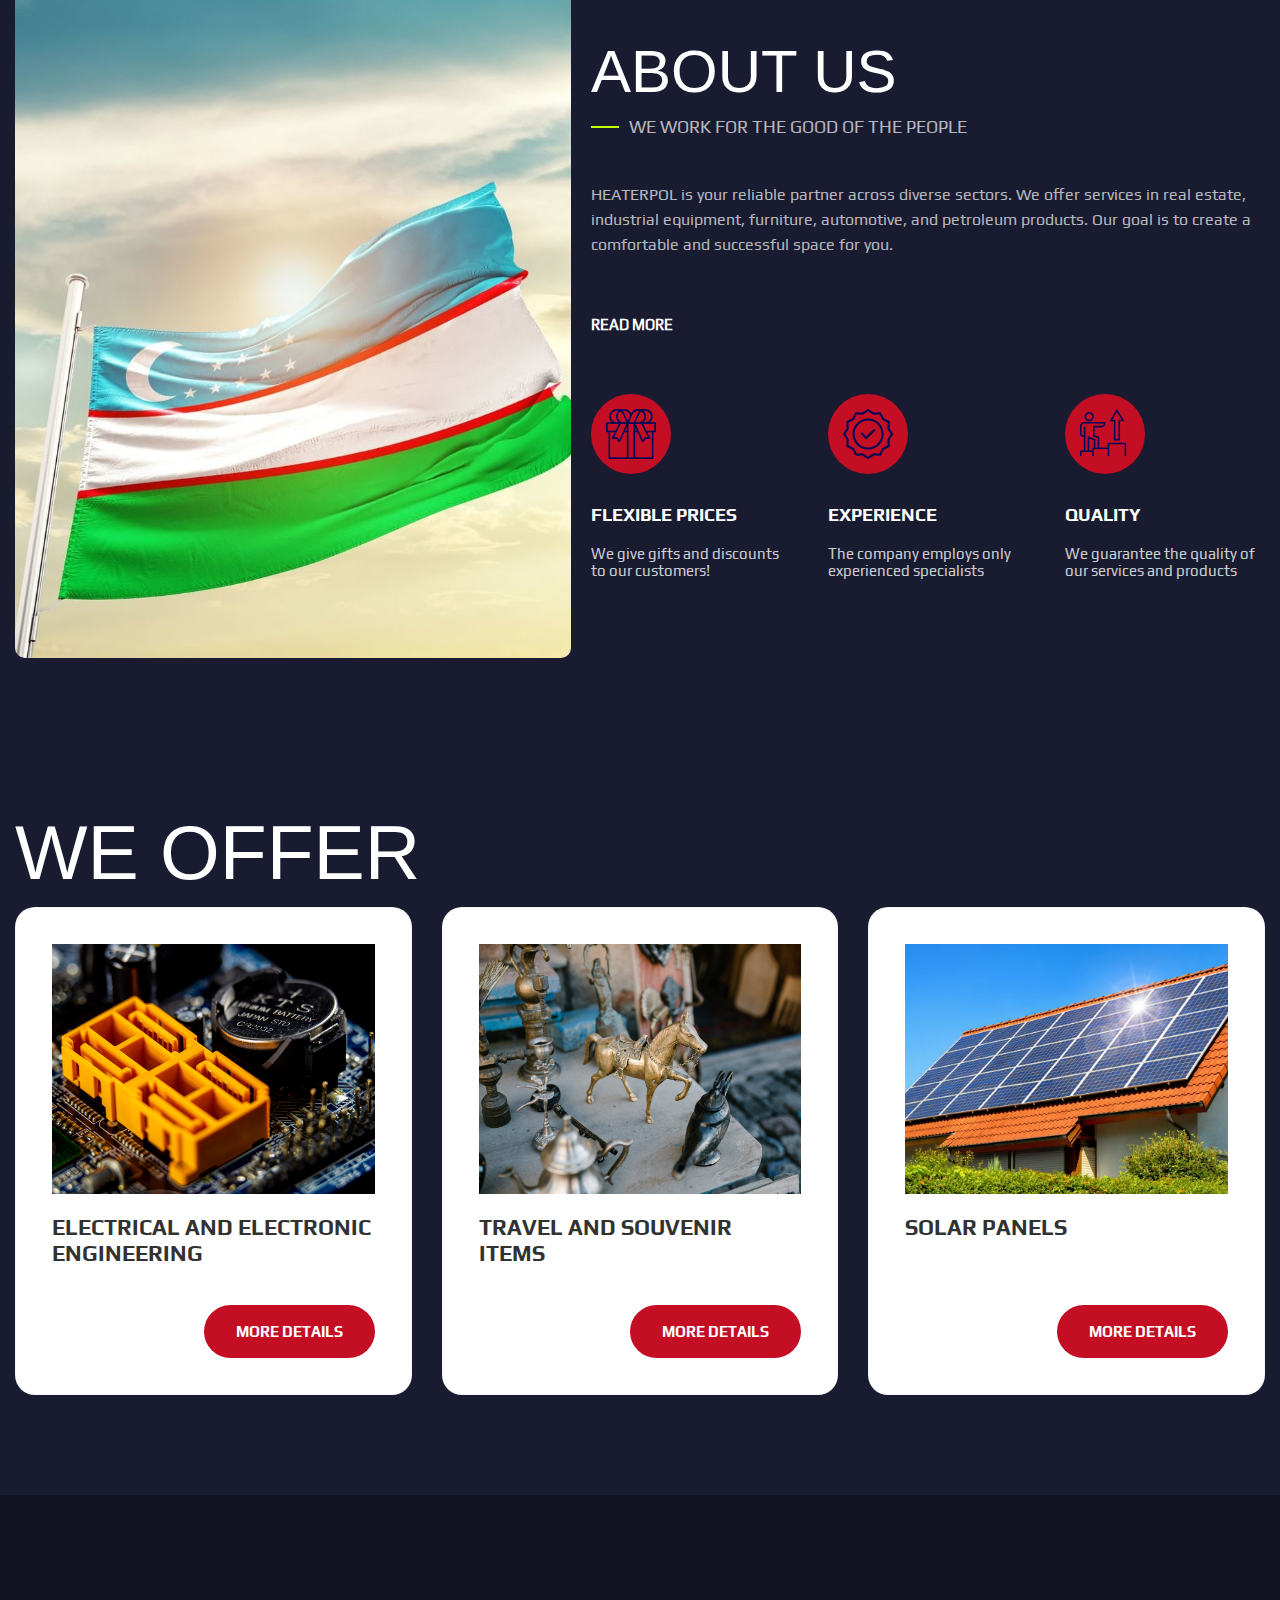
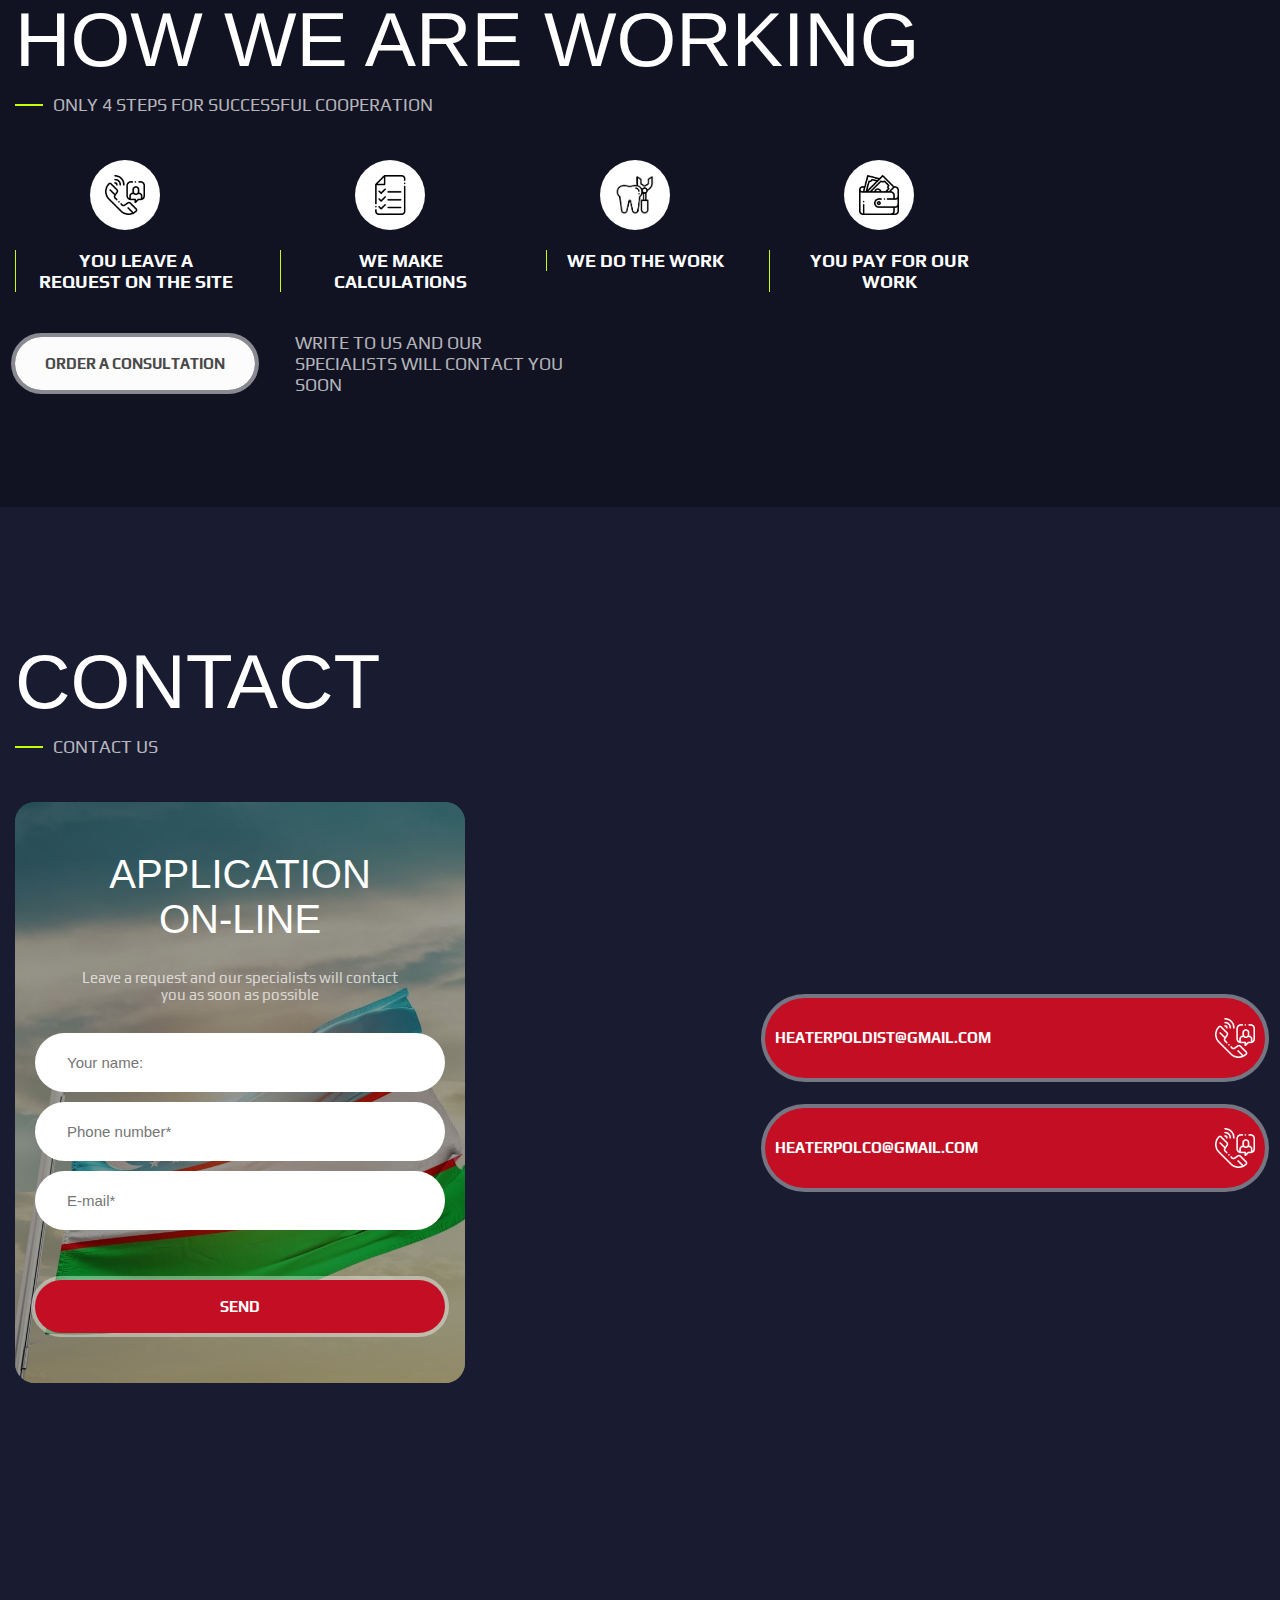
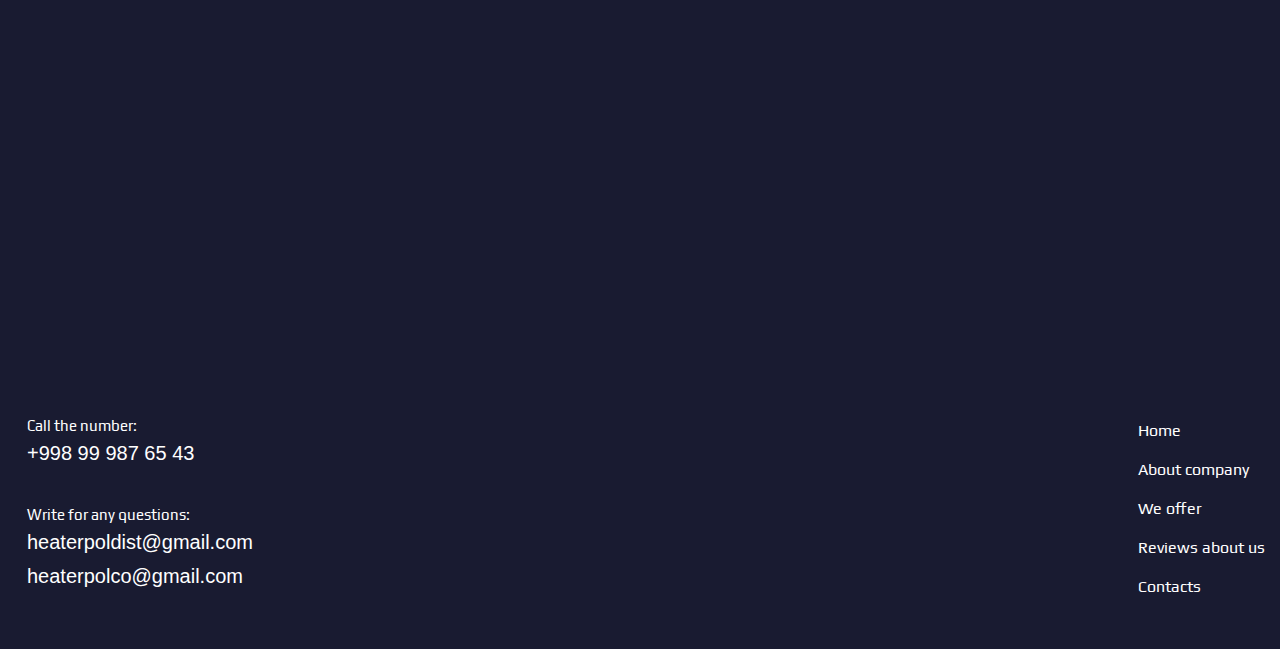
==== commit e62486d9: "contacts page" ====
--- a/index.html
+++ b/index.html
@@ -16,7 +16,7 @@
         emailjs.init("lBPf34_JzoTn4NQVQ");
     </script>
     <style>
-        body{
+        body {
             background: #191b31;
         }
     </style>
@@ -102,13 +102,13 @@
                         <a href="./pages/about.html" class="nav__link lng-link2">About company</a>
                     </li>
                     <li>
-                        <a href="" class="nav__link lng-link3">We offer</a>
+                        <a href="./pages/offer.html" class="nav__link lng-link3">We offer</a>
                     </li>
                     <li>
-                        <a href="" class="nav__link lng-link4">Reviews about us</a>
+                        <a href="./pages/reviews.html" class="nav__link lng-link4">Reviews about us</a>
                     </li>
                     <li>
-                        <a href="" class="nav__link lng-link5">Contacts</a>
+                        <a href="./pages/contact.html" class="nav__link lng-link5">Contacts</a>
                     </li>
                 </ul>
                 <button class="header_burger-btn" id="burger">
@@ -384,9 +384,7 @@
         </div>
     </section>
     <section class="map">
-        <iframe
-            src="https://yandex.ru/map-widget/v1/?um=constructor%3A3ebd0d8ee447f12d65d6b79b90f68a808ce195e546ba9bee6247cffe4742d536&amp;source=constructor"
-            width="100%" height="450" frameborder="0"></iframe>
+        <iframe src="https://yandex.ru/map-widget/v1/?um=constructor%3A79c81cbe24953f88e11c34bbf12601607bc6c1394a45a8542fe03afbb0057ce0&amp;source=constructor" width="100%" height="450" frameborder="0"></iframe>
     </section>
     <footer class="footer">
         <div class="footer__wrap container">
@@ -410,95 +408,16 @@
                 </div>
             </div>
             <div class="footer__nav">
-                <a href="" class="footer__nav-link lng-footerLink1">Home</a>
-                <a href="" class="footer__nav-link lng-footerLink2">About company</a>
-                <a href="" class="footer__nav-link lng-footerLink3">We offer</a>
-                <a href="" class="footer__nav-link lng-footerLink4">Reviews about us</a>
-                <a href="" class="footer__nav-link lng-footerLink5">Contacts</a>
+                <a href="./index.html" class="footer__nav-link lng-footerLink1">Home</a>
+                <a href="./pages/about.html" class="footer__nav-link lng-footerLink2">About company</a>
+                <a href="./pages/offer.html" class="footer__nav-link lng-footerLink3">We offer</a>
+                <a href="./pages/reviews.html" class="footer__nav-link lng-footerLink4">Reviews about us</a>
+                <a href="./pages/contact.html" class="footer__nav-link lng-footerLink5">Contacts</a>
             </div>
         </div>
     </footer>
     <script src="./js/script.js"></script>
-    <script>
-        // banner image change
-        let currentImg = 0
-        const images = ['./img/banner-bg.jpg', './img/banner-bg2.jpg', './img/banner-bg3.jpg'];
-
-        function changeImg() {
-            document.getElementById('banner').style.backgroundImage = `url(${images[currentImg]})`;
-            currentImg = (currentImg + 1) % images.length;
-        }
-
-        function changeImag() {
-            currentImg = (currentImg - 1 + images.length) % images.length;
-            document.getElementById('banner').style.backgroundImage = `url(${images[currentImg]})`;
-        }
-
-        setInterval(changeImg, 5000);
-
-        changeImg();
-
-        const bannerLeft = document.querySelector('#bannerBtn-l'),
-            bannerRight = document.querySelector('#bannerBtn-r');
-
-        bannerLeft.addEventListener('click', changeImag);
-        bannerRight.addEventListener('click', changeImg);
-
-        // counter animation
-        const counters = document.querySelectorAll('.counter');
-        const counterM = document.querySelector('.counterM');
-
-        const options = {
-            threshold: 0.5,
-        };
-
-        const observer = new IntersectionObserver((entries, observer) => {
-            entries.forEach(entry => {
-                if (entry.isIntersecting) {
-                    const counter = entry.target;
-                    if (counter.classList.contains('counterM')) {
-                        updateCounterM();
-                    } else {
-                        updateCounter(counter);
-                    }
-                    observer.unobserve(counter);
-                }
-            });
-        }, options);
-
-        counters.forEach(counter => {
-            observer.observe(counter);
-        });
-
-        const updateCounter = (counter) => {
-            const target = +counter.getAttribute('data-target');
-            const count = +counter.innerText;
-            const speed = 200;
-            const increment = target / speed;
-
-            if (count < target) {
-                counter.innerText = Math.ceil(count + increment);
-                setTimeout(() => updateCounter(counter), 50);
-            } else {
-                counter.innerText = target;
-            }
-        };
-
-        const targetM = parseInt(counterM.getAttribute('data-target'));
-        const duration = 5000;
-        const step = Math.floor(targetM / (duration / 100));
-        let current = 0;
-
-        const updateCounterM = () => {
-            current += step;
-            if (current >= targetM) {
-                counterM.textContent = targetM;
-            } else {
-                counterM.textContent = current;
-                requestAnimationFrame(updateCounterM);
-            }
-        };
-    </script>
+    <script src="./js/main.js"></script>
 </body>
 
 </html>--- a/css/style.css
+++ b/css/style.css
@@ -15,6 +15,14 @@
 
 .container {
     max-width: 1430px;
+    height: 100%;
+    width: 100%;
+    margin: 0 auto;
+    padding: 0 15px;
+}
+
+.offer__container {
+    max-width: 1230px;
     height: 100%;
     width: 100%;
     margin: 0 auto;
@@ -1236,11 +1244,144 @@
     margin-bottom: 20px;
 }
 
+.offer__wrap {
+    display: flex;
+    flex-direction: column;
+    align-items: center;
+    gap: 6px;
+}
+
+.offer__main {
+    margin-top: 80px;
+}
+
+.offer__block {
+    display: flex;
+    align-items: center;
+    justify-content: space-between;
+    gap: 10px;
+    width: 100%;
+}
+
+.offer__block-img {
+    max-width: 560px;
+    width: 100%;
+    height: 350px;
+    object-fit: cover;
+    border-radius: 10px;
+}
+
+.offer__block-h {
+    color: #191b31;
+    font-size: 30px;
+    margin-bottom: 10px;
+}
+
+.offer__block-p {
+    font-size: 18px;
+}
+
+.title__bl,
+.subtitle__bl {
+    color: black;
+}
+
+.feedback {
+    margin-top: 80px;
+}
+
+.feedback__item {
+    background: #191b31;
+    color: white;
+    display: flex;
+    flex-direction: column;
+    padding: 10px;
+    border-radius: 10px;
+}
+
+.feedback__item-main {
+    display: flex;
+    align-items: center;
+    justify-content: space-between;
+    margin-bottom: 30px;
+}
+
+.feedback__item-main-img {
+    height: 70px;
+    width: 70px;
+}
+
+.feedback__item-main-name {
+    font-family: 'PB', sans-serif;
+    font-size: 22px;
+}
+
+.feedback__item-p {
+    font-family: 'PR', sans-serif;
+    color: rgba(255, 255, 255, 0.80);
+}
+
+.swiper-button-next:after,
+.swiper-button-prev:after {
+    height: 20px !important;
+    width: 20px !important;
+}
+
+.swiper {
+    margin-top: 50px;
+}
+
+.lng-feedbackH {
+    font-size: 50px;
+}
+
+.contact {
+    margin-top: 80px;
+}
+
+.contact__link {
+    color: #323232;
+    font-size: 18px;
+    font-family: "PR", sans-serif;
+    margin: 30px 0;
+    display: block;
+}
+
+.contact__block{
+    display: flex;
+    align-items: center;
+    gap: 10px;
+    margin-bottom: 30px;
+}
+
+.contact__block-p{
+    color: #323232;
+    font-size: 18px;
+    font-family: "PR", sans-serif;
+}
+
+.contact__h{
+    color: #323232;
+    font-size: 18px;
+    font-family: "PB", sans-serif;
+    margin-bottom: 10px;
+}
+
+.contact__p{
+    color: #323232;
+    font-size: 18px;
+    font-family: "PR", sans-serif;
+}
+
 @media screen and (max-width:1100px) {
-
     .achivments__form {
         width: 300px;
         padding: 10px;
+    }
+
+    .offer__block-img {
+        max-width: 480px;
+        height: 320px;
     }
 }
 
@@ -1481,6 +1622,24 @@
     .map iframe {
         height: 350px;
     }
+
+    .offer__wrap {
+        gap: 20px;
+    }
+
+    .offer__block {
+        flex-direction: column;
+        align-items: flex-start;
+    }
+
+    .offer__block:nth-child(even) {
+        flex-direction: column-reverse;
+    }
+
+    .offer__block-img {
+        max-width: 100%;
+        height: 400px;
+    }
 }
 
 @media screen and (max-width:600px) {
@@ -1495,6 +1654,10 @@
     .aboutus__p {
         font-size: 15px;
     }
+
+    .offer__block-img {
+        height: 300px;
+    }
 }
 
 @media screen and (max-width:480px) {
@@ -1554,15 +1717,11 @@
         font-size: 25px;
     }
 
-    .aboutus__h {
-        font-size: 26px;
-    }
-
-    .aboutus__p {
-        font-size: 11px;
-    }
-
-    .footer__details-item-link{
-        font-size: 15px;
+    .footer__details-item-link {
+        font-size: 18px;
+    }
+
+    .offer__block-img {
+        height: 260px;
     }
 }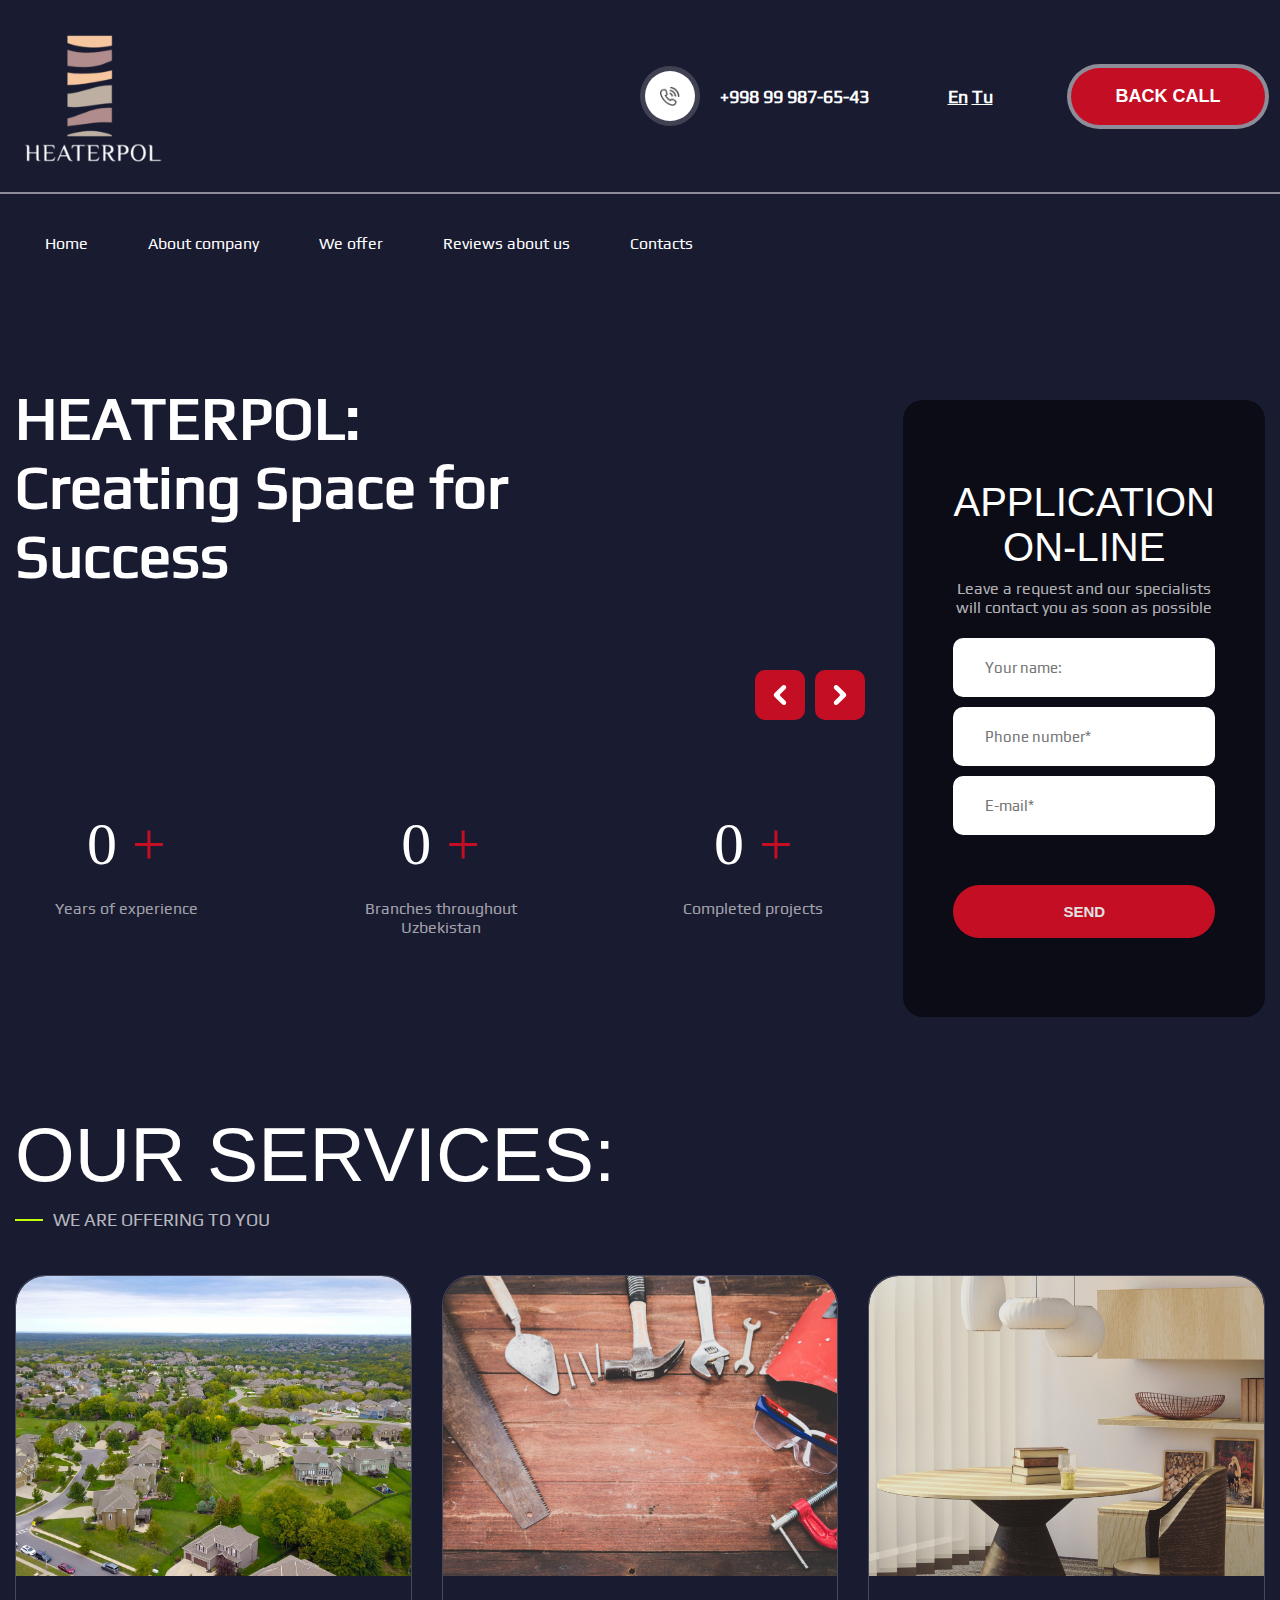
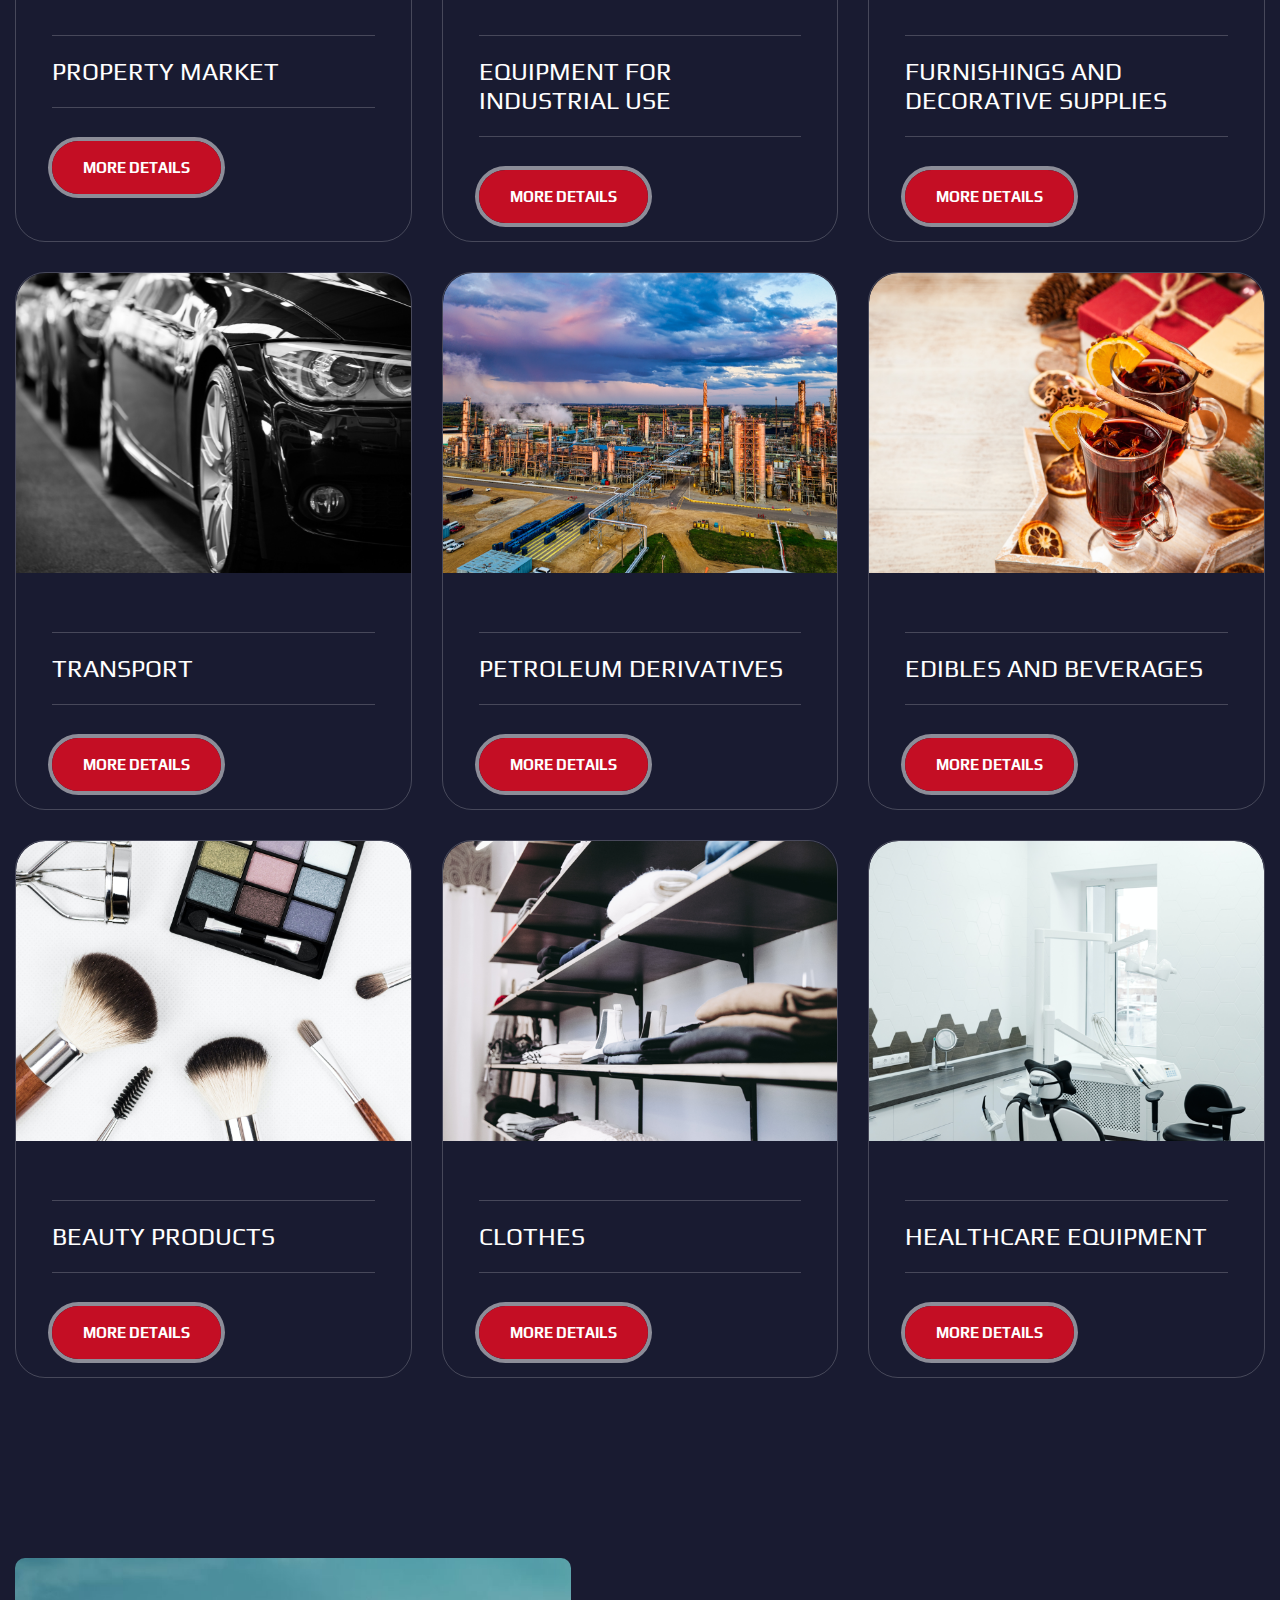
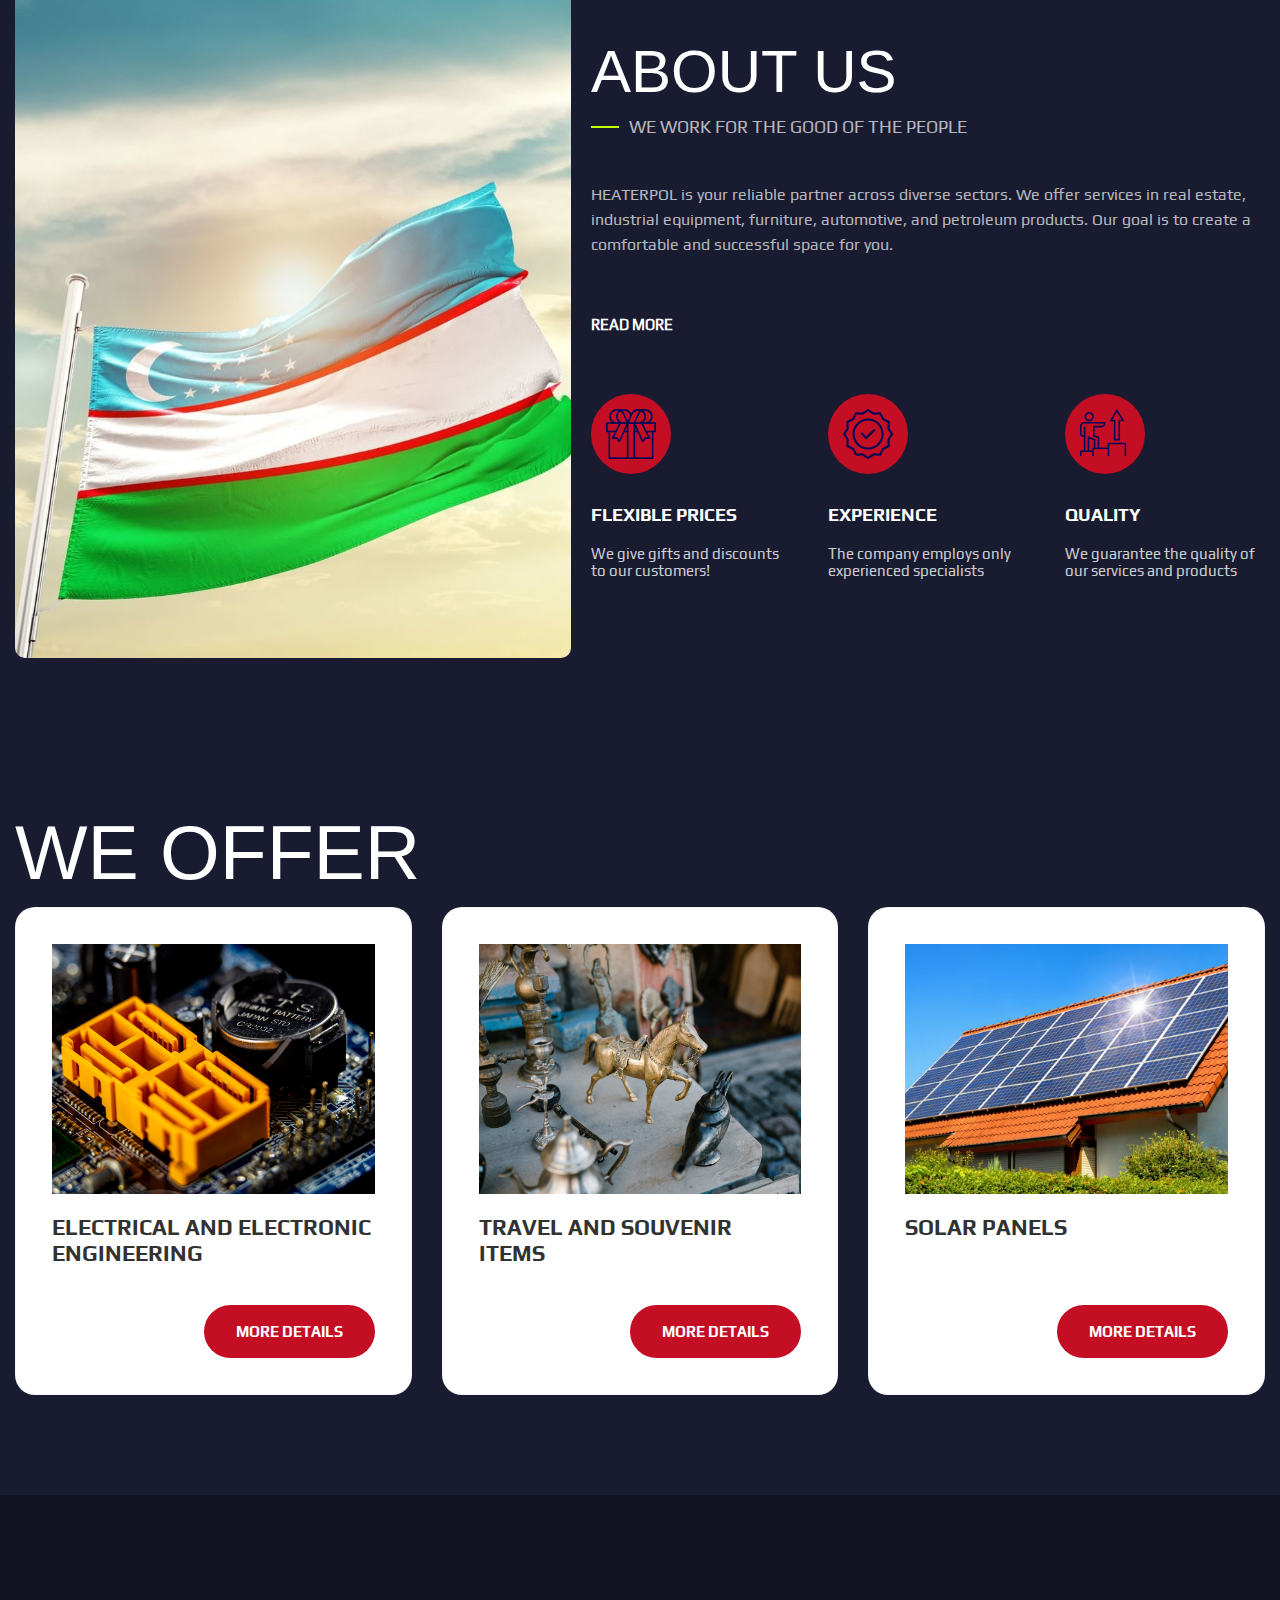
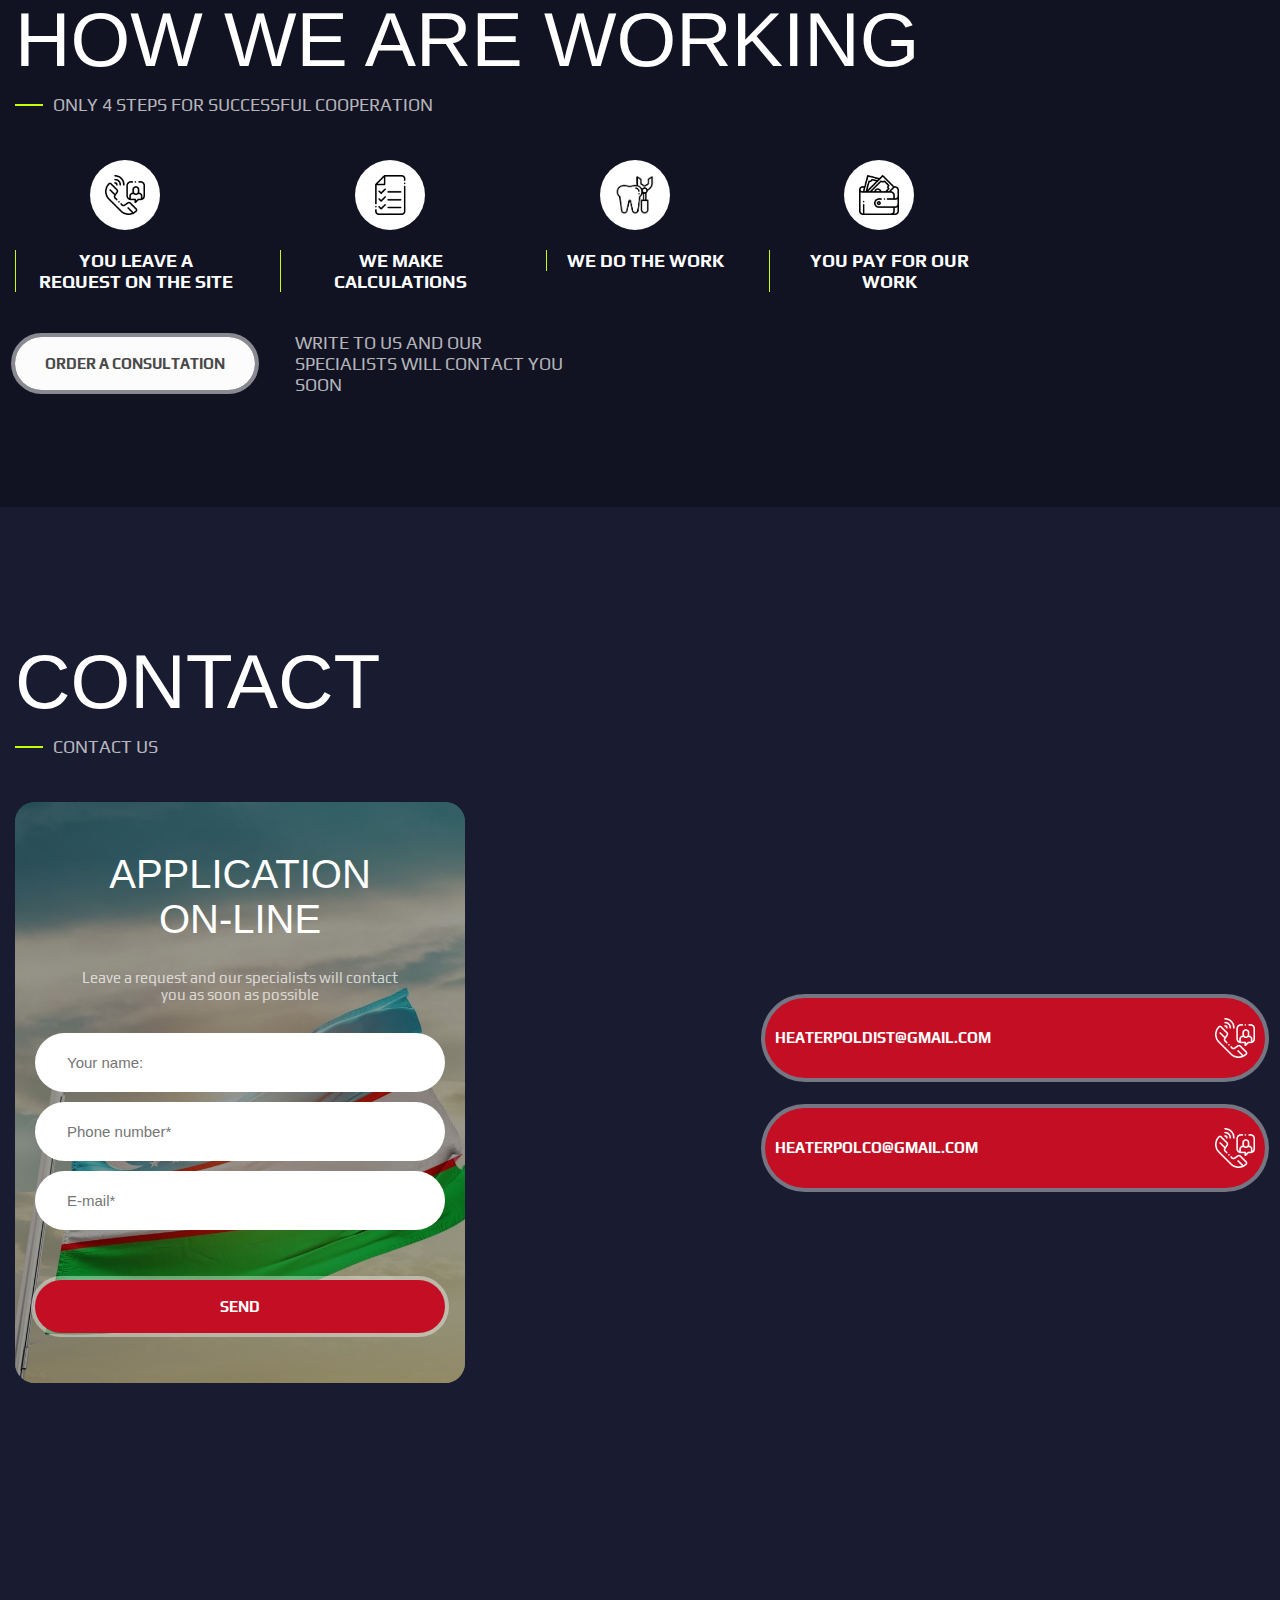
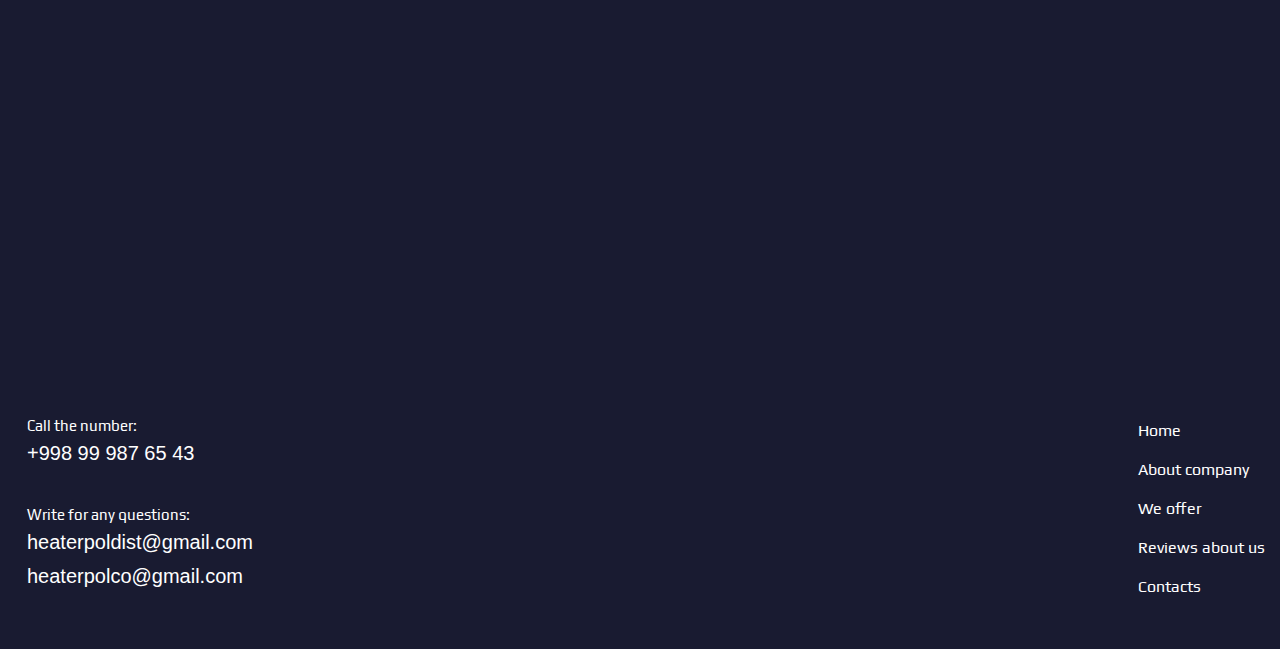
==== commit 28da3c70: "animations" ====
--- a/index.html
+++ b/index.html
@@ -10,10 +10,16 @@
     <link rel="shortcut icon" href="./img/favicon.png" />
     <!-- icons -->
     <link rel="stylesheet" href="https://pro.fontawesome.com/releases/v5.15.2/css/all.css" />
+    <!-- animations -->
+    <link rel="stylesheet" href="https://cdnjs.cloudflare.com/ajax/libs/animate.css/4.1.1/animate.min.css" />
+    <script src="./js/wow.min.js"></script>
     <!-- emailJS -->
     <script src="https://cdn.jsdelivr.net/npm/@emailjs/browser@3/dist/email.min.js"></script>
     <script>
+        // email
         emailjs.init("lBPf34_JzoTn4NQVQ");
+        // animation
+        new WOW().init();
     </script>
     <style>
         body {
@@ -68,7 +74,7 @@
         </div>
     </div>
     <header class="main" id="banner">
-        <div class="header">
+        <div class="header animate__animated animate__fadeInDown">
             <div class="container">
                 <div class="header__wrap">
                     <a href="./index.html" class="header__logo">
@@ -155,7 +161,7 @@
                         <p class="achivments__p lng-achivmentsH3">Completed projects</p>
                     </div>
                 </div>
-                <div class="achivments__form">
+                <div class="achivments__form animate__animated animate__fadeInUp wow">
                     <div class="achivments__form-bg"></div>
                     <h1 class="achivments__form-h lng-formH">APPLICATION ON-LINE</h1>
                     <p class="achivments__form-p lng-formP">Leave a request and our specialists will contact you as soon
@@ -175,69 +181,69 @@
     </section>
     <section class="services">
         <div class="container">
-            <h1 class="title lng-title1">Our services:</h1>
-            <div class="subtitle">
+            <h1 class="title lng-title1 animate__animated animate__fadeInLeft wow">Our services:</h1>
+            <div class="subtitle animate__animated animate__fadeInLeft wow">
                 <div class="subtitle__line"></div>
                 <p class="subtitle__p lng-subtitle1">WE ARE OFFERING TO YOU</p>
             </div>
             <div class="services__wrap">
-                <div class="services__item">
+                <div class="services__item animate__animated animate__fadeIn wow">
                     <img src="./img/real-estate.png" alt="" class="services__item-img">
                     <div class="services__item-desc">
                         <p class="services__item-p lng-service1">Property market</p>
                         <a href="#form" class="services__item-btn lng-serviceBtn">More details</a>
                     </div>
                 </div>
-                <div class="services__item">
+                <div class="services__item animate__animated animate__fadeIn wow">
                     <img src="./img/equipment.png" alt="" class="services__item-img">
                     <div class="services__item-desc">
                         <p class="services__item-p lng-service2">Equipment for industrial use</p>
                         <a href="#form" class="services__item-btn lng-serviceBtn">More details</a>
                     </div>
                 </div>
-                <div class="services__item">
+                <div class="services__item animate__animated animate__fadeIn wow">
                     <img src="./img/furniture.png" alt="" class="services__item-img">
                     <div class="services__item-desc">
                         <p class="services__item-p lng-service3">Furnishings and decorative supplies</p>
                         <a href="#form" class="services__item-btn lng-serviceBtn">More details</a>
                     </div>
                 </div>
-                <div class="services__item">
+                <div class="services__item animate__animated animate__fadeIn wow">
                     <img src="./img/transport.png" alt="" class="services__item-img">
                     <div class="services__item-desc">
                         <p class="services__item-p lng-service4">Transport</p>
                         <a href="#form" class="services__item-btn lng-serviceBtn">More details</a>
                     </div>
                 </div>
-                <div class="services__item">
+                <div class="services__item animate__animated animate__fadeIn wow">
                     <img src="./img/oil-products.png" alt="" class="services__item-img">
                     <div class="services__item-desc">
                         <p class="services__item-p lng-service5">Petroleum derivatives</p>
                         <a href="#form" class="services__item-btn lng-serviceBtn">More details</a>
                     </div>
                 </div>
-                <div class="services__item">
+                <div class="services__item animate__animated animate__fadeIn wow">
                     <img src="./img/drinks.png" alt="" class="services__item-img">
                     <div class="services__item-desc">
                         <p class="services__item-p lng-service6">Edibles and beverages</p>
                         <a href="#form" class="services__item-btn lng-serviceBtn">More details</a>
                     </div>
                 </div>
-                <div class="services__item">
+                <div class="services__item animate__animated animate__fadeIn wow">
                     <img src="./img/beauty.png" alt="" class="services__item-img">
                     <div class="services__item-desc">
                         <p class="services__item-p lng-service7">Beauty products</p>
                         <a href="#form" class="services__item-btn lng-serviceBtn">More details</a>
                     </div>
                 </div>
-                <div class="services__item">
+                <div class="services__item animate__animated animate__fadeIn wow">
                     <img src="./img/cloth.png" alt="" class="services__item-img">
                     <div class="services__item-desc">
                         <p class="services__item-p lng-service8">Clothes</p>
                         <a href="#form" class="services__item-btn lng-serviceBtn">More details</a>
                     </div>
                 </div>
-                <div class="services__item">
+                <div class="services__item animate__animated animate__fadeIn wow">
                     <img src="./img/healthcare.png" alt="" class="services__item-img">
                     <div class="services__item-desc">
                         <p class="services__item-p lng-service9">Healthcare equipment</p>
@@ -249,8 +255,8 @@
     </section>
     <section class="about">
         <div class="about__wrap container">
-            <img src="./img/about.jpg" alt="" class="about__img">
-            <div class="about__desc">
+            <img src="./img/about.jpg" alt="" class="about__img animate__animated animate__fadeInLeft wow">
+            <div class="about__desc animate__animated animate__fadeInRight wow">
                 <h1 class="title lng-aboutTitle">About us</h1>
                 <div class="subtitle">
                     <div class="subtitle__line"></div>
@@ -291,19 +297,19 @@
     </section>
     <section class="offer">
         <div class="container">
-            <h1 class="title lng-offer">WE OFFER</h1>
+            <h1 class="title lng-offer animate__animated animate__fadeInLeft wow">WE OFFER</h1>
             <div class="services__wrap">
-                <div class="offer__item">
+                <div class="offer__item animate__animated animate__fadeInRight wow">
                     <img src="./img/electrical-engineering.png" alt="" class="offer__img">
                     <h2 class="offer__h lng-service10">Electrical and electronic engineering</h2>
                     <a href="#form" class="offer__btn lng-serviceBtn">More details</a>
                 </div>
-                <div class="offer__item">
+                <div class="offer__item animate__animated animate__fadeInRight wow">
                     <img src="./img/souvenir.png" alt="" class="offer__img">
                     <h2 class="offer__h lng-service11">Travel and souvenir items</h2>
                     <a href="#form" class="offer__btn lng-serviceBtn">More details</a>
                 </div>
-                <div class="offer__item">
+                <div class="offer__item animate__animated animate__fadeInRight wow">
                     <img src="./img/solar-panel.png" alt="" class="offer__img">
                     <h2 class="offer__h lng-service12">Solar Panels</h2>
                     <a href="#form" class="offer__btn lng-serviceBtn">More details</a>
@@ -315,31 +321,31 @@
         <div class="work__bg"></div>
         <div class="container">
             <div class="work__wrap">
-                <h1 class="title work__title lng-workH">HOW WE ARE WORKING</h1>
-                <div class="subtitle work__subtitle">
+                <h1 class="title work__title lng-workH animate__animated animate__fadeInLeft wow">HOW WE ARE WORKING</h1>
+                <div class="subtitle work__subtitle animate__animated animate__fadeInLeft wow">
                     <div class="subtitle__line"></div>
                     <p class="subtitle__p lng-workSubH">ONLY 4 STEPS FOR SUCCESSFUL COOPERATION</p>
                 </div>
                 <div class="work__blocks">
-                    <div class="work__blocks-item">
+                    <div class="work__blocks-item animate__animated animate__fadeInUp wow">
                         <div class="work__blocks-item-img">
                             <img src="./img/work1.png" alt="">
                         </div>
                         <h3 class="work__blocks-item-h lng-work1">YOU LEAVE A REQUEST ON THE SITE</h3>
                     </div>
-                    <div class="work__blocks-item">
+                    <div class="work__blocks-item animate__animated animate__fadeInUp wow">
                         <div class="work__blocks-item-img">
                             <img src="./img/work2.png" alt="">
                         </div>
                         <h3 class="work__blocks-item-h lng-work2">WE MAKE CALCULATIONS</h3>
                     </div>
-                    <div class="work__blocks-item">
+                    <div class="work__blocks-item animate__animated animate__fadeInUp wow">
                         <div class="work__blocks-item-img">
                             <img src="./img/work3.png" alt="">
                         </div>
                         <h3 class="work__blocks-item-h lng-work3">WE DO THE WORK</h3>
                     </div>
-                    <div class="work__blocks-item">
+                    <div class="work__blocks-item animate__animated animate__fadeInUp wow">
                         <div class="work__blocks-item-img">
                             <img src="./img/work4.png" alt="">
                         </div>
@@ -347,21 +353,21 @@
                     </div>
                 </div>
                 <div class="work__order">
-                    <a href="#form" class="work__order-btn lng-workBtn">order a consultation</a>
-                    <p class="work__order-p lng-workP">WRITE TO US AND OUR SPECIALISTS WILL CONTACT YOU SOON</p>
+                    <a href="#form" class="work__order-btn lng-workBtn animate__animated animate__fadeInLeft wow">order a consultation</a>
+                    <p class="work__order-p lng-workP animate__animated animate__fadeInRight wow">WRITE TO US AND OUR SPECIALISTS WILL CONTACT YOU SOON</p>
                 </div>
             </div>
         </div>
     </section>
     <section class="form" id="form">
         <div class="container">
-            <h1 class="title lng-contactTitle">Contact</h1>
-            <div class="subtitle">
+            <h1 class="title lng-contactTitle animate__animated animate__fadeInLeft wow">Contact</h1>
+            <div class="subtitle animate__animated animate__fadeInLeft wow">
                 <div class="subtitle__line"></div>
                 <p class="subtitle__p lng-contactSubTitle">Contact us</p>
             </div>
             <div class="form__wrap">
-                <form method="post" class="form__form">
+                <form method="post" class="form__form animate__animated animate__fadeInLeft wow">
                     <div class="form__bg"></div>
                     <div class="form__form-wrap">
                         <h1 class="form__form-h lng-contactH">APPLICATION ON-LINE</h1>
@@ -374,7 +380,7 @@
                         <button class="form__form-btn lng-contactBtn" id="submitF" type="submit">SEND</button>
                     </div>
                 </form>
-                <div class="form__emails">
+                <div class="form__emails animate__animated animate__fadeInRight wow">
                     <a href="mailto: heaterpoldist@gmail.com" class="form__emails-item">heaterpoldist@gmail.com <img
                             src="./img/work1.png" alt=""></a>
                     <a href="mailto: heaterpolco@gmail.com" class="form__emails-item">heaterpolco@gmail.com <img
@@ -384,11 +390,13 @@
         </div>
     </section>
     <section class="map">
-        <iframe src="https://yandex.ru/map-widget/v1/?um=constructor%3A79c81cbe24953f88e11c34bbf12601607bc6c1394a45a8542fe03afbb0057ce0&amp;source=constructor" width="100%" height="450" frameborder="0"></iframe>
+        <iframe
+            src="https://yandex.ru/map-widget/v1/?um=constructor%3A79c81cbe24953f88e11c34bbf12601607bc6c1394a45a8542fe03afbb0057ce0&amp;source=constructor"
+            width="100%" height="450" frameborder="0"></iframe>
     </section>
     <footer class="footer">
         <div class="footer__wrap container">
-            <div class="footer__details">
+            <div class="footer__details animate__animated animate__fadeInLeft wow">
                 <div class="footer__details-item">
                     <img src="./img/phone.svg" alt="" class="footer__details-item-img">
                     <div class="footer__details-item-main">
@@ -407,7 +415,7 @@
                     </div>
                 </div>
             </div>
-            <div class="footer__nav">
+            <div class="footer__nav animate__animated animate__fadeInRight wow">
                 <a href="./index.html" class="footer__nav-link lng-footerLink1">Home</a>
                 <a href="./pages/about.html" class="footer__nav-link lng-footerLink2">About company</a>
                 <a href="./pages/offer.html" class="footer__nav-link lng-footerLink3">We offer</a>
--- a/css/style.css
+++ b/css/style.css
@@ -11,6 +11,25 @@
 
 body {
     font-family: 'PR', sans-serif;
+}
+
+body::-webkit-scrollbar {
+    display: none;
+    height: 0;
+    width: 0;
+}
+
+.services,
+.about,
+.offer,
+.work,
+#form,
+.footer,
+.aboutus,
+.contact,
+.offer__main,
+.feedback {
+    overflow-x: hidden;
 }
 
 .container {
@@ -1347,27 +1366,27 @@
     display: block;
 }
 
-.contact__block{
+.contact__block {
     display: flex;
     align-items: center;
     gap: 10px;
     margin-bottom: 30px;
 }
 
-.contact__block-p{
+.contact__block-p {
     color: #323232;
     font-size: 18px;
     font-family: "PR", sans-serif;
 }
 
-.contact__h{
+.contact__h {
     color: #323232;
     font-size: 18px;
     font-family: "PB", sans-serif;
     margin-bottom: 10px;
 }
 
-.contact__p{
+.contact__p {
     color: #323232;
     font-size: 18px;
     font-family: "PR", sans-serif;
